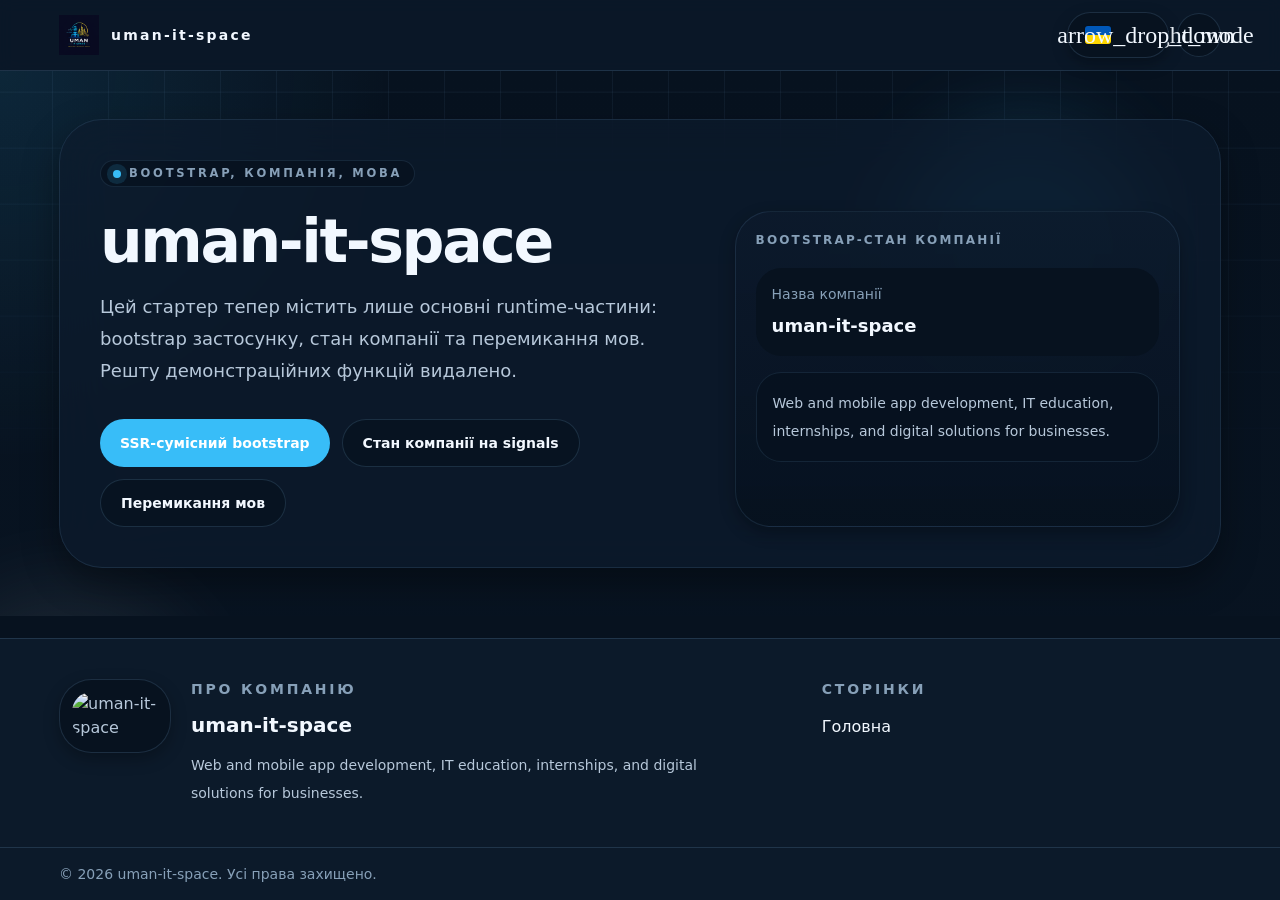
==== index.html @ f69136fc "Deploy to GitHub Pages" ====
<!DOCTYPE html><html lang="uk" data-beasties-container><head>
    <meta charset="utf-8">
    <title>uman-it-space</title>
    <base href="/">
    <meta name="viewport" content="width=device-width, initial-scale=1">
    <script>
      try {
        const storedMode = localStorage.getItem('app-mode');
        const preferredMode =
          storedMode === 'dark' || storedMode === 'light'
            ? storedMode
            : window.matchMedia('(prefers-color-scheme: dark)').matches
              ? 'dark'
              : 'light';
        document.documentElement.setAttribute('data-mode', preferredMode);
      } catch {}
    </script>

    <meta name="description" content="uman-it-space - web and mobile app development, IT education, internships, and digital solutions for businesses in Uman and beyond.">
    <meta name="author" content="uman-it-space Team">
    <meta name="robots" content="index, follow">
    <meta name="theme-color" content="#ffffff" media="(prefers-color-scheme: light)">
    <meta name="theme-color" content="#0f172a" media="(prefers-color-scheme: dark)">

    <meta itemprop="name" content="uman-it-space">
    <meta itemprop="description" content="Web and mobile app development, IT education, internships, and digital products by uman-it-space.">
    <meta itemprop="image" content="https://umanit.space/logo.png">

    <meta property="og:type" content="website">
    <meta property="og:site_name" content="uman-it-space">
    <meta property="og:locale" content="uk_UA">
    <meta property="og:url" content="https://umanit.space/">
    <meta property="og:title" content="uman-it-space">
    <meta property="og:description" content="Web and mobile app development, IT education, internships, and digital solutions for businesses.">
    <meta property="og:image" content="https://umanit.space/logo.png">

    <meta name="twitter:card" content="summary_large_image">
    <meta name="twitter:title" content="uman-it-space">
    <meta name="twitter:description" content="Web and mobile app development, IT education, internships, and digital solutions for businesses.">
    <meta name="twitter:image" content="https://umanit.space/logo.png">
    <meta name="twitter:image:src" content="https://umanit.space/logo.png">

    <link rel="canonical" href="https://umanit.space/">
    <link rel="icon" type="image/x-icon" href="favicon.png">

    <link rel="preconnect" href="https://fonts.googleapis.com">
    <link rel="preconnect" href="https://fonts.gstatic.com" crossorigin>
    <style>@font-face{font-family:'Poppins';font-style:normal;font-weight:400;font-display:swap;src:url(https://fonts.gstatic.com/s/poppins/v24/pxiEyp8kv8JHgFVrJJbecmNE.woff2) format('woff2');unicode-range:U+0900-097F, U+1CD0-1CF9, U+200C-200D, U+20A8, U+20B9, U+20F0, U+25CC, U+A830-A839, U+A8E0-A8FF, U+11B00-11B09;}@font-face{font-family:'Poppins';font-style:normal;font-weight:400;font-display:swap;src:url(https://fonts.gstatic.com/s/poppins/v24/pxiEyp8kv8JHgFVrJJnecmNE.woff2) format('woff2');unicode-range:U+0100-02BA, U+02BD-02C5, U+02C7-02CC, U+02CE-02D7, U+02DD-02FF, U+0304, U+0308, U+0329, U+1D00-1DBF, U+1E00-1E9F, U+1EF2-1EFF, U+2020, U+20A0-20AB, U+20AD-20C0, U+2113, U+2C60-2C7F, U+A720-A7FF;}@font-face{font-family:'Poppins';font-style:normal;font-weight:400;font-display:swap;src:url(https://fonts.gstatic.com/s/poppins/v24/pxiEyp8kv8JHgFVrJJfecg.woff2) format('woff2');unicode-range:U+0000-00FF, U+0131, U+0152-0153, U+02BB-02BC, U+02C6, U+02DA, U+02DC, U+0304, U+0308, U+0329, U+2000-206F, U+20AC, U+2122, U+2191, U+2193, U+2212, U+2215, U+FEFF, U+FFFD;}@font-face{font-family:'Poppins';font-style:normal;font-weight:500;font-display:swap;src:url(https://fonts.gstatic.com/s/poppins/v24/pxiByp8kv8JHgFVrLGT9Z11lFc-K.woff2) format('woff2');unicode-range:U+0900-097F, U+1CD0-1CF9, U+200C-200D, U+20A8, U+20B9, U+20F0, U+25CC, U+A830-A839, U+A8E0-A8FF, U+11B00-11B09;}@font-face{font-family:'Poppins';font-style:normal;font-weight:500;font-display:swap;src:url(https://fonts.gstatic.com/s/poppins/v24/pxiByp8kv8JHgFVrLGT9Z1JlFc-K.woff2) format('woff2');unicode-range:U+0100-02BA, U+02BD-02C5, U+02C7-02CC, U+02CE-02D7, U+02DD-02FF, U+0304, U+0308, U+0329, U+1D00-1DBF, U+1E00-1E9F, U+1EF2-1EFF, U+2020, U+20A0-20AB, U+20AD-20C0, U+2113, U+2C60-2C7F, U+A720-A7FF;}@font-face{font-family:'Poppins';font-style:normal;font-weight:500;font-display:swap;src:url(https://fonts.gstatic.com/s/poppins/v24/pxiByp8kv8JHgFVrLGT9Z1xlFQ.woff2) format('woff2');unicode-range:U+0000-00FF, U+0131, U+0152-0153, U+02BB-02BC, U+02C6, U+02DA, U+02DC, U+0304, U+0308, U+0329, U+2000-206F, U+20AC, U+2122, U+2191, U+2193, U+2212, U+2215, U+FEFF, U+FFFD;}@font-face{font-family:'Poppins';font-style:normal;font-weight:600;font-display:swap;src:url(https://fonts.gstatic.com/s/poppins/v24/pxiByp8kv8JHgFVrLEj6Z11lFc-K.woff2) format('woff2');unicode-range:U+0900-097F, U+1CD0-1CF9, U+200C-200D, U+20A8, U+20B9, U+20F0, U+25CC, U+A830-A839, U+A8E0-A8FF, U+11B00-11B09;}@font-face{font-family:'Poppins';font-style:normal;font-weight:600;font-display:swap;src:url(https://fonts.gstatic.com/s/poppins/v24/pxiByp8kv8JHgFVrLEj6Z1JlFc-K.woff2) format('woff2');unicode-range:U+0100-02BA, U+02BD-02C5, U+02C7-02CC, U+02CE-02D7, U+02DD-02FF, U+0304, U+0308, U+0329, U+1D00-1DBF, U+1E00-1E9F, U+1EF2-1EFF, U+2020, U+20A0-20AB, U+20AD-20C0, U+2113, U+2C60-2C7F, U+A720-A7FF;}@font-face{font-family:'Poppins';font-style:normal;font-weight:600;font-display:swap;src:url(https://fonts.gstatic.com/s/poppins/v24/pxiByp8kv8JHgFVrLEj6Z1xlFQ.woff2) format('woff2');unicode-range:U+0000-00FF, U+0131, U+0152-0153, U+02BB-02BC, U+02C6, U+02DA, U+02DC, U+0304, U+0308, U+0329, U+2000-206F, U+20AC, U+2122, U+2191, U+2193, U+2212, U+2215, U+FEFF, U+FFFD;}@font-face{font-family:'Poppins';font-style:normal;font-weight:700;font-display:swap;src:url(https://fonts.gstatic.com/s/poppins/v24/pxiByp8kv8JHgFVrLCz7Z11lFc-K.woff2) format('woff2');unicode-range:U+0900-097F, U+1CD0-1CF9, U+200C-200D, U+20A8, U+20B9, U+20F0, U+25CC, U+A830-A839, U+A8E0-A8FF, U+11B00-11B09;}@font-face{font-family:'Poppins';font-style:normal;font-weight:700;font-display:swap;src:url(https://fonts.gstatic.com/s/poppins/v24/pxiByp8kv8JHgFVrLCz7Z1JlFc-K.woff2) format('woff2');unicode-range:U+0100-02BA, U+02BD-02C5, U+02C7-02CC, U+02CE-02D7, U+02DD-02FF, U+0304, U+0308, U+0329, U+1D00-1DBF, U+1E00-1E9F, U+1EF2-1EFF, U+2020, U+20A0-20AB, U+20AD-20C0, U+2113, U+2C60-2C7F, U+A720-A7FF;}@font-face{font-family:'Poppins';font-style:normal;font-weight:700;font-display:swap;src:url(https://fonts.gstatic.com/s/poppins/v24/pxiByp8kv8JHgFVrLCz7Z1xlFQ.woff2) format('woff2');unicode-range:U+0000-00FF, U+0131, U+0152-0153, U+02BB-02BC, U+02C6, U+02DA, U+02DC, U+0304, U+0308, U+0329, U+2000-206F, U+20AC, U+2122, U+2191, U+2193, U+2212, U+2215, U+FEFF, U+FFFD;}</style>
    <style>@font-face{font-family:'Material Symbols Outlined';font-style:normal;font-weight:400;src:url(https://fonts.gstatic.com/s/materialsymbolsoutlined/v336/kJF1BvYX7BgnkSrUwT8OhrdQw4oELdPIeeII9v6oDMzByHX9rA6RzaxHMPdY43zj-jCxv3fzvRNU22ZXGJpEpjC_1v-p_4MrImHCIJIZrDCvHOej.woff2) format('woff2');}.material-symbols-outlined{font-family:'Material Symbols Outlined';font-weight:normal;font-style:normal;font-size:24px;line-height:1;letter-spacing:normal;text-transform:none;display:inline-block;white-space:nowrap;word-wrap:normal;direction:ltr;-webkit-font-feature-settings:'liga';-webkit-font-smoothing:antialiased;}</style>
  <style>@layer properties;@layer theme,base,components,utilities;@layer theme{:root{--font-sans: ui-sans-serif, system-ui, sans-serif, "Apple Color Emoji", "Segoe UI Emoji", "Segoe UI Symbol", "Noto Color Emoji";--font-mono: ui-monospace, SFMono-Regular, Menlo, Monaco, Consolas, "Liberation Mono", "Courier New", monospace;--color-black: #000;--color-white: #fff;--spacing: .25rem;--container-2xl: 42rem;--container-3xl: 48rem;--text-xs: .75rem;--text-xs--line-height: calc(1 / .75);--text-sm: .875rem;--text-sm--line-height: calc(1.25 / .875);--text-base: 1rem;--text-base--line-height: 1.5 ;--text-lg: 1.125rem;--text-lg--line-height: calc(1.75 / 1.125);--text-xl: 1.25rem;--text-xl--line-height: calc(1.75 / 1.25);--text-4xl: 2.25rem;--text-4xl--line-height: calc(2.5 / 2.25);--text-5xl: 3rem;--text-5xl--line-height: 1;--text-6xl: 3.75rem;--text-6xl--line-height: 1;--font-weight-medium: 500;--font-weight-semibold: 600;--radius-md: .375rem;--radius-2xl: 1rem;--shadow-sm: 0 1px 3px 0 rgb(0 0 0 / .1), 0 1px 2px -1px rgb(0 0 0 / .1);--shadow-md: 0 4px 6px -1px rgb(0 0 0 / .1), 0 2px 4px -2px rgb(0 0 0 / .1);--blur-xl: 24px;--default-transition-duration: .15s;--default-transition-timing-function: cubic-bezier(.4, 0, .2, 1);--default-font-family: var(--font-sans);--default-mono-font-family: var(--font-mono)}}@layer base{*,:after,:before{box-sizing:border-box;margin:0;padding:0;border:0 solid}html{line-height:1.5;-webkit-text-size-adjust:100%;tab-size:4;font-family:var(--default-font-family, ui-sans-serif, system-ui, sans-serif, "Apple Color Emoji", "Segoe UI Emoji", "Segoe UI Symbol", "Noto Color Emoji");font-feature-settings:var(--default-font-feature-settings, normal);font-variation-settings:var(--default-font-variation-settings, normal);-webkit-tap-highlight-color:transparent}h1{font-size:inherit;font-weight:inherit}a{color:inherit;-webkit-text-decoration:inherit;text-decoration:inherit}ul{list-style:none}img{display:block;vertical-align:middle}img{max-width:100%;height:auto}button{font:inherit;font-feature-settings:inherit;font-variation-settings:inherit;letter-spacing:inherit;color:inherit;border-radius:0;background-color:transparent;opacity:1}button{appearance:button}}@layer utilities{.relative{position:relative}.z-50{z-index:50}.mx-auto{margin-inline:auto}.mt-2{margin-top:calc(var(--spacing) * 2)}.mt-3{margin-top:calc(var(--spacing) * 3)}.mt-5{margin-top:calc(var(--spacing) * 5)}.mt-6{margin-top:calc(var(--spacing) * 6)}.mt-8{margin-top:calc(var(--spacing) * 8)}.flex{display:flex}.grid{display:grid}.hidden{display:none}.inline-flex{display:inline-flex}.h-2{height:calc(var(--spacing) * 2)}.h-5{height:calc(var(--spacing) * 5)}.h-9{height:calc(var(--spacing) * 9)}.h-10{height:calc(var(--spacing) * 10)}.h-11{height:calc(var(--spacing) * 11)}.h-auto{height:auto}.min-h-12{min-height:calc(var(--spacing) * 12)}.min-h-16{min-height:calc(var(--spacing) * 16)}.min-h-screen{min-height:100vh}.w-2{width:calc(var(--spacing) * 2)}.w-7{width:calc(var(--spacing) * 7)}.w-9{width:calc(var(--spacing) * 9)}.w-11{width:calc(var(--spacing) * 11)}.w-auto{width:auto}.w-full{width:100%}.max-w-2xl{max-width:var(--container-2xl)}.max-w-3xl{max-width:var(--container-3xl)}.max-w-\[var\(--container\)\]{max-width:var(--container)}.flex-1{flex:1}.flex-col{flex-direction:column}.flex-wrap{flex-wrap:wrap}.items-center{align-items:center}.justify-between{justify-content:space-between}.justify-center{justify-content:center}.gap-1{gap:calc(var(--spacing) * 1)}.gap-2{gap:calc(var(--spacing) * 2)}.gap-3{gap:calc(var(--spacing) * 3)}.gap-4{gap:calc(var(--spacing) * 4)}.gap-5{gap:calc(var(--spacing) * 5)}.gap-8{gap:calc(var(--spacing) * 8)}.gap-10{gap:calc(var(--spacing) * 10)}.overflow-hidden{overflow:hidden}.overflow-visible{overflow:visible}.rounded-\[4px\]{border-radius:4px}.rounded-\[calc\(var\(--radius-card\)\*1\.1\)\]{border-radius:calc(var(--radius-card) * 1.1)}.rounded-\[calc\(var\(--radius-card\)\*1\.4\)\]{border-radius:calc(var(--radius-card) * 1.4)}.rounded-\[calc\(var\(--radius-card\)\*1\.8\)\]{border-radius:calc(var(--radius-card) * 1.8)}.rounded-\[calc\(var\(--radius-card\)\*2\)\]{border-radius:calc(var(--radius-card) * 2)}.rounded-\[calc\(var\(--radius-card\)\*2\.4\)\]{border-radius:calc(var(--radius-card) * 2.4)}.rounded-full{border-radius:calc(infinity * 1px)}.rounded-md{border-radius:var(--radius-md)}.border{border-style:var(--tw-border-style);border-width:1px}.border-t{border-top-style:var(--tw-border-style);border-top-width:1px}.border-b{border-bottom-style:var(--tw-border-style);border-bottom-width:1px}.border-\[color\:color-mix\(in_srgb\,var\(--c-border\)_70\%\,transparent\)\]{border-color:var(--c-border)}@supports (color: color-mix(in lab,red,red)){.border-\[color\:color-mix\(in_srgb\,var\(--c-border\)_70\%\,transparent\)\]{border-color:color-mix(in srgb,var(--c-border) 70%,transparent)}}.border-\[color\:color-mix\(in_srgb\,var\(--c-border\)_72\%\,transparent\)\]{border-color:var(--c-border)}@supports (color: color-mix(in lab,red,red)){.border-\[color\:color-mix\(in_srgb\,var\(--c-border\)_72\%\,transparent\)\]{border-color:color-mix(in srgb,var(--c-border) 72%,transparent)}}.border-\[var\(--c-border\)\]{border-color:var(--c-border)}.border-black\/10{border-color:color-mix(in srgb,#000 10%,transparent)}@supports (color: color-mix(in lab,red,red)){.border-black\/10{border-color:color-mix(in oklab,var(--color-black) 10%,transparent)}}.bg-\[color\:color-mix\(in_srgb\,var\(--c-bg-primary\)_76\%\,transparent\)\]{background-color:var(--c-bg-primary)}@supports (color: color-mix(in lab,red,red)){.bg-\[color\:color-mix\(in_srgb\,var\(--c-bg-primary\)_76\%\,transparent\)\]{background-color:color-mix(in srgb,var(--c-bg-primary) 76%,transparent)}}.bg-\[color\:color-mix\(in_srgb\,var\(--c-bg-primary\)_78\%\,transparent\)\]{background-color:var(--c-bg-primary)}@supports (color: color-mix(in lab,red,red)){.bg-\[color\:color-mix\(in_srgb\,var\(--c-bg-primary\)_78\%\,transparent\)\]{background-color:color-mix(in srgb,var(--c-bg-primary) 78%,transparent)}}.bg-\[color\:color-mix\(in_srgb\,var\(--c-bg-primary\)_82\%\,transparent\)\]{background-color:var(--c-bg-primary)}@supports (color: color-mix(in lab,red,red)){.bg-\[color\:color-mix\(in_srgb\,var\(--c-bg-primary\)_82\%\,transparent\)\]{background-color:color-mix(in srgb,var(--c-bg-primary) 82%,transparent)}}.bg-\[color\:color-mix\(in_srgb\,var\(--c-bg-secondary\)_84\%\,transparent\)\]{background-color:var(--c-bg-secondary)}@supports (color: color-mix(in lab,red,red)){.bg-\[color\:color-mix\(in_srgb\,var\(--c-bg-secondary\)_84\%\,transparent\)\]{background-color:color-mix(in srgb,var(--c-bg-secondary) 84%,transparent)}}.bg-\[var\(--c-bg-primary\)\]{background-color:var(--c-bg-primary)}.bg-\[var\(--c-bg-secondary\)\]{background-color:var(--c-bg-secondary)}.bg-\[var\(--c-bg-secondary\)\]\/95{background-color:var(--c-bg-secondary)}@supports (color: color-mix(in lab,red,red)){.bg-\[var\(--c-bg-secondary\)\]\/95{background-color:color-mix(in oklab,var(--c-bg-secondary) 95%,transparent)}}.bg-\[var\(--c-primary\)\]{background-color:var(--c-primary)}.bg-\[linear-gradient\(180deg\,color-mix\(in_srgb\,var\(--c-bg-secondary\)_96\%\,transparent\)\,color-mix\(in_srgb\,var\(--c-bg-primary\)_92\%\,transparent\)\)\]{background-image:linear-gradient(180deg,var(--c-bg-secondary),var(--c-bg-primary))}@supports (color: color-mix(in lab,red,red)){.bg-\[linear-gradient\(180deg\,color-mix\(in_srgb\,var\(--c-bg-secondary\)_96\%\,transparent\)\,color-mix\(in_srgb\,var\(--c-bg-primary\)_92\%\,transparent\)\)\]{background-image:linear-gradient(180deg,color-mix(in srgb,var(--c-bg-secondary) 96%,transparent),color-mix(in srgb,var(--c-bg-primary) 92%,transparent))}}.object-cover{object-fit:cover}.p-1{padding:calc(var(--spacing) * 1)}.p-3{padding:calc(var(--spacing) * 3)}.p-4{padding:calc(var(--spacing) * 4)}.p-5{padding:calc(var(--spacing) * 5)}.p-6{padding:calc(var(--spacing) * 6)}.px-3{padding-inline:calc(var(--spacing) * 3)}.px-4{padding-inline:calc(var(--spacing) * 4)}.px-5{padding-inline:calc(var(--spacing) * 5)}.py-1{padding-block:calc(var(--spacing) * 1)}.py-3{padding-block:calc(var(--spacing) * 3)}.py-4{padding-block:calc(var(--spacing) * 4)}.py-8{padding-block:calc(var(--spacing) * 8)}.py-10{padding-block:calc(var(--spacing) * 10)}.text-4xl{font-size:var(--text-4xl);line-height:var(--tw-leading, var(--text-4xl--line-height))}.text-base{font-size:var(--text-base);line-height:var(--tw-leading, var(--text-base--line-height))}.text-lg{font-size:var(--text-lg);line-height:var(--tw-leading, var(--text-lg--line-height))}.text-sm{font-size:var(--text-sm);line-height:var(--tw-leading, var(--text-sm--line-height))}.text-xl{font-size:var(--text-xl);line-height:var(--tw-leading, var(--text-xl--line-height))}.text-xs{font-size:var(--text-xs);line-height:var(--tw-leading, var(--text-xs--line-height))}.text-\[0\.72rem\]{font-size:.72rem}.text-\[20px\]{font-size:20px}.text-\[22px\]{font-size:22px}.leading-7{--tw-leading: calc(var(--spacing) * 7);line-height:calc(var(--spacing) * 7)}.leading-8{--tw-leading: calc(var(--spacing) * 8);line-height:calc(var(--spacing) * 8)}.font-medium{--tw-font-weight: var(--font-weight-medium);font-weight:var(--font-weight-medium)}.font-semibold{--tw-font-weight: var(--font-weight-semibold);font-weight:var(--font-weight-semibold)}.tracking-\[-0\.04em\]{--tw-tracking: -.04em;letter-spacing:-.04em}.tracking-\[0\.2em\]{--tw-tracking: .2em;letter-spacing:.2em}.tracking-\[0\.16em\]{--tw-tracking: .16em;letter-spacing:.16em}.tracking-\[0\.18em\]{--tw-tracking: .18em;letter-spacing:.18em}.tracking-\[0\.24em\]{--tw-tracking: .24em;letter-spacing:.24em}.text-\[var\(--c-text\)\]{color:var(--c-text)}.text-\[var\(--c-text-muted\)\]{color:var(--c-text-muted)}.text-\[var\(--c-text-strong\)\]{color:var(--c-text-strong)}.text-white{color:var(--color-white)}.uppercase{text-transform:uppercase}.shadow-\[0_0_0_6px_color-mix\(in_srgb\,var\(--c-primary\)_14\%\,transparent\)\]{--tw-shadow: 0 0 0 6px var(--tw-shadow-color, var(--c-primary));box-shadow:var(--tw-inset-shadow),var(--tw-inset-ring-shadow),var(--tw-ring-offset-shadow),var(--tw-ring-shadow),var(--tw-shadow)}@supports (color: color-mix(in lab,red,red)){.shadow-\[0_0_0_6px_color-mix\(in_srgb\,var\(--c-primary\)_14\%\,transparent\)\]{--tw-shadow: 0 0 0 6px var(--tw-shadow-color, color-mix(in srgb,var(--c-primary) 14%,transparent))}}.shadow-\[var\(--shadow-md\)\]{--tw-shadow: var(--shadow-md);box-shadow:var(--tw-inset-shadow),var(--tw-inset-ring-shadow),var(--tw-ring-offset-shadow),var(--tw-ring-shadow),var(--tw-shadow)}.shadow-\[var\(--shadow-sm\)\]{--tw-shadow: var(--shadow-sm);box-shadow:var(--tw-inset-shadow),var(--tw-inset-ring-shadow),var(--tw-ring-offset-shadow),var(--tw-ring-shadow),var(--tw-shadow)}.backdrop-blur{--tw-backdrop-blur: blur(8px);-webkit-backdrop-filter:var(--tw-backdrop-blur,) var(--tw-backdrop-brightness,) var(--tw-backdrop-contrast,) var(--tw-backdrop-grayscale,) var(--tw-backdrop-hue-rotate,) var(--tw-backdrop-invert,) var(--tw-backdrop-opacity,) var(--tw-backdrop-saturate,) var(--tw-backdrop-sepia,);backdrop-filter:var(--tw-backdrop-blur,) var(--tw-backdrop-brightness,) var(--tw-backdrop-contrast,) var(--tw-backdrop-grayscale,) var(--tw-backdrop-hue-rotate,) var(--tw-backdrop-invert,) var(--tw-backdrop-opacity,) var(--tw-backdrop-saturate,) var(--tw-backdrop-sepia,)}.backdrop-blur-xl{--tw-backdrop-blur: blur(var(--blur-xl));-webkit-backdrop-filter:var(--tw-backdrop-blur,) var(--tw-backdrop-brightness,) var(--tw-backdrop-contrast,) var(--tw-backdrop-grayscale,) var(--tw-backdrop-hue-rotate,) var(--tw-backdrop-invert,) var(--tw-backdrop-opacity,) var(--tw-backdrop-saturate,) var(--tw-backdrop-sepia,);backdrop-filter:var(--tw-backdrop-blur,) var(--tw-backdrop-brightness,) var(--tw-backdrop-contrast,) var(--tw-backdrop-grayscale,) var(--tw-backdrop-hue-rotate,) var(--tw-backdrop-invert,) var(--tw-backdrop-opacity,) var(--tw-backdrop-saturate,) var(--tw-backdrop-sepia,)}.transition-colors{transition-property:color,background-color,border-color,outline-color,text-decoration-color,fill,stroke,--tw-gradient-from,--tw-gradient-via,--tw-gradient-to;transition-timing-function:var(--tw-ease, var(--default-transition-timing-function));transition-duration:var(--tw-duration, var(--default-transition-duration))}.duration-150{--tw-duration: .15s;transition-duration:.15s}@media(hover:hover){.hover\:bg-\[var\(--c-bg-tertiary\)\]:hover{background-color:var(--c-bg-tertiary)}}@media(hover:hover){.hover\:text-\[var\(--c-primary\)\]:hover{color:var(--c-primary)}}@supports (backdrop-filter: var(--tw)){.supports-\[backdrop-filter\]\:bg-\[var\(--c-bg-secondary\)\]\/80{background-color:var(--c-bg-secondary)}@supports (color: color-mix(in lab,red,red)){.supports-\[backdrop-filter\]\:bg-\[var\(--c-bg-secondary\)\]\/80{background-color:color-mix(in oklab,var(--c-bg-secondary) 80%,transparent)}}}@media(width>=40rem){.sm\:inline{display:inline}}@media(width>=40rem){.sm\:grid-cols-\[7rem_minmax\(0\,1fr\)\]{grid-template-columns:7rem minmax(0,1fr)}}@media(width>=40rem){.sm\:items-start{align-items:flex-start}}@media(width>=40rem){.sm\:p-8{padding:calc(var(--spacing) * 8)}}@media(width>=40rem){.sm\:px-6{padding-inline:calc(var(--spacing) * 6)}}@media(width>=40rem){.sm\:py-12{padding-block:calc(var(--spacing) * 12)}}@media(width>=40rem){.sm\:text-5xl{font-size:var(--text-5xl);line-height:var(--tw-leading, var(--text-5xl--line-height))}}@media(width>=40rem){.sm\:text-lg{font-size:var(--text-lg);line-height:var(--tw-leading, var(--text-lg--line-height))}}@media(width>=64rem){.lg\:grid-cols-\[minmax\(0\,1\.4fr\)_minmax\(14rem\,0\.8fr\)\]{grid-template-columns:minmax(0,1.4fr) minmax(14rem,.8fr)}}@media(width>=64rem){.lg\:grid-cols-\[minmax\(0\,1\.15fr\)_minmax\(18rem\,0\.85fr\)\]{grid-template-columns:minmax(0,1.15fr) minmax(18rem,.85fr)}}@media(width>=64rem){.lg\:gap-16{gap:calc(var(--spacing) * 16)}}@media(width>=64rem){.lg\:p-10{padding:calc(var(--spacing) * 10)}}@media(width>=64rem){.lg\:text-6xl{font-size:var(--text-6xl);line-height:var(--tw-leading, var(--text-6xl--line-height))}}}:root{color-scheme:light;--c-primary: #169dff;--c-primary-hover: #0f8ae3;--c-secondary: #5ad7ff;--c-secondary-hover: #3fc9f5;--c-bg-primary: #edf6ff;--c-bg-secondary: rgba(255, 255, 255, .84);--c-bg-tertiary: #dbeeff;--c-text: #51677f;--c-text-strong: #102238;--c-text-muted: #7d93aa;--c-placeholder: #7d93aab3;--c-border: rgba(30, 88, 148, .16);--shadow-sm: 0 5px 16px rgba(16, 34, 56, .08);--shadow-md: 0 14px 36px rgba(16, 34, 56, .12);--ff-base: "Poppins", system-ui, -apple-system, Segoe UI, Roboto, Arial, sans-serif;--fs: 16px;--letter-spacing: 0;--radius: 14px;--radius-card: 18px;--radius-btn: 999px;--sp-0: 0px;--sp-1: 4px;--sp-2: 8px;--sp-3: 12px;--sp-4: 16px;--sp-5: 20px;--sp-6: 24px;--sp-7: 32px;--sp-8: 40px;--sp-10: 48px;--sp-12: 56px;--sp-16: 72px;--sp-20: 96px;--container: 1210px;--gutter: 12px;--easing: cubic-bezier(.22, 1, .36, 1);--motion-fast: .18s;--motion: .28s;--motion-slow: .45s;--focus-ring: 0 0 0 3px rgba(22, 157, 255, .2)}html,body{background:var(--c-bg-primary);color:var(--c-text);font-family:var(--ff-base);font-size:var(--fs);letter-spacing:var(--letter-spacing)}body{min-height:100vh;margin:0}.theme-interactive{transition-duration:var(--motion-fast);transition-property:background-color,border-color,box-shadow,color,opacity,transform;transition-timing-function:var(--easing)}.theme-focus:focus-visible{outline:none;box-shadow:var(--focus-ring)}@property --tw-space-y-reverse{syntax: "*"; inherits: false; initial-value: 0;}@property --tw-border-style{syntax: "*"; inherits: false; initial-value: solid;}@property --tw-leading{syntax: "*"; inherits: false;}@property --tw-font-weight{syntax: "*"; inherits: false;}@property --tw-tracking{syntax: "*"; inherits: false;}@property --tw-shadow{syntax: "*"; inherits: false; initial-value: 0 0 #0000;}@property --tw-shadow-color{syntax: "*"; inherits: false;}@property --tw-shadow-alpha{syntax: "<percentage>"; inherits: false; initial-value: 100%;}@property --tw-inset-shadow{syntax: "*"; inherits: false; initial-value: 0 0 #0000;}@property --tw-inset-shadow-color{syntax: "*"; inherits: false;}@property --tw-inset-shadow-alpha{syntax: "<percentage>"; inherits: false; initial-value: 100%;}@property --tw-ring-color{syntax: "*"; inherits: false;}@property --tw-ring-shadow{syntax: "*"; inherits: false; initial-value: 0 0 #0000;}@property --tw-inset-ring-color{syntax: "*"; inherits: false;}@property --tw-inset-ring-shadow{syntax: "*"; inherits: false; initial-value: 0 0 #0000;}@property --tw-ring-inset{syntax: "*"; inherits: false;}@property --tw-ring-offset-width{syntax: "<length>"; inherits: false; initial-value: 0px;}@property --tw-ring-offset-color{syntax: "*"; inherits: false; initial-value: #fff;}@property --tw-ring-offset-shadow{syntax: "*"; inherits: false; initial-value: 0 0 #0000;}@property --tw-backdrop-blur{syntax: "*"; inherits: false;}@property --tw-backdrop-brightness{syntax: "*"; inherits: false;}@property --tw-backdrop-contrast{syntax: "*"; inherits: false;}@property --tw-backdrop-grayscale{syntax: "*"; inherits: false;}@property --tw-backdrop-hue-rotate{syntax: "*"; inherits: false;}@property --tw-backdrop-invert{syntax: "*"; inherits: false;}@property --tw-backdrop-opacity{syntax: "*"; inherits: false;}@property --tw-backdrop-saturate{syntax: "*"; inherits: false;}@property --tw-backdrop-sepia{syntax: "*"; inherits: false;}@property --tw-duration{syntax: "*"; inherits: false;}@layer properties{@supports ((-webkit-hyphens: none) and (not (margin-trim: inline))) or ((-moz-orient: inline) and (not (color:rgb(from red r g b)))){*,:before,:after{--tw-space-y-reverse: 0;--tw-border-style: solid;--tw-leading: initial;--tw-font-weight: initial;--tw-tracking: initial;--tw-shadow: 0 0 #0000;--tw-shadow-color: initial;--tw-shadow-alpha: 100%;--tw-inset-shadow: 0 0 #0000;--tw-inset-shadow-color: initial;--tw-inset-shadow-alpha: 100%;--tw-ring-color: initial;--tw-ring-shadow: 0 0 #0000;--tw-inset-ring-color: initial;--tw-inset-ring-shadow: 0 0 #0000;--tw-ring-inset: initial;--tw-ring-offset-width: 0px;--tw-ring-offset-color: #fff;--tw-ring-offset-shadow: 0 0 #0000;--tw-backdrop-blur: initial;--tw-backdrop-brightness: initial;--tw-backdrop-contrast: initial;--tw-backdrop-grayscale: initial;--tw-backdrop-hue-rotate: initial;--tw-backdrop-invert: initial;--tw-backdrop-opacity: initial;--tw-backdrop-saturate: initial;--tw-backdrop-sepia: initial;--tw-duration: initial}}}
</style><link rel="stylesheet" href="styles-76D2BOCG.css" media="print" onload="this.media='all'"><noscript><link rel="stylesheet" href="styles-76D2BOCG.css"></noscript><style ng-app-id="ng">[_nghost-ng-c3428049132]{display:block;position:relative;z-index:50;overflow:visible}</style><link _ngcontent-ng-c3428049132 as="image" href="logo.png" rel="preload" fetchpriority="high"><style ng-app-id="ng">[_nghost-ng-c3547304547]{display:block;min-height:100%;background:radial-gradient(circle at top left,color-mix(in srgb,var(--c-primary) 12%,transparent),transparent 28%),linear-gradient(180deg,var(--c-bg-primary) 0%,color-mix(in srgb,var(--c-bg-primary) 86%,var(--c-bg-secondary)) 100%);color:var(--c-text)}.landing-mesh[_ngcontent-ng-c3547304547]{position:absolute;inset:0;background-image:linear-gradient(color-mix(in srgb,var(--c-border) 58%,transparent) 1px,transparent 1px),linear-gradient(90deg,color-mix(in srgb,var(--c-border) 58%,transparent) 1px,transparent 1px);background-position:center;background-size:56px 56px;-webkit-mask-image:linear-gradient(180deg,rgba(0,0,0,.75),transparent 88%);mask-image:linear-gradient(180deg,rgba(0,0,0,.75),transparent 88%);pointer-events:none}.landing-orb[_ngcontent-ng-c3547304547]{position:absolute;border-radius:999px;filter:blur(40px);opacity:.7;pointer-events:none}.landing-orb--primary[_ngcontent-ng-c3547304547]{top:3rem;right:min(12vw,8rem);height:16rem;width:16rem;background:color-mix(in srgb,var(--c-primary) 24%,transparent)}.landing-orb--secondary[_ngcontent-ng-c3547304547]{left:-5rem;top:32rem;height:18rem;width:18rem;background:color-mix(in srgb,var(--c-text-strong) 10%,transparent)}@media(max-width:640px){.landing-mesh[_ngcontent-ng-c3547304547]{background-size:42px 42px}.landing-orb--primary[_ngcontent-ng-c3547304547]{right:-4rem;top:5rem;height:11rem;width:11rem}.landing-orb--secondary[_ngcontent-ng-c3547304547]{left:-6rem;top:40rem;height:12rem;width:12rem}}</style></head>
  <body><!--nghm--><script type="text/javascript" id="ng-event-dispatch-contract">(()=>{function p(t,n,r,o,e,i,f,m){return{eventType:t,event:n,targetElement:r,eic:o,timeStamp:e,eia:i,eirp:f,eiack:m}}function u(t){let n=[],r=e=>{n.push(e)};return{c:t,q:n,et:[],etc:[],d:r,h:e=>{r(p(e.type,e,e.target,t,Date.now()))}}}function s(t,n,r){for(let o=0;o<n.length;o++){let e=n[o];(r?t.etc:t.et).push(e),t.c.addEventListener(e,t.h,r)}}function c(t,n,r,o,e=window){let i=u(t);e._ejsas||(e._ejsas={}),e._ejsas[n]=i,s(i,r),s(i,o,!0)}window.__jsaction_bootstrap=c;})();
</script><script>window.__jsaction_bootstrap(document.body,"ng",["click"],[]);</script>
    <app-root ng-version="21.2.12" ngh="3" ng-server-context="ssg"><div class="flex min-h-screen flex-col"><app-topbar _nghost-ng-c3428049132 ngh="0"><header _ngcontent-ng-c3428049132 class="relative z-50 border-b border-[var(--c-border)] bg-[var(--c-bg-secondary)]/95 backdrop-blur supports-[backdrop-filter]:bg-[var(--c-bg-secondary)]/80"><div _ngcontent-ng-c3428049132 class="mx-auto flex min-h-16 w-full max-w-[var(--container)] items-center justify-between overflow-visible px-4 py-3 sm:px-6"><a _ngcontent-ng-c3428049132 routerlink="/" class="inline-flex items-center gap-3" href="/" jsaction="click:;"><img _ngcontent-ng-c3428049132 alt="Project logo" ngsrc="logo.png" width="132" height="40" priority class="h-10 w-auto" loading="eager" fetchpriority="high" decoding="sync" ng-img="true" src="logo.png"><span _ngcontent-ng-c3428049132 class="hidden text-sm font-semibold tracking-[0.16em] text-[var(--c-text-strong)] sm:inline"> uman-it-space </span><!----></a><div _ngcontent-ng-c3428049132 class="flex items-center gap-2"><div _ngcontent-ng-c3428049132 class="relative flex items-center gap-1 rounded-full border border-[var(--c-border)] bg-[var(--c-bg-primary)] p-1 shadow-[var(--shadow-sm)]"><button _ngcontent-ng-c3428049132 type="button" class="theme-interactive theme-focus inline-flex h-9 items-center gap-2 rounded-full px-3 text-sm font-medium text-[var(--c-text)] hover:bg-[var(--c-bg-tertiary)]" aria-label="Switch language to English" jsaction="click:;"><img _ngcontent-ng-c3428049132 width="28" height="20" class="h-5 w-7 rounded-[4px] border border-black/10 object-cover" alt="Українська" loading="lazy" fetchpriority="auto" decoding="auto" ng-img="true" src="flags/ukraine.svg"></button><button _ngcontent-ng-c3428049132 type="button" class="theme-interactive theme-focus inline-flex h-9 w-9 items-center justify-center rounded-full text-[var(--c-text-strong)] hover:bg-[var(--c-bg-tertiary)]" aria-expanded="false" aria-label="Open language menu" jsaction="click:;"><span _ngcontent-ng-c3428049132 aria-hidden="true" class="material-symbols-outlined text-[20px]"> arrow_drop_down </span></button><!----></div><button _ngcontent-ng-c3428049132 type="button" class="theme-interactive theme-focus inline-flex h-11 w-11 items-center justify-center rounded-full border border-[var(--c-border)] bg-[var(--c-bg-primary)] text-[var(--c-text-strong)] hover:bg-[var(--c-bg-tertiary)]" aria-label="Switch to light mode" jsaction="click:;"><span _ngcontent-ng-c3428049132 aria-hidden="true" class="material-symbols-outlined text-[22px]"> light_mode </span></button></div></div></header></app-topbar><main class="flex-1"><router-outlet></router-outlet><ng-component _nghost-ng-c3547304547 ngh="1"><section _ngcontent-ng-c3547304547 class="relative overflow-hidden"><div _ngcontent-ng-c3547304547 aria-hidden="true" class="landing-mesh"></div><div _ngcontent-ng-c3547304547 aria-hidden="true" class="landing-orb landing-orb--primary"></div><div _ngcontent-ng-c3547304547 aria-hidden="true" class="landing-orb landing-orb--secondary"></div><div _ngcontent-ng-c3547304547 class="relative mx-auto max-w-[var(--container)] px-4 py-8 sm:px-6 sm:py-12"><section _ngcontent-ng-c3547304547 class="overflow-hidden rounded-[calc(var(--radius-card)*2.4)] border border-[color:color-mix(in_srgb,var(--c-border)_72%,transparent)] bg-[color:color-mix(in_srgb,var(--c-bg-secondary)_84%,transparent)] p-6 shadow-[var(--shadow-md)] backdrop-blur-xl sm:p-8 lg:p-10"><p _ngcontent-ng-c3547304547 class="inline-flex items-center gap-2 rounded-full border border-[color:color-mix(in_srgb,var(--c-border)_72%,transparent)] bg-[color:color-mix(in_srgb,var(--c-bg-primary)_76%,transparent)] px-3 py-1 text-[0.72rem] font-semibold uppercase tracking-[0.24em] text-[var(--c-text-muted)]"><span _ngcontent-ng-c3547304547 aria-hidden="true" class="h-2 w-2 rounded-full bg-[var(--c-primary)] shadow-[0_0_0_6px_color-mix(in_srgb,var(--c-primary)_14%,transparent)]"></span><span _ngcontent-ng-c3547304547 translate>Bootstrap, company, language</span></p><div _ngcontent-ng-c3547304547 class="mt-6 grid gap-8 lg:grid-cols-[minmax(0,1.15fr)_minmax(18rem,0.85fr)]"><div _ngcontent-ng-c3547304547 class="max-w-3xl"><h1 _ngcontent-ng-c3547304547 class="text-4xl font-semibold tracking-[-0.04em] text-[var(--c-text-strong)] sm:text-5xl lg:text-6xl"> uman-it-space <!----><!----></h1><p _ngcontent-ng-c3547304547 translate class="mt-5 max-w-2xl text-base leading-8 text-[var(--c-text)] sm:text-lg"> This starter now keeps only the core runtime pieces: app bootstrap, company state, and multilingual switching. The rest of the demo feature surface has been removed. </p><div _ngcontent-ng-c3547304547 class="mt-8 flex flex-wrap gap-3"><span _ngcontent-ng-c3547304547 class="inline-flex min-h-12 items-center rounded-full bg-[var(--c-primary)] px-5 py-3 text-sm font-semibold text-white"><span _ngcontent-ng-c3547304547 translate>SSR-safe bootstrap</span></span><span _ngcontent-ng-c3547304547 class="inline-flex min-h-12 items-center rounded-full border border-[var(--c-border)] bg-[color:color-mix(in_srgb,var(--c-bg-primary)_78%,transparent)] px-5 py-3 text-sm font-semibold text-[var(--c-text-strong)]"><span _ngcontent-ng-c3547304547 translate>Company signal state</span></span><span _ngcontent-ng-c3547304547 class="inline-flex min-h-12 items-center rounded-full border border-[var(--c-border)] bg-[color:color-mix(in_srgb,var(--c-bg-primary)_78%,transparent)] px-5 py-3 text-sm font-semibold text-[var(--c-text-strong)]"><span _ngcontent-ng-c3547304547 translate>Language switching</span></span></div></div><div _ngcontent-ng-c3547304547 class="rounded-[calc(var(--radius-card)*2)] border border-[color:color-mix(in_srgb,var(--c-border)_72%,transparent)] bg-[linear-gradient(180deg,color-mix(in_srgb,var(--c-bg-secondary)_96%,transparent),color-mix(in_srgb,var(--c-bg-primary)_92%,transparent))] p-5 shadow-[var(--shadow-sm)]"><p _ngcontent-ng-c3547304547 class="text-xs font-semibold uppercase tracking-[0.18em] text-[var(--c-text-muted)]"><span _ngcontent-ng-c3547304547 translate>Company bootstrap state</span></p><div _ngcontent-ng-c3547304547 class="mt-5 space-y-4"><div _ngcontent-ng-c3547304547 class="rounded-[calc(var(--radius-card)*1.4)] bg-[var(--c-bg-primary)] p-4"><p _ngcontent-ng-c3547304547 translate class="text-sm text-[var(--c-text-muted)]">Company name</p><p _ngcontent-ng-c3547304547 class="mt-2 text-lg font-semibold text-[var(--c-text-strong)]"> uman-it-space <!----><!----></p></div><div _ngcontent-ng-c3547304547 class="rounded-[calc(var(--radius-card)*1.4)] border border-[color:color-mix(in_srgb,var(--c-border)_70%,transparent)] bg-[color:color-mix(in_srgb,var(--c-bg-primary)_82%,transparent)] p-4 text-sm leading-7 text-[var(--c-text)]"> Web and mobile app development, IT education, internships, and digital solutions for businesses. <!----><!----></div></div></div></div></section></div></section></ng-component><!----></main><app-footer ngh="2"><footer class="border-t border-[var(--c-border)] bg-[var(--c-bg-secondary)]"><div class="mx-auto grid max-w-[var(--container)] gap-10 px-4 py-10 sm:px-6 lg:grid-cols-[minmax(0,1.4fr)_minmax(14rem,0.8fr)] lg:gap-16"><div class="grid gap-5 sm:grid-cols-[7rem_minmax(0,1fr)] sm:items-start"><div class="overflow-hidden rounded-[calc(var(--radius-card)*1.8)] border border-[var(--c-border)] bg-[var(--c-bg-primary)] p-3 shadow-[var(--shadow-sm)]"><img loading="lazy" decoding="async" class="h-auto w-full rounded-[calc(var(--radius-card)*1.1)] object-cover" src="https://umanit.space/logo.png" alt="uman-it-space"></div><div><p translate class="text-sm font-semibold uppercase tracking-[0.2em] text-[var(--c-text-muted)]"> About company </p><p class="mt-3 text-xl font-semibold text-[var(--c-text-strong)]"> uman-it-space </p><!----><p class="mt-3 max-w-2xl text-sm leading-7 text-[var(--c-text)]"> Web and mobile app development, IT education, internships, and digital solutions for businesses. </p></div></div><div class="flex flex-col gap-4"><p translate class="text-sm font-semibold uppercase tracking-[0.2em] text-[var(--c-text-muted)]"> Pages </p><nav><ul class="space-y-3"><li><a class="theme-focus inline-flex rounded-md text-base font-medium text-[var(--c-text-strong)] transition-colors duration-150 hover:text-[var(--c-primary)]" href="/" jsaction="click:;"></a></li><!----></ul></nav></div></div><div class="border-t border-[var(--c-border)]"><div class="mx-auto flex max-w-[var(--container)] px-4 py-4 text-sm text-[var(--c-text-muted)] sm:px-6"><p> © 2026 uman-it-space. <span translate>All rights reserved.</span></p></div></div></footer></app-footer></div></app-root>
  <link rel="modulepreload" href="chunk-MAQS7L7D.js"><script src="main-2CKILV4C.js" type="module"></script>
<link rel="modulepreload" href="chunk-6UHUHRPU.js">


<script id="ng-state" type="application/json">{"bootstrap-data":{"company":{"_id":"","name":"uman-it-space","title":"uman-it-space","description":"Web and mobile app development, IT education, internships, and digital solutions for businesses.","image":"https:\u002F\u002Fumanit.space\u002Flogo.png"}},"__nghData__":[{"t":{"4":"t0","12":"t1"},"c":{"4":[{"i":"t0","r":1}],"12":[]}},{"t":{"13":"t2","14":"t3","36":"t4","37":"t5","39":"t6","40":"t7"},"c":{"13":[{"i":"t2","r":1}],"14":[],"36":[{"i":"t4","r":1}],"37":[],"39":[{"i":"t6","r":1}],"40":[]}},{"t":{"8":"t8","17":"t9"},"c":{"8":[{"i":"t8","r":1}],"17":[{"i":"t9","r":1}]}},{"c":{"3":[{"i":"c3547304547","r":1}]}}]}</script></body></html>
---- styles-76D2BOCG.css ----
@charset "UTF-8";@layer properties;@layer theme,base,components,utilities;@layer theme{:root,:host{--font-sans: ui-sans-serif, system-ui, sans-serif, "Apple Color Emoji", "Segoe UI Emoji", "Segoe UI Symbol", "Noto Color Emoji";--font-mono: ui-monospace, SFMono-Regular, Menlo, Monaco, Consolas, "Liberation Mono", "Courier New", monospace;--color-black: #000;--color-white: #fff;--spacing: .25rem;--container-2xl: 42rem;--container-3xl: 48rem;--text-xs: .75rem;--text-xs--line-height: calc(1 / .75);--text-sm: .875rem;--text-sm--line-height: calc(1.25 / .875);--text-base: 1rem;--text-base--line-height: 1.5 ;--text-lg: 1.125rem;--text-lg--line-height: calc(1.75 / 1.125);--text-xl: 1.25rem;--text-xl--line-height: calc(1.75 / 1.25);--text-4xl: 2.25rem;--text-4xl--line-height: calc(2.5 / 2.25);--text-5xl: 3rem;--text-5xl--line-height: 1;--text-6xl: 3.75rem;--text-6xl--line-height: 1;--font-weight-medium: 500;--font-weight-semibold: 600;--radius-md: .375rem;--radius-2xl: 1rem;--shadow-sm: 0 1px 3px 0 rgb(0 0 0 / .1), 0 1px 2px -1px rgb(0 0 0 / .1);--shadow-md: 0 4px 6px -1px rgb(0 0 0 / .1), 0 2px 4px -2px rgb(0 0 0 / .1);--blur-xl: 24px;--default-transition-duration: .15s;--default-transition-timing-function: cubic-bezier(.4, 0, .2, 1);--default-font-family: var(--font-sans);--default-mono-font-family: var(--font-mono)}}@layer base{*,:after,:before,::backdrop,::file-selector-button{box-sizing:border-box;margin:0;padding:0;border:0 solid}html,:host{line-height:1.5;-webkit-text-size-adjust:100%;tab-size:4;font-family:var(--default-font-family, ui-sans-serif, system-ui, sans-serif, "Apple Color Emoji", "Segoe UI Emoji", "Segoe UI Symbol", "Noto Color Emoji");font-feature-settings:var(--default-font-feature-settings, normal);font-variation-settings:var(--default-font-variation-settings, normal);-webkit-tap-highlight-color:transparent}hr{height:0;color:inherit;border-top-width:1px}abbr:where([title]){-webkit-text-decoration:underline dotted;text-decoration:underline dotted}h1,h2,h3,h4,h5,h6{font-size:inherit;font-weight:inherit}a{color:inherit;-webkit-text-decoration:inherit;text-decoration:inherit}b,strong{font-weight:bolder}code,kbd,samp,pre{font-family:var(--default-mono-font-family, ui-monospace, SFMono-Regular, Menlo, Monaco, Consolas, "Liberation Mono", "Courier New", monospace);font-feature-settings:var(--default-mono-font-feature-settings, normal);font-variation-settings:var(--default-mono-font-variation-settings, normal);font-size:1em}small{font-size:80%}sub,sup{font-size:75%;line-height:0;position:relative;vertical-align:baseline}sub{bottom:-.25em}sup{top:-.5em}table{text-indent:0;border-color:inherit;border-collapse:collapse}:-moz-focusring{outline:auto}progress{vertical-align:baseline}summary{display:list-item}ol,ul,menu{list-style:none}img,svg,video,canvas,audio,iframe,embed,object{display:block;vertical-align:middle}img,video{max-width:100%;height:auto}button,input,select,optgroup,textarea,::file-selector-button{font:inherit;font-feature-settings:inherit;font-variation-settings:inherit;letter-spacing:inherit;color:inherit;border-radius:0;background-color:transparent;opacity:1}:where(select:is([multiple],[size])) optgroup{font-weight:bolder}:where(select:is([multiple],[size])) optgroup option{padding-inline-start:20px}::file-selector-button{margin-inline-end:4px}::placeholder{opacity:1}@supports (not (-webkit-appearance: -apple-pay-button)) or (contain-intrinsic-size: 1px){::placeholder{color:currentcolor}@supports (color: color-mix(in lab,red,red)){::placeholder{color:color-mix(in oklab,currentcolor 50%,transparent)}}}textarea{resize:vertical}::-webkit-search-decoration{-webkit-appearance:none}::-webkit-date-and-time-value{min-height:1lh;text-align:inherit}::-webkit-datetime-edit{display:inline-flex}::-webkit-datetime-edit-fields-wrapper{padding:0}::-webkit-datetime-edit,::-webkit-datetime-edit-year-field,::-webkit-datetime-edit-month-field,::-webkit-datetime-edit-day-field,::-webkit-datetime-edit-hour-field,::-webkit-datetime-edit-minute-field,::-webkit-datetime-edit-second-field,::-webkit-datetime-edit-millisecond-field,::-webkit-datetime-edit-meridiem-field{padding-block:0}::-webkit-calendar-picker-indicator{line-height:1}:-moz-ui-invalid{box-shadow:none}button,input:where([type=button],[type=reset],[type=submit]),::file-selector-button{appearance:button}::-webkit-inner-spin-button,::-webkit-outer-spin-button{height:auto}[hidden]:where(:not([hidden=until-found])){display:none!important}}@layer utilities{.visible{visibility:visible}.absolute{position:absolute}.fixed{position:fixed}.relative{position:relative}.static{position:static}.sticky{position:sticky}.top-\[calc\(100\%\+0\.5rem\)\]{top:calc(100% + .5rem)}.right-0{right:calc(var(--spacing) * 0)}.z-50{z-index:50}.mx-auto{margin-inline:auto}.mt-2{margin-top:calc(var(--spacing) * 2)}.mt-3{margin-top:calc(var(--spacing) * 3)}.mt-5{margin-top:calc(var(--spacing) * 5)}.mt-6{margin-top:calc(var(--spacing) * 6)}.mt-8{margin-top:calc(var(--spacing) * 8)}.block{display:block}.contents{display:contents}.flex{display:flex}.grid{display:grid}.hidden{display:none}.inline{display:inline}.inline-flex{display:inline-flex}.table{display:table}.h-2{height:calc(var(--spacing) * 2)}.h-5{height:calc(var(--spacing) * 5)}.h-9{height:calc(var(--spacing) * 9)}.h-10{height:calc(var(--spacing) * 10)}.h-11{height:calc(var(--spacing) * 11)}.h-auto{height:auto}.min-h-12{min-height:calc(var(--spacing) * 12)}.min-h-16{min-height:calc(var(--spacing) * 16)}.min-h-screen{min-height:100vh}.w-2{width:calc(var(--spacing) * 2)}.w-7{width:calc(var(--spacing) * 7)}.w-9{width:calc(var(--spacing) * 9)}.w-11{width:calc(var(--spacing) * 11)}.w-auto{width:auto}.w-full{width:100%}.max-w-2xl{max-width:var(--container-2xl)}.max-w-3xl{max-width:var(--container-3xl)}.max-w-\[var\(--container\)\]{max-width:var(--container)}.min-w-48{min-width:calc(var(--spacing) * 48)}.flex-1{flex:1}.flex-col{flex-direction:column}.flex-wrap{flex-wrap:wrap}.items-center{align-items:center}.justify-between{justify-content:space-between}.justify-center{justify-content:center}.gap-1{gap:calc(var(--spacing) * 1)}.gap-2{gap:calc(var(--spacing) * 2)}.gap-3{gap:calc(var(--spacing) * 3)}.gap-4{gap:calc(var(--spacing) * 4)}.gap-5{gap:calc(var(--spacing) * 5)}.gap-8{gap:calc(var(--spacing) * 8)}.gap-10{gap:calc(var(--spacing) * 10)}:where(.space-y-3>:not(:last-child)){--tw-space-y-reverse: 0;margin-block-start:calc(calc(var(--spacing) * 3) * var(--tw-space-y-reverse));margin-block-end:calc(calc(var(--spacing) * 3) * calc(1 - var(--tw-space-y-reverse)))}:where(.space-y-4>:not(:last-child)){--tw-space-y-reverse: 0;margin-block-start:calc(calc(var(--spacing) * 4) * var(--tw-space-y-reverse));margin-block-end:calc(calc(var(--spacing) * 4) * calc(1 - var(--tw-space-y-reverse)))}.overflow-hidden{overflow:hidden}.overflow-visible{overflow:visible}.rounded-2xl{border-radius:var(--radius-2xl)}.rounded-\[4px\]{border-radius:4px}.rounded-\[calc\(var\(--radius-btn\)-0\.25rem\)\]{border-radius:calc(var(--radius-btn) - .25rem)}.rounded-\[calc\(var\(--radius-card\)\*1\.1\)\]{border-radius:calc(var(--radius-card) * 1.1)}.rounded-\[calc\(var\(--radius-card\)\*1\.4\)\]{border-radius:calc(var(--radius-card) * 1.4)}.rounded-\[calc\(var\(--radius-card\)\*1\.8\)\]{border-radius:calc(var(--radius-card) * 1.8)}.rounded-\[calc\(var\(--radius-card\)\*2\)\]{border-radius:calc(var(--radius-card) * 2)}.rounded-\[calc\(var\(--radius-card\)\*2\.4\)\]{border-radius:calc(var(--radius-card) * 2.4)}.rounded-full{border-radius:calc(infinity * 1px)}.rounded-md{border-radius:var(--radius-md)}.border{border-style:var(--tw-border-style);border-width:1px}.border-t{border-top-style:var(--tw-border-style);border-top-width:1px}.border-b{border-bottom-style:var(--tw-border-style);border-bottom-width:1px}.border-\[color\:color-mix\(in_srgb\,var\(--c-border\)_70\%\,transparent\)\]{border-color:var(--c-border)}@supports (color: color-mix(in lab,red,red)){.border-\[color\:color-mix\(in_srgb\,var\(--c-border\)_70\%\,transparent\)\]{border-color:color-mix(in srgb,var(--c-border) 70%,transparent)}}.border-\[color\:color-mix\(in_srgb\,var\(--c-border\)_72\%\,transparent\)\]{border-color:var(--c-border)}@supports (color: color-mix(in lab,red,red)){.border-\[color\:color-mix\(in_srgb\,var\(--c-border\)_72\%\,transparent\)\]{border-color:color-mix(in srgb,var(--c-border) 72%,transparent)}}.border-\[var\(--c-border\)\]{border-color:var(--c-border)}.border-black\/10{border-color:color-mix(in srgb,#000 10%,transparent)}@supports (color: color-mix(in lab,red,red)){.border-black\/10{border-color:color-mix(in oklab,var(--color-black) 10%,transparent)}}.bg-\[color\:color-mix\(in_srgb\,var\(--c-bg-primary\)_76\%\,transparent\)\]{background-color:var(--c-bg-primary)}@supports (color: color-mix(in lab,red,red)){.bg-\[color\:color-mix\(in_srgb\,var\(--c-bg-primary\)_76\%\,transparent\)\]{background-color:color-mix(in srgb,var(--c-bg-primary) 76%,transparent)}}.bg-\[color\:color-mix\(in_srgb\,var\(--c-bg-primary\)_78\%\,transparent\)\]{background-color:var(--c-bg-primary)}@supports (color: color-mix(in lab,red,red)){.bg-\[color\:color-mix\(in_srgb\,var\(--c-bg-primary\)_78\%\,transparent\)\]{background-color:color-mix(in srgb,var(--c-bg-primary) 78%,transparent)}}.bg-\[color\:color-mix\(in_srgb\,var\(--c-bg-primary\)_82\%\,transparent\)\]{background-color:var(--c-bg-primary)}@supports (color: color-mix(in lab,red,red)){.bg-\[color\:color-mix\(in_srgb\,var\(--c-bg-primary\)_82\%\,transparent\)\]{background-color:color-mix(in srgb,var(--c-bg-primary) 82%,transparent)}}.bg-\[color\:color-mix\(in_srgb\,var\(--c-bg-secondary\)_84\%\,transparent\)\]{background-color:var(--c-bg-secondary)}@supports (color: color-mix(in lab,red,red)){.bg-\[color\:color-mix\(in_srgb\,var\(--c-bg-secondary\)_84\%\,transparent\)\]{background-color:color-mix(in srgb,var(--c-bg-secondary) 84%,transparent)}}.bg-\[var\(--c-bg-primary\)\]{background-color:var(--c-bg-primary)}.bg-\[var\(--c-bg-secondary\)\]{background-color:var(--c-bg-secondary)}.bg-\[var\(--c-bg-secondary\)\]\/95{background-color:var(--c-bg-secondary)}@supports (color: color-mix(in lab,red,red)){.bg-\[var\(--c-bg-secondary\)\]\/95{background-color:color-mix(in oklab,var(--c-bg-secondary) 95%,transparent)}}.bg-\[var\(--c-primary\)\]{background-color:var(--c-primary)}.bg-\[linear-gradient\(180deg\,color-mix\(in_srgb\,var\(--c-bg-secondary\)_96\%\,transparent\)\,color-mix\(in_srgb\,var\(--c-bg-primary\)_92\%\,transparent\)\)\]{background-image:linear-gradient(180deg,var(--c-bg-secondary),var(--c-bg-primary))}@supports (color: color-mix(in lab,red,red)){.bg-\[linear-gradient\(180deg\,color-mix\(in_srgb\,var\(--c-bg-secondary\)_96\%\,transparent\)\,color-mix\(in_srgb\,var\(--c-bg-primary\)_92\%\,transparent\)\)\]{background-image:linear-gradient(180deg,color-mix(in srgb,var(--c-bg-secondary) 96%,transparent),color-mix(in srgb,var(--c-bg-primary) 92%,transparent))}}.object-cover{object-fit:cover}.p-1{padding:calc(var(--spacing) * 1)}.p-3{padding:calc(var(--spacing) * 3)}.p-4{padding:calc(var(--spacing) * 4)}.p-5{padding:calc(var(--spacing) * 5)}.p-6{padding:calc(var(--spacing) * 6)}.px-3{padding-inline:calc(var(--spacing) * 3)}.px-4{padding-inline:calc(var(--spacing) * 4)}.px-5{padding-inline:calc(var(--spacing) * 5)}.py-1{padding-block:calc(var(--spacing) * 1)}.py-2{padding-block:calc(var(--spacing) * 2)}.py-3{padding-block:calc(var(--spacing) * 3)}.py-4{padding-block:calc(var(--spacing) * 4)}.py-8{padding-block:calc(var(--spacing) * 8)}.py-10{padding-block:calc(var(--spacing) * 10)}.text-left{text-align:left}.text-4xl{font-size:var(--text-4xl);line-height:var(--tw-leading, var(--text-4xl--line-height))}.text-base{font-size:var(--text-base);line-height:var(--tw-leading, var(--text-base--line-height))}.text-lg{font-size:var(--text-lg);line-height:var(--tw-leading, var(--text-lg--line-height))}.text-sm{font-size:var(--text-sm);line-height:var(--tw-leading, var(--text-sm--line-height))}.text-xl{font-size:var(--text-xl);line-height:var(--tw-leading, var(--text-xl--line-height))}.text-xs{font-size:var(--text-xs);line-height:var(--tw-leading, var(--text-xs--line-height))}.text-\[0\.72rem\]{font-size:.72rem}.text-\[20px\]{font-size:20px}.text-\[22px\]{font-size:22px}.leading-7{--tw-leading: calc(var(--spacing) * 7);line-height:calc(var(--spacing) * 7)}.leading-8{--tw-leading: calc(var(--spacing) * 8);line-height:calc(var(--spacing) * 8)}.font-medium{--tw-font-weight: var(--font-weight-medium);font-weight:var(--font-weight-medium)}.font-semibold{--tw-font-weight: var(--font-weight-semibold);font-weight:var(--font-weight-semibold)}.tracking-\[-0\.04em\]{--tw-tracking: -.04em;letter-spacing:-.04em}.tracking-\[0\.2em\]{--tw-tracking: .2em;letter-spacing:.2em}.tracking-\[0\.16em\]{--tw-tracking: .16em;letter-spacing:.16em}.tracking-\[0\.18em\]{--tw-tracking: .18em;letter-spacing:.18em}.tracking-\[0\.24em\]{--tw-tracking: .24em;letter-spacing:.24em}.text-\[var\(--c-text\)\]{color:var(--c-text)}.text-\[var\(--c-text-muted\)\]{color:var(--c-text-muted)}.text-\[var\(--c-text-strong\)\]{color:var(--c-text-strong)}.text-white{color:var(--color-white)}.uppercase{text-transform:uppercase}.shadow-\[0_0_0_6px_color-mix\(in_srgb\,var\(--c-primary\)_14\%\,transparent\)\]{--tw-shadow: 0 0 0 6px var(--tw-shadow-color, var(--c-primary));box-shadow:var(--tw-inset-shadow),var(--tw-inset-ring-shadow),var(--tw-ring-offset-shadow),var(--tw-ring-shadow),var(--tw-shadow)}@supports (color: color-mix(in lab,red,red)){.shadow-\[0_0_0_6px_color-mix\(in_srgb\,var\(--c-primary\)_14\%\,transparent\)\]{--tw-shadow: 0 0 0 6px var(--tw-shadow-color, color-mix(in srgb,var(--c-primary) 14%,transparent))}}.shadow-\[var\(--shadow-md\)\]{--tw-shadow: var(--shadow-md);box-shadow:var(--tw-inset-shadow),var(--tw-inset-ring-shadow),var(--tw-ring-offset-shadow),var(--tw-ring-shadow),var(--tw-shadow)}.shadow-\[var\(--shadow-sm\)\]{--tw-shadow: var(--shadow-sm);box-shadow:var(--tw-inset-shadow),var(--tw-inset-ring-shadow),var(--tw-ring-offset-shadow),var(--tw-ring-shadow),var(--tw-shadow)}.backdrop-blur{--tw-backdrop-blur: blur(8px);-webkit-backdrop-filter:var(--tw-backdrop-blur,) var(--tw-backdrop-brightness,) var(--tw-backdrop-contrast,) var(--tw-backdrop-grayscale,) var(--tw-backdrop-hue-rotate,) var(--tw-backdrop-invert,) var(--tw-backdrop-opacity,) var(--tw-backdrop-saturate,) var(--tw-backdrop-sepia,);backdrop-filter:var(--tw-backdrop-blur,) var(--tw-backdrop-brightness,) var(--tw-backdrop-contrast,) var(--tw-backdrop-grayscale,) var(--tw-backdrop-hue-rotate,) var(--tw-backdrop-invert,) var(--tw-backdrop-opacity,) var(--tw-backdrop-saturate,) var(--tw-backdrop-sepia,)}.backdrop-blur-xl{--tw-backdrop-blur: blur(var(--blur-xl));-webkit-backdrop-filter:var(--tw-backdrop-blur,) var(--tw-backdrop-brightness,) var(--tw-backdrop-contrast,) var(--tw-backdrop-grayscale,) var(--tw-backdrop-hue-rotate,) var(--tw-backdrop-invert,) var(--tw-backdrop-opacity,) var(--tw-backdrop-saturate,) var(--tw-backdrop-sepia,);backdrop-filter:var(--tw-backdrop-blur,) var(--tw-backdrop-brightness,) var(--tw-backdrop-contrast,) var(--tw-backdrop-grayscale,) var(--tw-backdrop-hue-rotate,) var(--tw-backdrop-invert,) var(--tw-backdrop-opacity,) var(--tw-backdrop-saturate,) var(--tw-backdrop-sepia,)}.transition-colors{transition-property:color,background-color,border-color,outline-color,text-decoration-color,fill,stroke,--tw-gradient-from,--tw-gradient-via,--tw-gradient-to;transition-timing-function:var(--tw-ease, var(--default-transition-timing-function));transition-duration:var(--tw-duration, var(--default-transition-duration))}.duration-150{--tw-duration: .15s;transition-duration:.15s}@media(hover:hover){.hover\:bg-\[var\(--c-bg-tertiary\)\]:hover{background-color:var(--c-bg-tertiary)}}@media(hover:hover){.hover\:text-\[var\(--c-primary\)\]:hover{color:var(--c-primary)}}@supports (backdrop-filter: var(--tw)){.supports-\[backdrop-filter\]\:bg-\[var\(--c-bg-secondary\)\]\/80{background-color:var(--c-bg-secondary)}@supports (color: color-mix(in lab,red,red)){.supports-\[backdrop-filter\]\:bg-\[var\(--c-bg-secondary\)\]\/80{background-color:color-mix(in oklab,var(--c-bg-secondary) 80%,transparent)}}}@media(width>=40rem){.sm\:inline{display:inline}}@media(width>=40rem){.sm\:grid-cols-\[7rem_minmax\(0\,1fr\)\]{grid-template-columns:7rem minmax(0,1fr)}}@media(width>=40rem){.sm\:items-start{align-items:flex-start}}@media(width>=40rem){.sm\:p-8{padding:calc(var(--spacing) * 8)}}@media(width>=40rem){.sm\:px-6{padding-inline:calc(var(--spacing) * 6)}}@media(width>=40rem){.sm\:py-12{padding-block:calc(var(--spacing) * 12)}}@media(width>=40rem){.sm\:text-5xl{font-size:var(--text-5xl);line-height:var(--tw-leading, var(--text-5xl--line-height))}}@media(width>=40rem){.sm\:text-lg{font-size:var(--text-lg);line-height:var(--tw-leading, var(--text-lg--line-height))}}@media(width>=64rem){.lg\:grid-cols-\[minmax\(0\,1\.4fr\)_minmax\(14rem\,0\.8fr\)\]{grid-template-columns:minmax(0,1.4fr) minmax(14rem,.8fr)}}@media(width>=64rem){.lg\:grid-cols-\[minmax\(0\,1\.15fr\)_minmax\(18rem\,0\.85fr\)\]{grid-template-columns:minmax(0,1.15fr) minmax(18rem,.85fr)}}@media(width>=64rem){.lg\:gap-16{gap:calc(var(--spacing) * 16)}}@media(width>=64rem){.lg\:p-10{padding:calc(var(--spacing) * 10)}}@media(width>=64rem){.lg\:text-6xl{font-size:var(--text-6xl);line-height:var(--tw-leading, var(--text-6xl--line-height))}}}:root{color-scheme:light;--c-primary: #169dff;--c-primary-hover: #0f8ae3;--c-secondary: #5ad7ff;--c-secondary-hover: #3fc9f5;--c-bg-primary: #edf6ff;--c-bg-secondary: rgba(255, 255, 255, .84);--c-bg-tertiary: #dbeeff;--c-text: #51677f;--c-text-strong: #102238;--c-text-muted: #7d93aa;--c-placeholder: #7d93aab3;--c-border: rgba(30, 88, 148, .16);--shadow-sm: 0 5px 16px rgba(16, 34, 56, .08);--shadow-md: 0 14px 36px rgba(16, 34, 56, .12);--ff-base: "Poppins", system-ui, -apple-system, Segoe UI, Roboto, Arial, sans-serif;--fs: 16px;--letter-spacing: 0;--radius: 14px;--radius-card: 18px;--radius-btn: 999px;--sp-0: 0px;--sp-1: 4px;--sp-2: 8px;--sp-3: 12px;--sp-4: 16px;--sp-5: 20px;--sp-6: 24px;--sp-7: 32px;--sp-8: 40px;--sp-10: 48px;--sp-12: 56px;--sp-16: 72px;--sp-20: 96px;--container: 1210px;--gutter: 12px;--easing: cubic-bezier(.22, 1, .36, 1);--motion-fast: .18s;--motion: .28s;--motion-slow: .45s;--focus-ring: 0 0 0 3px rgba(22, 157, 255, .2)}html[data-mode=dark]{color-scheme:dark;--c-primary: #38bdf8;--c-primary-hover: #67d0fb;--c-secondary: #67e8f9;--c-secondary-hover: #8ff0fb;--c-bg-primary: #07121f;--c-bg-secondary: rgba(13, 27, 45, .86);--c-bg-tertiary: #122943;--c-border: rgba(135, 190, 240, .16);--shadow-sm: 0 6px 16px rgba(0, 0, 0, .28);--shadow-md: 0 14px 36px rgba(0, 0, 0, .36);--c-text: #b7c8da;--c-text-strong: #f2f8ff;--c-text-muted: #87a0b8;--c-placeholder: #87a0b8cc;--focus-ring: 0 0 0 3px rgba(56, 189, 248, .24)}html[data-density=compact]{--sp-1: 2px;--sp-2: 6px;--sp-3: 10px;--sp-4: 14px;--sp-5: 18px;--sp-6: 22px;--sp-7: 28px;--sp-8: 36px;--sp-10: 42px;--sp-12: 48px;--sp-16: 64px;--sp-20: 84px;--gutter: 10px}html[data-radius=square]{--radius: 0px;--radius-card: 0px;--radius-btn: 0px}html,body{background:var(--c-bg-primary);color:var(--c-text);font-family:var(--ff-base);font-size:var(--fs);letter-spacing:var(--letter-spacing)}body{min-height:100vh;margin:0}.theme-interactive{transition-duration:var(--motion-fast);transition-property:background-color,border-color,box-shadow,color,opacity,transform;transition-timing-function:var(--easing)}.theme-focus:focus-visible{outline:none;box-shadow:var(--focus-ring)}@property --tw-space-y-reverse{syntax: "*"; inherits: false; initial-value: 0;}@property --tw-border-style{syntax: "*"; inherits: false; initial-value: solid;}@property --tw-leading{syntax: "*"; inherits: false;}@property --tw-font-weight{syntax: "*"; inherits: false;}@property --tw-tracking{syntax: "*"; inherits: false;}@property --tw-shadow{syntax: "*"; inherits: false; initial-value: 0 0 #0000;}@property --tw-shadow-color{syntax: "*"; inherits: false;}@property --tw-shadow-alpha{syntax: "<percentage>"; inherits: false; initial-value: 100%;}@property --tw-inset-shadow{syntax: "*"; inherits: false; initial-value: 0 0 #0000;}@property --tw-inset-shadow-color{syntax: "*"; inherits: false;}@property --tw-inset-shadow-alpha{syntax: "<percentage>"; inherits: false; initial-value: 100%;}@property --tw-ring-color{syntax: "*"; inherits: false;}@property --tw-ring-shadow{syntax: "*"; inherits: false; initial-value: 0 0 #0000;}@property --tw-inset-ring-color{syntax: "*"; inherits: false;}@property --tw-inset-ring-shadow{syntax: "*"; inherits: false; initial-value: 0 0 #0000;}@property --tw-ring-inset{syntax: "*"; inherits: false;}@property --tw-ring-offset-width{syntax: "<length>"; inherits: false; initial-value: 0px;}@property --tw-ring-offset-color{syntax: "*"; inherits: false; initial-value: #fff;}@property --tw-ring-offset-shadow{syntax: "*"; inherits: false; initial-value: 0 0 #0000;}@property --tw-backdrop-blur{syntax: "*"; inherits: false;}@property --tw-backdrop-brightness{syntax: "*"; inherits: false;}@property --tw-backdrop-contrast{syntax: "*"; inherits: false;}@property --tw-backdrop-grayscale{syntax: "*"; inherits: false;}@property --tw-backdrop-hue-rotate{syntax: "*"; inherits: false;}@property --tw-backdrop-invert{syntax: "*"; inherits: false;}@property --tw-backdrop-opacity{syntax: "*"; inherits: false;}@property --tw-backdrop-saturate{syntax: "*"; inherits: false;}@property --tw-backdrop-sepia{syntax: "*"; inherits: false;}@property --tw-duration{syntax: "*"; inherits: false;}@layer properties{@supports ((-webkit-hyphens: none) and (not (margin-trim: inline))) or ((-moz-orient: inline) and (not (color:rgb(from red r g b)))){*,:before,:after,::backdrop{--tw-space-y-reverse: 0;--tw-border-style: solid;--tw-leading: initial;--tw-font-weight: initial;--tw-tracking: initial;--tw-shadow: 0 0 #0000;--tw-shadow-color: initial;--tw-shadow-alpha: 100%;--tw-inset-shadow: 0 0 #0000;--tw-inset-shadow-color: initial;--tw-inset-shadow-alpha: 100%;--tw-ring-color: initial;--tw-ring-shadow: 0 0 #0000;--tw-inset-ring-color: initial;--tw-inset-ring-shadow: 0 0 #0000;--tw-ring-inset: initial;--tw-ring-offset-width: 0px;--tw-ring-offset-color: #fff;--tw-ring-offset-shadow: 0 0 #0000;--tw-backdrop-blur: initial;--tw-backdrop-brightness: initial;--tw-backdrop-contrast: initial;--tw-backdrop-grayscale: initial;--tw-backdrop-hue-rotate: initial;--tw-backdrop-invert: initial;--tw-backdrop-opacity: initial;--tw-backdrop-saturate: initial;--tw-backdrop-sepia: initial;--tw-duration: initial}}}
---- styles-76D2BOCG.css ----
@charset "UTF-8";@layer properties;@layer theme,base,components,utilities;@layer theme{:root,:host{--font-sans: ui-sans-serif, system-ui, sans-serif, "Apple Color Emoji", "Segoe UI Emoji", "Segoe UI Symbol", "Noto Color Emoji";--font-mono: ui-monospace, SFMono-Regular, Menlo, Monaco, Consolas, "Liberation Mono", "Courier New", monospace;--color-black: #000;--color-white: #fff;--spacing: .25rem;--container-2xl: 42rem;--container-3xl: 48rem;--text-xs: .75rem;--text-xs--line-height: calc(1 / .75);--text-sm: .875rem;--text-sm--line-height: calc(1.25 / .875);--text-base: 1rem;--text-base--line-height: 1.5 ;--text-lg: 1.125rem;--text-lg--line-height: calc(1.75 / 1.125);--text-xl: 1.25rem;--text-xl--line-height: calc(1.75 / 1.25);--text-4xl: 2.25rem;--text-4xl--line-height: calc(2.5 / 2.25);--text-5xl: 3rem;--text-5xl--line-height: 1;--text-6xl: 3.75rem;--text-6xl--line-height: 1;--font-weight-medium: 500;--font-weight-semibold: 600;--radius-md: .375rem;--radius-2xl: 1rem;--shadow-sm: 0 1px 3px 0 rgb(0 0 0 / .1), 0 1px 2px -1px rgb(0 0 0 / .1);--shadow-md: 0 4px 6px -1px rgb(0 0 0 / .1), 0 2px 4px -2px rgb(0 0 0 / .1);--blur-xl: 24px;--default-transition-duration: .15s;--default-transition-timing-function: cubic-bezier(.4, 0, .2, 1);--default-font-family: var(--font-sans);--default-mono-font-family: var(--font-mono)}}@layer base{*,:after,:before,::backdrop,::file-selector-button{box-sizing:border-box;margin:0;padding:0;border:0 solid}html,:host{line-height:1.5;-webkit-text-size-adjust:100%;tab-size:4;font-family:var(--default-font-family, ui-sans-serif, system-ui, sans-serif, "Apple Color Emoji", "Segoe UI Emoji", "Segoe UI Symbol", "Noto Color Emoji");font-feature-settings:var(--default-font-feature-settings, normal);font-variation-settings:var(--default-font-variation-settings, normal);-webkit-tap-highlight-color:transparent}hr{height:0;color:inherit;border-top-width:1px}abbr:where([title]){-webkit-text-decoration:underline dotted;text-decoration:underline dotted}h1,h2,h3,h4,h5,h6{font-size:inherit;font-weight:inherit}a{color:inherit;-webkit-text-decoration:inherit;text-decoration:inherit}b,strong{font-weight:bolder}code,kbd,samp,pre{font-family:var(--default-mono-font-family, ui-monospace, SFMono-Regular, Menlo, Monaco, Consolas, "Liberation Mono", "Courier New", monospace);font-feature-settings:var(--default-mono-font-feature-settings, normal);font-variation-settings:var(--default-mono-font-variation-settings, normal);font-size:1em}small{font-size:80%}sub,sup{font-size:75%;line-height:0;position:relative;vertical-align:baseline}sub{bottom:-.25em}sup{top:-.5em}table{text-indent:0;border-color:inherit;border-collapse:collapse}:-moz-focusring{outline:auto}progress{vertical-align:baseline}summary{display:list-item}ol,ul,menu{list-style:none}img,svg,video,canvas,audio,iframe,embed,object{display:block;vertical-align:middle}img,video{max-width:100%;height:auto}button,input,select,optgroup,textarea,::file-selector-button{font:inherit;font-feature-settings:inherit;font-variation-settings:inherit;letter-spacing:inherit;color:inherit;border-radius:0;background-color:transparent;opacity:1}:where(select:is([multiple],[size])) optgroup{font-weight:bolder}:where(select:is([multiple],[size])) optgroup option{padding-inline-start:20px}::file-selector-button{margin-inline-end:4px}::placeholder{opacity:1}@supports (not (-webkit-appearance: -apple-pay-button)) or (contain-intrinsic-size: 1px){::placeholder{color:currentcolor}@supports (color: color-mix(in lab,red,red)){::placeholder{color:color-mix(in oklab,currentcolor 50%,transparent)}}}textarea{resize:vertical}::-webkit-search-decoration{-webkit-appearance:none}::-webkit-date-and-time-value{min-height:1lh;text-align:inherit}::-webkit-datetime-edit{display:inline-flex}::-webkit-datetime-edit-fields-wrapper{padding:0}::-webkit-datetime-edit,::-webkit-datetime-edit-year-field,::-webkit-datetime-edit-month-field,::-webkit-datetime-edit-day-field,::-webkit-datetime-edit-hour-field,::-webkit-datetime-edit-minute-field,::-webkit-datetime-edit-second-field,::-webkit-datetime-edit-millisecond-field,::-webkit-datetime-edit-meridiem-field{padding-block:0}::-webkit-calendar-picker-indicator{line-height:1}:-moz-ui-invalid{box-shadow:none}button,input:where([type=button],[type=reset],[type=submit]),::file-selector-button{appearance:button}::-webkit-inner-spin-button,::-webkit-outer-spin-button{height:auto}[hidden]:where(:not([hidden=until-found])){display:none!important}}@layer utilities{.visible{visibility:visible}.absolute{position:absolute}.fixed{position:fixed}.relative{position:relative}.static{position:static}.sticky{position:sticky}.top-\[calc\(100\%\+0\.5rem\)\]{top:calc(100% + .5rem)}.right-0{right:calc(var(--spacing) * 0)}.z-50{z-index:50}.mx-auto{margin-inline:auto}.mt-2{margin-top:calc(var(--spacing) * 2)}.mt-3{margin-top:calc(var(--spacing) * 3)}.mt-5{margin-top:calc(var(--spacing) * 5)}.mt-6{margin-top:calc(var(--spacing) * 6)}.mt-8{margin-top:calc(var(--spacing) * 8)}.block{display:block}.contents{display:contents}.flex{display:flex}.grid{display:grid}.hidden{display:none}.inline{display:inline}.inline-flex{display:inline-flex}.table{display:table}.h-2{height:calc(var(--spacing) * 2)}.h-5{height:calc(var(--spacing) * 5)}.h-9{height:calc(var(--spacing) * 9)}.h-10{height:calc(var(--spacing) * 10)}.h-11{height:calc(var(--spacing) * 11)}.h-auto{height:auto}.min-h-12{min-height:calc(var(--spacing) * 12)}.min-h-16{min-height:calc(var(--spacing) * 16)}.min-h-screen{min-height:100vh}.w-2{width:calc(var(--spacing) * 2)}.w-7{width:calc(var(--spacing) * 7)}.w-9{width:calc(var(--spacing) * 9)}.w-11{width:calc(var(--spacing) * 11)}.w-auto{width:auto}.w-full{width:100%}.max-w-2xl{max-width:var(--container-2xl)}.max-w-3xl{max-width:var(--container-3xl)}.max-w-\[var\(--container\)\]{max-width:var(--container)}.min-w-48{min-width:calc(var(--spacing) * 48)}.flex-1{flex:1}.flex-col{flex-direction:column}.flex-wrap{flex-wrap:wrap}.items-center{align-items:center}.justify-between{justify-content:space-between}.justify-center{justify-content:center}.gap-1{gap:calc(var(--spacing) * 1)}.gap-2{gap:calc(var(--spacing) * 2)}.gap-3{gap:calc(var(--spacing) * 3)}.gap-4{gap:calc(var(--spacing) * 4)}.gap-5{gap:calc(var(--spacing) * 5)}.gap-8{gap:calc(var(--spacing) * 8)}.gap-10{gap:calc(var(--spacing) * 10)}:where(.space-y-3>:not(:last-child)){--tw-space-y-reverse: 0;margin-block-start:calc(calc(var(--spacing) * 3) * var(--tw-space-y-reverse));margin-block-end:calc(calc(var(--spacing) * 3) * calc(1 - var(--tw-space-y-reverse)))}:where(.space-y-4>:not(:last-child)){--tw-space-y-reverse: 0;margin-block-start:calc(calc(var(--spacing) * 4) * var(--tw-space-y-reverse));margin-block-end:calc(calc(var(--spacing) * 4) * calc(1 - var(--tw-space-y-reverse)))}.overflow-hidden{overflow:hidden}.overflow-visible{overflow:visible}.rounded-2xl{border-radius:var(--radius-2xl)}.rounded-\[4px\]{border-radius:4px}.rounded-\[calc\(var\(--radius-btn\)-0\.25rem\)\]{border-radius:calc(var(--radius-btn) - .25rem)}.rounded-\[calc\(var\(--radius-card\)\*1\.1\)\]{border-radius:calc(var(--radius-card) * 1.1)}.rounded-\[calc\(var\(--radius-card\)\*1\.4\)\]{border-radius:calc(var(--radius-card) * 1.4)}.rounded-\[calc\(var\(--radius-card\)\*1\.8\)\]{border-radius:calc(var(--radius-card) * 1.8)}.rounded-\[calc\(var\(--radius-card\)\*2\)\]{border-radius:calc(var(--radius-card) * 2)}.rounded-\[calc\(var\(--radius-card\)\*2\.4\)\]{border-radius:calc(var(--radius-card) * 2.4)}.rounded-full{border-radius:calc(infinity * 1px)}.rounded-md{border-radius:var(--radius-md)}.border{border-style:var(--tw-border-style);border-width:1px}.border-t{border-top-style:var(--tw-border-style);border-top-width:1px}.border-b{border-bottom-style:var(--tw-border-style);border-bottom-width:1px}.border-\[color\:color-mix\(in_srgb\,var\(--c-border\)_70\%\,transparent\)\]{border-color:var(--c-border)}@supports (color: color-mix(in lab,red,red)){.border-\[color\:color-mix\(in_srgb\,var\(--c-border\)_70\%\,transparent\)\]{border-color:color-mix(in srgb,var(--c-border) 70%,transparent)}}.border-\[color\:color-mix\(in_srgb\,var\(--c-border\)_72\%\,transparent\)\]{border-color:var(--c-border)}@supports (color: color-mix(in lab,red,red)){.border-\[color\:color-mix\(in_srgb\,var\(--c-border\)_72\%\,transparent\)\]{border-color:color-mix(in srgb,var(--c-border) 72%,transparent)}}.border-\[var\(--c-border\)\]{border-color:var(--c-border)}.border-black\/10{border-color:color-mix(in srgb,#000 10%,transparent)}@supports (color: color-mix(in lab,red,red)){.border-black\/10{border-color:color-mix(in oklab,var(--color-black) 10%,transparent)}}.bg-\[color\:color-mix\(in_srgb\,var\(--c-bg-primary\)_76\%\,transparent\)\]{background-color:var(--c-bg-primary)}@supports (color: color-mix(in lab,red,red)){.bg-\[color\:color-mix\(in_srgb\,var\(--c-bg-primary\)_76\%\,transparent\)\]{background-color:color-mix(in srgb,var(--c-bg-primary) 76%,transparent)}}.bg-\[color\:color-mix\(in_srgb\,var\(--c-bg-primary\)_78\%\,transparent\)\]{background-color:var(--c-bg-primary)}@supports (color: color-mix(in lab,red,red)){.bg-\[color\:color-mix\(in_srgb\,var\(--c-bg-primary\)_78\%\,transparent\)\]{background-color:color-mix(in srgb,var(--c-bg-primary) 78%,transparent)}}.bg-\[color\:color-mix\(in_srgb\,var\(--c-bg-primary\)_82\%\,transparent\)\]{background-color:var(--c-bg-primary)}@supports (color: color-mix(in lab,red,red)){.bg-\[color\:color-mix\(in_srgb\,var\(--c-bg-primary\)_82\%\,transparent\)\]{background-color:color-mix(in srgb,var(--c-bg-primary) 82%,transparent)}}.bg-\[color\:color-mix\(in_srgb\,var\(--c-bg-secondary\)_84\%\,transparent\)\]{background-color:var(--c-bg-secondary)}@supports (color: color-mix(in lab,red,red)){.bg-\[color\:color-mix\(in_srgb\,var\(--c-bg-secondary\)_84\%\,transparent\)\]{background-color:color-mix(in srgb,var(--c-bg-secondary) 84%,transparent)}}.bg-\[var\(--c-bg-primary\)\]{background-color:var(--c-bg-primary)}.bg-\[var\(--c-bg-secondary\)\]{background-color:var(--c-bg-secondary)}.bg-\[var\(--c-bg-secondary\)\]\/95{background-color:var(--c-bg-secondary)}@supports (color: color-mix(in lab,red,red)){.bg-\[var\(--c-bg-secondary\)\]\/95{background-color:color-mix(in oklab,var(--c-bg-secondary) 95%,transparent)}}.bg-\[var\(--c-primary\)\]{background-color:var(--c-primary)}.bg-\[linear-gradient\(180deg\,color-mix\(in_srgb\,var\(--c-bg-secondary\)_96\%\,transparent\)\,color-mix\(in_srgb\,var\(--c-bg-primary\)_92\%\,transparent\)\)\]{background-image:linear-gradient(180deg,var(--c-bg-secondary),var(--c-bg-primary))}@supports (color: color-mix(in lab,red,red)){.bg-\[linear-gradient\(180deg\,color-mix\(in_srgb\,var\(--c-bg-secondary\)_96\%\,transparent\)\,color-mix\(in_srgb\,var\(--c-bg-primary\)_92\%\,transparent\)\)\]{background-image:linear-gradient(180deg,color-mix(in srgb,var(--c-bg-secondary) 96%,transparent),color-mix(in srgb,var(--c-bg-primary) 92%,transparent))}}.object-cover{object-fit:cover}.p-1{padding:calc(var(--spacing) * 1)}.p-3{padding:calc(var(--spacing) * 3)}.p-4{padding:calc(var(--spacing) * 4)}.p-5{padding:calc(var(--spacing) * 5)}.p-6{padding:calc(var(--spacing) * 6)}.px-3{padding-inline:calc(var(--spacing) * 3)}.px-4{padding-inline:calc(var(--spacing) * 4)}.px-5{padding-inline:calc(var(--spacing) * 5)}.py-1{padding-block:calc(var(--spacing) * 1)}.py-2{padding-block:calc(var(--spacing) * 2)}.py-3{padding-block:calc(var(--spacing) * 3)}.py-4{padding-block:calc(var(--spacing) * 4)}.py-8{padding-block:calc(var(--spacing) * 8)}.py-10{padding-block:calc(var(--spacing) * 10)}.text-left{text-align:left}.text-4xl{font-size:var(--text-4xl);line-height:var(--tw-leading, var(--text-4xl--line-height))}.text-base{font-size:var(--text-base);line-height:var(--tw-leading, var(--text-base--line-height))}.text-lg{font-size:var(--text-lg);line-height:var(--tw-leading, var(--text-lg--line-height))}.text-sm{font-size:var(--text-sm);line-height:var(--tw-leading, var(--text-sm--line-height))}.text-xl{font-size:var(--text-xl);line-height:var(--tw-leading, var(--text-xl--line-height))}.text-xs{font-size:var(--text-xs);line-height:var(--tw-leading, var(--text-xs--line-height))}.text-\[0\.72rem\]{font-size:.72rem}.text-\[20px\]{font-size:20px}.text-\[22px\]{font-size:22px}.leading-7{--tw-leading: calc(var(--spacing) * 7);line-height:calc(var(--spacing) * 7)}.leading-8{--tw-leading: calc(var(--spacing) * 8);line-height:calc(var(--spacing) * 8)}.font-medium{--tw-font-weight: var(--font-weight-medium);font-weight:var(--font-weight-medium)}.font-semibold{--tw-font-weight: var(--font-weight-semibold);font-weight:var(--font-weight-semibold)}.tracking-\[-0\.04em\]{--tw-tracking: -.04em;letter-spacing:-.04em}.tracking-\[0\.2em\]{--tw-tracking: .2em;letter-spacing:.2em}.tracking-\[0\.16em\]{--tw-tracking: .16em;letter-spacing:.16em}.tracking-\[0\.18em\]{--tw-tracking: .18em;letter-spacing:.18em}.tracking-\[0\.24em\]{--tw-tracking: .24em;letter-spacing:.24em}.text-\[var\(--c-text\)\]{color:var(--c-text)}.text-\[var\(--c-text-muted\)\]{color:var(--c-text-muted)}.text-\[var\(--c-text-strong\)\]{color:var(--c-text-strong)}.text-white{color:var(--color-white)}.uppercase{text-transform:uppercase}.shadow-\[0_0_0_6px_color-mix\(in_srgb\,var\(--c-primary\)_14\%\,transparent\)\]{--tw-shadow: 0 0 0 6px var(--tw-shadow-color, var(--c-primary));box-shadow:var(--tw-inset-shadow),var(--tw-inset-ring-shadow),var(--tw-ring-offset-shadow),var(--tw-ring-shadow),var(--tw-shadow)}@supports (color: color-mix(in lab,red,red)){.shadow-\[0_0_0_6px_color-mix\(in_srgb\,var\(--c-primary\)_14\%\,transparent\)\]{--tw-shadow: 0 0 0 6px var(--tw-shadow-color, color-mix(in srgb,var(--c-primary) 14%,transparent))}}.shadow-\[var\(--shadow-md\)\]{--tw-shadow: var(--shadow-md);box-shadow:var(--tw-inset-shadow),var(--tw-inset-ring-shadow),var(--tw-ring-offset-shadow),var(--tw-ring-shadow),var(--tw-shadow)}.shadow-\[var\(--shadow-sm\)\]{--tw-shadow: var(--shadow-sm);box-shadow:var(--tw-inset-shadow),var(--tw-inset-ring-shadow),var(--tw-ring-offset-shadow),var(--tw-ring-shadow),var(--tw-shadow)}.backdrop-blur{--tw-backdrop-blur: blur(8px);-webkit-backdrop-filter:var(--tw-backdrop-blur,) var(--tw-backdrop-brightness,) var(--tw-backdrop-contrast,) var(--tw-backdrop-grayscale,) var(--tw-backdrop-hue-rotate,) var(--tw-backdrop-invert,) var(--tw-backdrop-opacity,) var(--tw-backdrop-saturate,) var(--tw-backdrop-sepia,);backdrop-filter:var(--tw-backdrop-blur,) var(--tw-backdrop-brightness,) var(--tw-backdrop-contrast,) var(--tw-backdrop-grayscale,) var(--tw-backdrop-hue-rotate,) var(--tw-backdrop-invert,) var(--tw-backdrop-opacity,) var(--tw-backdrop-saturate,) var(--tw-backdrop-sepia,)}.backdrop-blur-xl{--tw-backdrop-blur: blur(var(--blur-xl));-webkit-backdrop-filter:var(--tw-backdrop-blur,) var(--tw-backdrop-brightness,) var(--tw-backdrop-contrast,) var(--tw-backdrop-grayscale,) var(--tw-backdrop-hue-rotate,) var(--tw-backdrop-invert,) var(--tw-backdrop-opacity,) var(--tw-backdrop-saturate,) var(--tw-backdrop-sepia,);backdrop-filter:var(--tw-backdrop-blur,) var(--tw-backdrop-brightness,) var(--tw-backdrop-contrast,) var(--tw-backdrop-grayscale,) var(--tw-backdrop-hue-rotate,) var(--tw-backdrop-invert,) var(--tw-backdrop-opacity,) var(--tw-backdrop-saturate,) var(--tw-backdrop-sepia,)}.transition-colors{transition-property:color,background-color,border-color,outline-color,text-decoration-color,fill,stroke,--tw-gradient-from,--tw-gradient-via,--tw-gradient-to;transition-timing-function:var(--tw-ease, var(--default-transition-timing-function));transition-duration:var(--tw-duration, var(--default-transition-duration))}.duration-150{--tw-duration: .15s;transition-duration:.15s}@media(hover:hover){.hover\:bg-\[var\(--c-bg-tertiary\)\]:hover{background-color:var(--c-bg-tertiary)}}@media(hover:hover){.hover\:text-\[var\(--c-primary\)\]:hover{color:var(--c-primary)}}@supports (backdrop-filter: var(--tw)){.supports-\[backdrop-filter\]\:bg-\[var\(--c-bg-secondary\)\]\/80{background-color:var(--c-bg-secondary)}@supports (color: color-mix(in lab,red,red)){.supports-\[backdrop-filter\]\:bg-\[var\(--c-bg-secondary\)\]\/80{background-color:color-mix(in oklab,var(--c-bg-secondary) 80%,transparent)}}}@media(width>=40rem){.sm\:inline{display:inline}}@media(width>=40rem){.sm\:grid-cols-\[7rem_minmax\(0\,1fr\)\]{grid-template-columns:7rem minmax(0,1fr)}}@media(width>=40rem){.sm\:items-start{align-items:flex-start}}@media(width>=40rem){.sm\:p-8{padding:calc(var(--spacing) * 8)}}@media(width>=40rem){.sm\:px-6{padding-inline:calc(var(--spacing) * 6)}}@media(width>=40rem){.sm\:py-12{padding-block:calc(var(--spacing) * 12)}}@media(width>=40rem){.sm\:text-5xl{font-size:var(--text-5xl);line-height:var(--tw-leading, var(--text-5xl--line-height))}}@media(width>=40rem){.sm\:text-lg{font-size:var(--text-lg);line-height:var(--tw-leading, var(--text-lg--line-height))}}@media(width>=64rem){.lg\:grid-cols-\[minmax\(0\,1\.4fr\)_minmax\(14rem\,0\.8fr\)\]{grid-template-columns:minmax(0,1.4fr) minmax(14rem,.8fr)}}@media(width>=64rem){.lg\:grid-cols-\[minmax\(0\,1\.15fr\)_minmax\(18rem\,0\.85fr\)\]{grid-template-columns:minmax(0,1.15fr) minmax(18rem,.85fr)}}@media(width>=64rem){.lg\:gap-16{gap:calc(var(--spacing) * 16)}}@media(width>=64rem){.lg\:p-10{padding:calc(var(--spacing) * 10)}}@media(width>=64rem){.lg\:text-6xl{font-size:var(--text-6xl);line-height:var(--tw-leading, var(--text-6xl--line-height))}}}:root{color-scheme:light;--c-primary: #169dff;--c-primary-hover: #0f8ae3;--c-secondary: #5ad7ff;--c-secondary-hover: #3fc9f5;--c-bg-primary: #edf6ff;--c-bg-secondary: rgba(255, 255, 255, .84);--c-bg-tertiary: #dbeeff;--c-text: #51677f;--c-text-strong: #102238;--c-text-muted: #7d93aa;--c-placeholder: #7d93aab3;--c-border: rgba(30, 88, 148, .16);--shadow-sm: 0 5px 16px rgba(16, 34, 56, .08);--shadow-md: 0 14px 36px rgba(16, 34, 56, .12);--ff-base: "Poppins", system-ui, -apple-system, Segoe UI, Roboto, Arial, sans-serif;--fs: 16px;--letter-spacing: 0;--radius: 14px;--radius-card: 18px;--radius-btn: 999px;--sp-0: 0px;--sp-1: 4px;--sp-2: 8px;--sp-3: 12px;--sp-4: 16px;--sp-5: 20px;--sp-6: 24px;--sp-7: 32px;--sp-8: 40px;--sp-10: 48px;--sp-12: 56px;--sp-16: 72px;--sp-20: 96px;--container: 1210px;--gutter: 12px;--easing: cubic-bezier(.22, 1, .36, 1);--motion-fast: .18s;--motion: .28s;--motion-slow: .45s;--focus-ring: 0 0 0 3px rgba(22, 157, 255, .2)}html[data-mode=dark]{color-scheme:dark;--c-primary: #38bdf8;--c-primary-hover: #67d0fb;--c-secondary: #67e8f9;--c-secondary-hover: #8ff0fb;--c-bg-primary: #07121f;--c-bg-secondary: rgba(13, 27, 45, .86);--c-bg-tertiary: #122943;--c-border: rgba(135, 190, 240, .16);--shadow-sm: 0 6px 16px rgba(0, 0, 0, .28);--shadow-md: 0 14px 36px rgba(0, 0, 0, .36);--c-text: #b7c8da;--c-text-strong: #f2f8ff;--c-text-muted: #87a0b8;--c-placeholder: #87a0b8cc;--focus-ring: 0 0 0 3px rgba(56, 189, 248, .24)}html[data-density=compact]{--sp-1: 2px;--sp-2: 6px;--sp-3: 10px;--sp-4: 14px;--sp-5: 18px;--sp-6: 22px;--sp-7: 28px;--sp-8: 36px;--sp-10: 42px;--sp-12: 48px;--sp-16: 64px;--sp-20: 84px;--gutter: 10px}html[data-radius=square]{--radius: 0px;--radius-card: 0px;--radius-btn: 0px}html,body{background:var(--c-bg-primary);color:var(--c-text);font-family:var(--ff-base);font-size:var(--fs);letter-spacing:var(--letter-spacing)}body{min-height:100vh;margin:0}.theme-interactive{transition-duration:var(--motion-fast);transition-property:background-color,border-color,box-shadow,color,opacity,transform;transition-timing-function:var(--easing)}.theme-focus:focus-visible{outline:none;box-shadow:var(--focus-ring)}@property --tw-space-y-reverse{syntax: "*"; inherits: false; initial-value: 0;}@property --tw-border-style{syntax: "*"; inherits: false; initial-value: solid;}@property --tw-leading{syntax: "*"; inherits: false;}@property --tw-font-weight{syntax: "*"; inherits: false;}@property --tw-tracking{syntax: "*"; inherits: false;}@property --tw-shadow{syntax: "*"; inherits: false; initial-value: 0 0 #0000;}@property --tw-shadow-color{syntax: "*"; inherits: false;}@property --tw-shadow-alpha{syntax: "<percentage>"; inherits: false; initial-value: 100%;}@property --tw-inset-shadow{syntax: "*"; inherits: false; initial-value: 0 0 #0000;}@property --tw-inset-shadow-color{syntax: "*"; inherits: false;}@property --tw-inset-shadow-alpha{syntax: "<percentage>"; inherits: false; initial-value: 100%;}@property --tw-ring-color{syntax: "*"; inherits: false;}@property --tw-ring-shadow{syntax: "*"; inherits: false; initial-value: 0 0 #0000;}@property --tw-inset-ring-color{syntax: "*"; inherits: false;}@property --tw-inset-ring-shadow{syntax: "*"; inherits: false; initial-value: 0 0 #0000;}@property --tw-ring-inset{syntax: "*"; inherits: false;}@property --tw-ring-offset-width{syntax: "<length>"; inherits: false; initial-value: 0px;}@property --tw-ring-offset-color{syntax: "*"; inherits: false; initial-value: #fff;}@property --tw-ring-offset-shadow{syntax: "*"; inherits: false; initial-value: 0 0 #0000;}@property --tw-backdrop-blur{syntax: "*"; inherits: false;}@property --tw-backdrop-brightness{syntax: "*"; inherits: false;}@property --tw-backdrop-contrast{syntax: "*"; inherits: false;}@property --tw-backdrop-grayscale{syntax: "*"; inherits: false;}@property --tw-backdrop-hue-rotate{syntax: "*"; inherits: false;}@property --tw-backdrop-invert{syntax: "*"; inherits: false;}@property --tw-backdrop-opacity{syntax: "*"; inherits: false;}@property --tw-backdrop-saturate{syntax: "*"; inherits: false;}@property --tw-backdrop-sepia{syntax: "*"; inherits: false;}@property --tw-duration{syntax: "*"; inherits: false;}@layer properties{@supports ((-webkit-hyphens: none) and (not (margin-trim: inline))) or ((-moz-orient: inline) and (not (color:rgb(from red r g b)))){*,:before,:after,::backdrop{--tw-space-y-reverse: 0;--tw-border-style: solid;--tw-leading: initial;--tw-font-weight: initial;--tw-tracking: initial;--tw-shadow: 0 0 #0000;--tw-shadow-color: initial;--tw-shadow-alpha: 100%;--tw-inset-shadow: 0 0 #0000;--tw-inset-shadow-color: initial;--tw-inset-shadow-alpha: 100%;--tw-ring-color: initial;--tw-ring-shadow: 0 0 #0000;--tw-inset-ring-color: initial;--tw-inset-ring-shadow: 0 0 #0000;--tw-ring-inset: initial;--tw-ring-offset-width: 0px;--tw-ring-offset-color: #fff;--tw-ring-offset-shadow: 0 0 #0000;--tw-backdrop-blur: initial;--tw-backdrop-brightness: initial;--tw-backdrop-contrast: initial;--tw-backdrop-grayscale: initial;--tw-backdrop-hue-rotate: initial;--tw-backdrop-invert: initial;--tw-backdrop-opacity: initial;--tw-backdrop-saturate: initial;--tw-backdrop-sepia: initial;--tw-duration: initial}}}
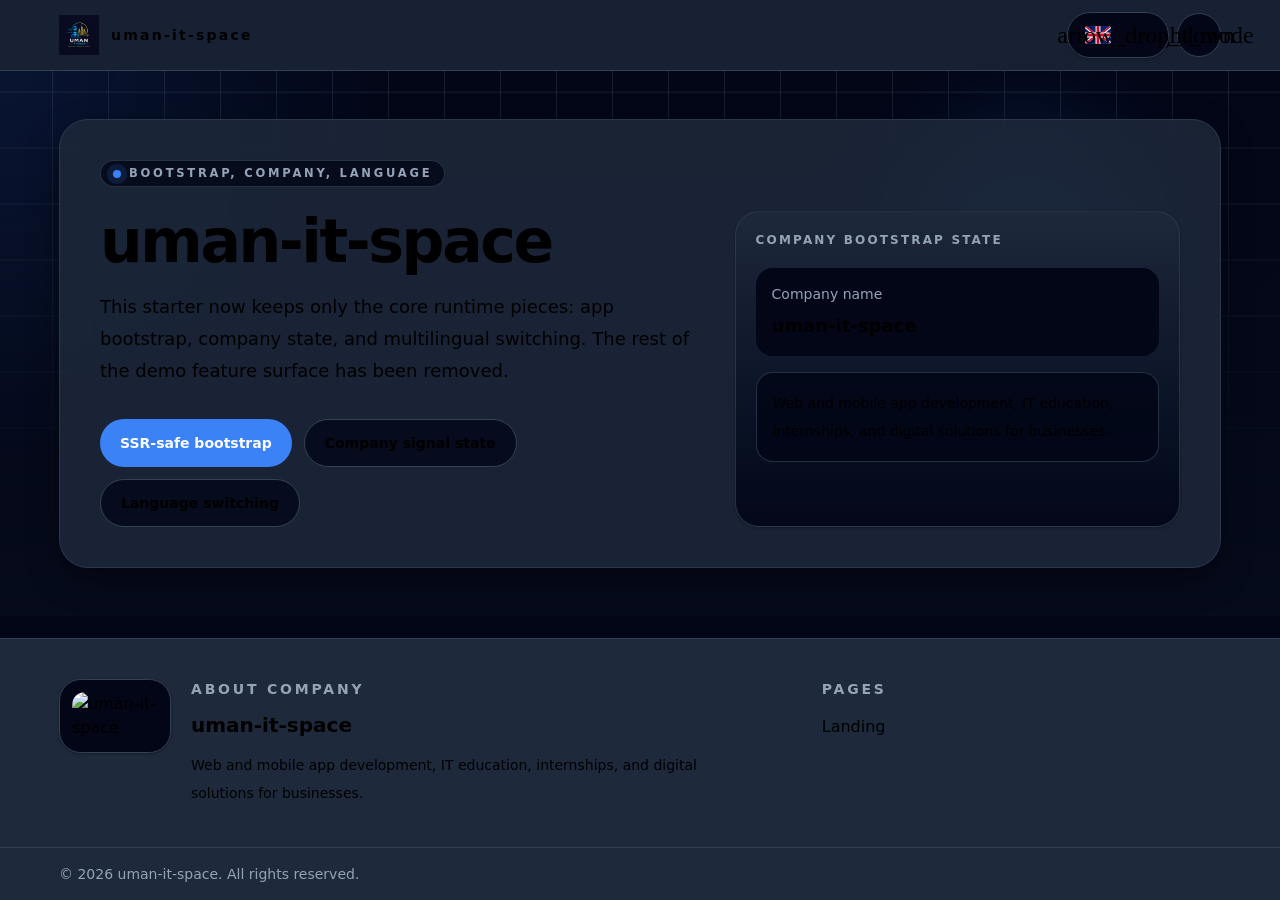
==== commit 15b8b2ea: "Deploy to GitHub Pages" ====
--- a/index.html
+++ b/index.html
@@ -1,4 +1,4 @@
-<!DOCTYPE html><html lang="uk" data-beasties-container><head>
+<!DOCTYPE html><html lang="en" data-beasties-container><head>
     <meta charset="utf-8">
     <title>uman-it-space</title>
     <base href="/">
@@ -16,14 +16,14 @@
       } catch {}
     </script>
 
-    <meta name="description" content="uman-it-space - web and mobile app development, IT education, internships, and digital solutions for businesses in Uman and beyond.">
+    <meta name="description" content="Web and mobile app development, IT education, internships, and digital solutions for businesses.">
     <meta name="author" content="uman-it-space Team">
     <meta name="robots" content="index, follow">
     <meta name="theme-color" content="#ffffff" media="(prefers-color-scheme: light)">
     <meta name="theme-color" content="#0f172a" media="(prefers-color-scheme: dark)">
 
     <meta itemprop="name" content="uman-it-space">
-    <meta itemprop="description" content="Web and mobile app development, IT education, internships, and digital products by uman-it-space.">
+    <meta itemprop="description" content="Web and mobile app development, IT education, internships, and digital solutions for businesses.">
     <meta itemprop="image" content="https://umanit.space/logo.png">
 
     <meta property="og:type" content="website">
@@ -40,20 +40,20 @@
     <meta name="twitter:image" content="https://umanit.space/logo.png">
     <meta name="twitter:image:src" content="https://umanit.space/logo.png">
 
-    <link rel="canonical" href="https://umanit.space/">
+    <link rel="canonical" href="https://ngx.umanit.space">
     <link rel="icon" type="image/x-icon" href="favicon.png">
 
     <link rel="preconnect" href="https://fonts.googleapis.com">
     <link rel="preconnect" href="https://fonts.gstatic.com" crossorigin>
     <style>@font-face{font-family:'Poppins';font-style:normal;font-weight:400;font-display:swap;src:url(https://fonts.gstatic.com/s/poppins/v24/pxiEyp8kv8JHgFVrJJbecmNE.woff2) format('woff2');unicode-range:U+0900-097F, U+1CD0-1CF9, U+200C-200D, U+20A8, U+20B9, U+20F0, U+25CC, U+A830-A839, U+A8E0-A8FF, U+11B00-11B09;}@font-face{font-family:'Poppins';font-style:normal;font-weight:400;font-display:swap;src:url(https://fonts.gstatic.com/s/poppins/v24/pxiEyp8kv8JHgFVrJJnecmNE.woff2) format('woff2');unicode-range:U+0100-02BA, U+02BD-02C5, U+02C7-02CC, U+02CE-02D7, U+02DD-02FF, U+0304, U+0308, U+0329, U+1D00-1DBF, U+1E00-1E9F, U+1EF2-1EFF, U+2020, U+20A0-20AB, U+20AD-20C0, U+2113, U+2C60-2C7F, U+A720-A7FF;}@font-face{font-family:'Poppins';font-style:normal;font-weight:400;font-display:swap;src:url(https://fonts.gstatic.com/s/poppins/v24/pxiEyp8kv8JHgFVrJJfecg.woff2) format('woff2');unicode-range:U+0000-00FF, U+0131, U+0152-0153, U+02BB-02BC, U+02C6, U+02DA, U+02DC, U+0304, U+0308, U+0329, U+2000-206F, U+20AC, U+2122, U+2191, U+2193, U+2212, U+2215, U+FEFF, U+FFFD;}@font-face{font-family:'Poppins';font-style:normal;font-weight:500;font-display:swap;src:url(https://fonts.gstatic.com/s/poppins/v24/pxiByp8kv8JHgFVrLGT9Z11lFc-K.woff2) format('woff2');unicode-range:U+0900-097F, U+1CD0-1CF9, U+200C-200D, U+20A8, U+20B9, U+20F0, U+25CC, U+A830-A839, U+A8E0-A8FF, U+11B00-11B09;}@font-face{font-family:'Poppins';font-style:normal;font-weight:500;font-display:swap;src:url(https://fonts.gstatic.com/s/poppins/v24/pxiByp8kv8JHgFVrLGT9Z1JlFc-K.woff2) format('woff2');unicode-range:U+0100-02BA, U+02BD-02C5, U+02C7-02CC, U+02CE-02D7, U+02DD-02FF, U+0304, U+0308, U+0329, U+1D00-1DBF, U+1E00-1E9F, U+1EF2-1EFF, U+2020, U+20A0-20AB, U+20AD-20C0, U+2113, U+2C60-2C7F, U+A720-A7FF;}@font-face{font-family:'Poppins';font-style:normal;font-weight:500;font-display:swap;src:url(https://fonts.gstatic.com/s/poppins/v24/pxiByp8kv8JHgFVrLGT9Z1xlFQ.woff2) format('woff2');unicode-range:U+0000-00FF, U+0131, U+0152-0153, U+02BB-02BC, U+02C6, U+02DA, U+02DC, U+0304, U+0308, U+0329, U+2000-206F, U+20AC, U+2122, U+2191, U+2193, U+2212, U+2215, U+FEFF, U+FFFD;}@font-face{font-family:'Poppins';font-style:normal;font-weight:600;font-display:swap;src:url(https://fonts.gstatic.com/s/poppins/v24/pxiByp8kv8JHgFVrLEj6Z11lFc-K.woff2) format('woff2');unicode-range:U+0900-097F, U+1CD0-1CF9, U+200C-200D, U+20A8, U+20B9, U+20F0, U+25CC, U+A830-A839, U+A8E0-A8FF, U+11B00-11B09;}@font-face{font-family:'Poppins';font-style:normal;font-weight:600;font-display:swap;src:url(https://fonts.gstatic.com/s/poppins/v24/pxiByp8kv8JHgFVrLEj6Z1JlFc-K.woff2) format('woff2');unicode-range:U+0100-02BA, U+02BD-02C5, U+02C7-02CC, U+02CE-02D7, U+02DD-02FF, U+0304, U+0308, U+0329, U+1D00-1DBF, U+1E00-1E9F, U+1EF2-1EFF, U+2020, U+20A0-20AB, U+20AD-20C0, U+2113, U+2C60-2C7F, U+A720-A7FF;}@font-face{font-family:'Poppins';font-style:normal;font-weight:600;font-display:swap;src:url(https://fonts.gstatic.com/s/poppins/v24/pxiByp8kv8JHgFVrLEj6Z1xlFQ.woff2) format('woff2');unicode-range:U+0000-00FF, U+0131, U+0152-0153, U+02BB-02BC, U+02C6, U+02DA, U+02DC, U+0304, U+0308, U+0329, U+2000-206F, U+20AC, U+2122, U+2191, U+2193, U+2212, U+2215, U+FEFF, U+FFFD;}@font-face{font-family:'Poppins';font-style:normal;font-weight:700;font-display:swap;src:url(https://fonts.gstatic.com/s/poppins/v24/pxiByp8kv8JHgFVrLCz7Z11lFc-K.woff2) format('woff2');unicode-range:U+0900-097F, U+1CD0-1CF9, U+200C-200D, U+20A8, U+20B9, U+20F0, U+25CC, U+A830-A839, U+A8E0-A8FF, U+11B00-11B09;}@font-face{font-family:'Poppins';font-style:normal;font-weight:700;font-display:swap;src:url(https://fonts.gstatic.com/s/poppins/v24/pxiByp8kv8JHgFVrLCz7Z1JlFc-K.woff2) format('woff2');unicode-range:U+0100-02BA, U+02BD-02C5, U+02C7-02CC, U+02CE-02D7, U+02DD-02FF, U+0304, U+0308, U+0329, U+1D00-1DBF, U+1E00-1E9F, U+1EF2-1EFF, U+2020, U+20A0-20AB, U+20AD-20C0, U+2113, U+2C60-2C7F, U+A720-A7FF;}@font-face{font-family:'Poppins';font-style:normal;font-weight:700;font-display:swap;src:url(https://fonts.gstatic.com/s/poppins/v24/pxiByp8kv8JHgFVrLCz7Z1xlFQ.woff2) format('woff2');unicode-range:U+0000-00FF, U+0131, U+0152-0153, U+02BB-02BC, U+02C6, U+02DA, U+02DC, U+0304, U+0308, U+0329, U+2000-206F, U+20AC, U+2122, U+2191, U+2193, U+2212, U+2215, U+FEFF, U+FFFD;}</style>
-    <style>@font-face{font-family:'Material Symbols Outlined';font-style:normal;font-weight:400;src:url(https://fonts.gstatic.com/s/materialsymbolsoutlined/v336/kJF1BvYX7BgnkSrUwT8OhrdQw4oELdPIeeII9v6oDMzByHX9rA6RzaxHMPdY43zj-jCxv3fzvRNU22ZXGJpEpjC_1v-p_4MrImHCIJIZrDCvHOej.woff2) format('woff2');}.material-symbols-outlined{font-family:'Material Symbols Outlined';font-weight:normal;font-style:normal;font-size:24px;line-height:1;letter-spacing:normal;text-transform:none;display:inline-block;white-space:nowrap;word-wrap:normal;direction:ltr;-webkit-font-feature-settings:'liga';-webkit-font-smoothing:antialiased;}</style>
-  <style>@layer properties;@layer theme,base,components,utilities;@layer theme{:root{--font-sans: ui-sans-serif, system-ui, sans-serif, "Apple Color Emoji", "Segoe UI Emoji", "Segoe UI Symbol", "Noto Color Emoji";--font-mono: ui-monospace, SFMono-Regular, Menlo, Monaco, Consolas, "Liberation Mono", "Courier New", monospace;--color-black: #000;--color-white: #fff;--spacing: .25rem;--container-2xl: 42rem;--container-3xl: 48rem;--text-xs: .75rem;--text-xs--line-height: calc(1 / .75);--text-sm: .875rem;--text-sm--line-height: calc(1.25 / .875);--text-base: 1rem;--text-base--line-height: 1.5 ;--text-lg: 1.125rem;--text-lg--line-height: calc(1.75 / 1.125);--text-xl: 1.25rem;--text-xl--line-height: calc(1.75 / 1.25);--text-4xl: 2.25rem;--text-4xl--line-height: calc(2.5 / 2.25);--text-5xl: 3rem;--text-5xl--line-height: 1;--text-6xl: 3.75rem;--text-6xl--line-height: 1;--font-weight-medium: 500;--font-weight-semibold: 600;--radius-md: .375rem;--radius-2xl: 1rem;--shadow-sm: 0 1px 3px 0 rgb(0 0 0 / .1), 0 1px 2px -1px rgb(0 0 0 / .1);--shadow-md: 0 4px 6px -1px rgb(0 0 0 / .1), 0 2px 4px -2px rgb(0 0 0 / .1);--blur-xl: 24px;--default-transition-duration: .15s;--default-transition-timing-function: cubic-bezier(.4, 0, .2, 1);--default-font-family: var(--font-sans);--default-mono-font-family: var(--font-mono)}}@layer base{*,:after,:before{box-sizing:border-box;margin:0;padding:0;border:0 solid}html{line-height:1.5;-webkit-text-size-adjust:100%;tab-size:4;font-family:var(--default-font-family, ui-sans-serif, system-ui, sans-serif, "Apple Color Emoji", "Segoe UI Emoji", "Segoe UI Symbol", "Noto Color Emoji");font-feature-settings:var(--default-font-feature-settings, normal);font-variation-settings:var(--default-font-variation-settings, normal);-webkit-tap-highlight-color:transparent}h1{font-size:inherit;font-weight:inherit}a{color:inherit;-webkit-text-decoration:inherit;text-decoration:inherit}ul{list-style:none}img{display:block;vertical-align:middle}img{max-width:100%;height:auto}button{font:inherit;font-feature-settings:inherit;font-variation-settings:inherit;letter-spacing:inherit;color:inherit;border-radius:0;background-color:transparent;opacity:1}button{appearance:button}}@layer utilities{.relative{position:relative}.z-50{z-index:50}.mx-auto{margin-inline:auto}.mt-2{margin-top:calc(var(--spacing) * 2)}.mt-3{margin-top:calc(var(--spacing) * 3)}.mt-5{margin-top:calc(var(--spacing) * 5)}.mt-6{margin-top:calc(var(--spacing) * 6)}.mt-8{margin-top:calc(var(--spacing) * 8)}.flex{display:flex}.grid{display:grid}.hidden{display:none}.inline-flex{display:inline-flex}.h-2{height:calc(var(--spacing) * 2)}.h-5{height:calc(var(--spacing) * 5)}.h-9{height:calc(var(--spacing) * 9)}.h-10{height:calc(var(--spacing) * 10)}.h-11{height:calc(var(--spacing) * 11)}.h-auto{height:auto}.min-h-12{min-height:calc(var(--spacing) * 12)}.min-h-16{min-height:calc(var(--spacing) * 16)}.min-h-screen{min-height:100vh}.w-2{width:calc(var(--spacing) * 2)}.w-7{width:calc(var(--spacing) * 7)}.w-9{width:calc(var(--spacing) * 9)}.w-11{width:calc(var(--spacing) * 11)}.w-auto{width:auto}.w-full{width:100%}.max-w-2xl{max-width:var(--container-2xl)}.max-w-3xl{max-width:var(--container-3xl)}.max-w-\[var\(--container\)\]{max-width:var(--container)}.flex-1{flex:1}.flex-col{flex-direction:column}.flex-wrap{flex-wrap:wrap}.items-center{align-items:center}.justify-between{justify-content:space-between}.justify-center{justify-content:center}.gap-1{gap:calc(var(--spacing) * 1)}.gap-2{gap:calc(var(--spacing) * 2)}.gap-3{gap:calc(var(--spacing) * 3)}.gap-4{gap:calc(var(--spacing) * 4)}.gap-5{gap:calc(var(--spacing) * 5)}.gap-8{gap:calc(var(--spacing) * 8)}.gap-10{gap:calc(var(--spacing) * 10)}.overflow-hidden{overflow:hidden}.overflow-visible{overflow:visible}.rounded-\[4px\]{border-radius:4px}.rounded-\[calc\(var\(--radius-card\)\*1\.1\)\]{border-radius:calc(var(--radius-card) * 1.1)}.rounded-\[calc\(var\(--radius-card\)\*1\.4\)\]{border-radius:calc(var(--radius-card) * 1.4)}.rounded-\[calc\(var\(--radius-card\)\*1\.8\)\]{border-radius:calc(var(--radius-card) * 1.8)}.rounded-\[calc\(var\(--radius-card\)\*2\)\]{border-radius:calc(var(--radius-card) * 2)}.rounded-\[calc\(var\(--radius-card\)\*2\.4\)\]{border-radius:calc(var(--radius-card) * 2.4)}.rounded-full{border-radius:calc(infinity * 1px)}.rounded-md{border-radius:var(--radius-md)}.border{border-style:var(--tw-border-style);border-width:1px}.border-t{border-top-style:var(--tw-border-style);border-top-width:1px}.border-b{border-bottom-style:var(--tw-border-style);border-bottom-width:1px}.border-\[color\:color-mix\(in_srgb\,var\(--c-border\)_70\%\,transparent\)\]{border-color:var(--c-border)}@supports (color: color-mix(in lab,red,red)){.border-\[color\:color-mix\(in_srgb\,var\(--c-border\)_70\%\,transparent\)\]{border-color:color-mix(in srgb,var(--c-border) 70%,transparent)}}.border-\[color\:color-mix\(in_srgb\,var\(--c-border\)_72\%\,transparent\)\]{border-color:var(--c-border)}@supports (color: color-mix(in lab,red,red)){.border-\[color\:color-mix\(in_srgb\,var\(--c-border\)_72\%\,transparent\)\]{border-color:color-mix(in srgb,var(--c-border) 72%,transparent)}}.border-\[var\(--c-border\)\]{border-color:var(--c-border)}.border-black\/10{border-color:color-mix(in srgb,#000 10%,transparent)}@supports (color: color-mix(in lab,red,red)){.border-black\/10{border-color:color-mix(in oklab,var(--color-black) 10%,transparent)}}.bg-\[color\:color-mix\(in_srgb\,var\(--c-bg-primary\)_76\%\,transparent\)\]{background-color:var(--c-bg-primary)}@supports (color: color-mix(in lab,red,red)){.bg-\[color\:color-mix\(in_srgb\,var\(--c-bg-primary\)_76\%\,transparent\)\]{background-color:color-mix(in srgb,var(--c-bg-primary) 76%,transparent)}}.bg-\[color\:color-mix\(in_srgb\,var\(--c-bg-primary\)_78\%\,transparent\)\]{background-color:var(--c-bg-primary)}@supports (color: color-mix(in lab,red,red)){.bg-\[color\:color-mix\(in_srgb\,var\(--c-bg-primary\)_78\%\,transparent\)\]{background-color:color-mix(in srgb,var(--c-bg-primary) 78%,transparent)}}.bg-\[color\:color-mix\(in_srgb\,var\(--c-bg-primary\)_82\%\,transparent\)\]{background-color:var(--c-bg-primary)}@supports (color: color-mix(in lab,red,red)){.bg-\[color\:color-mix\(in_srgb\,var\(--c-bg-primary\)_82\%\,transparent\)\]{background-color:color-mix(in srgb,var(--c-bg-primary) 82%,transparent)}}.bg-\[color\:color-mix\(in_srgb\,var\(--c-bg-secondary\)_84\%\,transparent\)\]{background-color:var(--c-bg-secondary)}@supports (color: color-mix(in lab,red,red)){.bg-\[color\:color-mix\(in_srgb\,var\(--c-bg-secondary\)_84\%\,transparent\)\]{background-color:color-mix(in srgb,var(--c-bg-secondary) 84%,transparent)}}.bg-\[var\(--c-bg-primary\)\]{background-color:var(--c-bg-primary)}.bg-\[var\(--c-bg-secondary\)\]{background-color:var(--c-bg-secondary)}.bg-\[var\(--c-bg-secondary\)\]\/95{background-color:var(--c-bg-secondary)}@supports (color: color-mix(in lab,red,red)){.bg-\[var\(--c-bg-secondary\)\]\/95{background-color:color-mix(in oklab,var(--c-bg-secondary) 95%,transparent)}}.bg-\[var\(--c-primary\)\]{background-color:var(--c-primary)}.bg-\[linear-gradient\(180deg\,color-mix\(in_srgb\,var\(--c-bg-secondary\)_96\%\,transparent\)\,color-mix\(in_srgb\,var\(--c-bg-primary\)_92\%\,transparent\)\)\]{background-image:linear-gradient(180deg,var(--c-bg-secondary),var(--c-bg-primary))}@supports (color: color-mix(in lab,red,red)){.bg-\[linear-gradient\(180deg\,color-mix\(in_srgb\,var\(--c-bg-secondary\)_96\%\,transparent\)\,color-mix\(in_srgb\,var\(--c-bg-primary\)_92\%\,transparent\)\)\]{background-image:linear-gradient(180deg,color-mix(in srgb,var(--c-bg-secondary) 96%,transparent),color-mix(in srgb,var(--c-bg-primary) 92%,transparent))}}.object-cover{object-fit:cover}.p-1{padding:calc(var(--spacing) * 1)}.p-3{padding:calc(var(--spacing) * 3)}.p-4{padding:calc(var(--spacing) * 4)}.p-5{padding:calc(var(--spacing) * 5)}.p-6{padding:calc(var(--spacing) * 6)}.px-3{padding-inline:calc(var(--spacing) * 3)}.px-4{padding-inline:calc(var(--spacing) * 4)}.px-5{padding-inline:calc(var(--spacing) * 5)}.py-1{padding-block:calc(var(--spacing) * 1)}.py-3{padding-block:calc(var(--spacing) * 3)}.py-4{padding-block:calc(var(--spacing) * 4)}.py-8{padding-block:calc(var(--spacing) * 8)}.py-10{padding-block:calc(var(--spacing) * 10)}.text-4xl{font-size:var(--text-4xl);line-height:var(--tw-leading, var(--text-4xl--line-height))}.text-base{font-size:var(--text-base);line-height:var(--tw-leading, var(--text-base--line-height))}.text-lg{font-size:var(--text-lg);line-height:var(--tw-leading, var(--text-lg--line-height))}.text-sm{font-size:var(--text-sm);line-height:var(--tw-leading, var(--text-sm--line-height))}.text-xl{font-size:var(--text-xl);line-height:var(--tw-leading, var(--text-xl--line-height))}.text-xs{font-size:var(--text-xs);line-height:var(--tw-leading, var(--text-xs--line-height))}.text-\[0\.72rem\]{font-size:.72rem}.text-\[20px\]{font-size:20px}.text-\[22px\]{font-size:22px}.leading-7{--tw-leading: calc(var(--spacing) * 7);line-height:calc(var(--spacing) * 7)}.leading-8{--tw-leading: calc(var(--spacing) * 8);line-height:calc(var(--spacing) * 8)}.font-medium{--tw-font-weight: var(--font-weight-medium);font-weight:var(--font-weight-medium)}.font-semibold{--tw-font-weight: var(--font-weight-semibold);font-weight:var(--font-weight-semibold)}.tracking-\[-0\.04em\]{--tw-tracking: -.04em;letter-spacing:-.04em}.tracking-\[0\.2em\]{--tw-tracking: .2em;letter-spacing:.2em}.tracking-\[0\.16em\]{--tw-tracking: .16em;letter-spacing:.16em}.tracking-\[0\.18em\]{--tw-tracking: .18em;letter-spacing:.18em}.tracking-\[0\.24em\]{--tw-tracking: .24em;letter-spacing:.24em}.text-\[var\(--c-text\)\]{color:var(--c-text)}.text-\[var\(--c-text-muted\)\]{color:var(--c-text-muted)}.text-\[var\(--c-text-strong\)\]{color:var(--c-text-strong)}.text-white{color:var(--color-white)}.uppercase{text-transform:uppercase}.shadow-\[0_0_0_6px_color-mix\(in_srgb\,var\(--c-primary\)_14\%\,transparent\)\]{--tw-shadow: 0 0 0 6px var(--tw-shadow-color, var(--c-primary));box-shadow:var(--tw-inset-shadow),var(--tw-inset-ring-shadow),var(--tw-ring-offset-shadow),var(--tw-ring-shadow),var(--tw-shadow)}@supports (color: color-mix(in lab,red,red)){.shadow-\[0_0_0_6px_color-mix\(in_srgb\,var\(--c-primary\)_14\%\,transparent\)\]{--tw-shadow: 0 0 0 6px var(--tw-shadow-color, color-mix(in srgb,var(--c-primary) 14%,transparent))}}.shadow-\[var\(--shadow-md\)\]{--tw-shadow: var(--shadow-md);box-shadow:var(--tw-inset-shadow),var(--tw-inset-ring-shadow),var(--tw-ring-offset-shadow),var(--tw-ring-shadow),var(--tw-shadow)}.shadow-\[var\(--shadow-sm\)\]{--tw-shadow: var(--shadow-sm);box-shadow:var(--tw-inset-shadow),var(--tw-inset-ring-shadow),var(--tw-ring-offset-shadow),var(--tw-ring-shadow),var(--tw-shadow)}.backdrop-blur{--tw-backdrop-blur: blur(8px);-webkit-backdrop-filter:var(--tw-backdrop-blur,) var(--tw-backdrop-brightness,) var(--tw-backdrop-contrast,) var(--tw-backdrop-grayscale,) var(--tw-backdrop-hue-rotate,) var(--tw-backdrop-invert,) var(--tw-backdrop-opacity,) var(--tw-backdrop-saturate,) var(--tw-backdrop-sepia,);backdrop-filter:var(--tw-backdrop-blur,) var(--tw-backdrop-brightness,) var(--tw-backdrop-contrast,) var(--tw-backdrop-grayscale,) var(--tw-backdrop-hue-rotate,) var(--tw-backdrop-invert,) var(--tw-backdrop-opacity,) var(--tw-backdrop-saturate,) var(--tw-backdrop-sepia,)}.backdrop-blur-xl{--tw-backdrop-blur: blur(var(--blur-xl));-webkit-backdrop-filter:var(--tw-backdrop-blur,) var(--tw-backdrop-brightness,) var(--tw-backdrop-contrast,) var(--tw-backdrop-grayscale,) var(--tw-backdrop-hue-rotate,) var(--tw-backdrop-invert,) var(--tw-backdrop-opacity,) var(--tw-backdrop-saturate,) var(--tw-backdrop-sepia,);backdrop-filter:var(--tw-backdrop-blur,) var(--tw-backdrop-brightness,) var(--tw-backdrop-contrast,) var(--tw-backdrop-grayscale,) var(--tw-backdrop-hue-rotate,) var(--tw-backdrop-invert,) var(--tw-backdrop-opacity,) var(--tw-backdrop-saturate,) var(--tw-backdrop-sepia,)}.transition-colors{transition-property:color,background-color,border-color,outline-color,text-decoration-color,fill,stroke,--tw-gradient-from,--tw-gradient-via,--tw-gradient-to;transition-timing-function:var(--tw-ease, var(--default-transition-timing-function));transition-duration:var(--tw-duration, var(--default-transition-duration))}.duration-150{--tw-duration: .15s;transition-duration:.15s}@media(hover:hover){.hover\:bg-\[var\(--c-bg-tertiary\)\]:hover{background-color:var(--c-bg-tertiary)}}@media(hover:hover){.hover\:text-\[var\(--c-primary\)\]:hover{color:var(--c-primary)}}@supports (backdrop-filter: var(--tw)){.supports-\[backdrop-filter\]\:bg-\[var\(--c-bg-secondary\)\]\/80{background-color:var(--c-bg-secondary)}@supports (color: color-mix(in lab,red,red)){.supports-\[backdrop-filter\]\:bg-\[var\(--c-bg-secondary\)\]\/80{background-color:color-mix(in oklab,var(--c-bg-secondary) 80%,transparent)}}}@media(width>=40rem){.sm\:inline{display:inline}}@media(width>=40rem){.sm\:grid-cols-\[7rem_minmax\(0\,1fr\)\]{grid-template-columns:7rem minmax(0,1fr)}}@media(width>=40rem){.sm\:items-start{align-items:flex-start}}@media(width>=40rem){.sm\:p-8{padding:calc(var(--spacing) * 8)}}@media(width>=40rem){.sm\:px-6{padding-inline:calc(var(--spacing) * 6)}}@media(width>=40rem){.sm\:py-12{padding-block:calc(var(--spacing) * 12)}}@media(width>=40rem){.sm\:text-5xl{font-size:var(--text-5xl);line-height:var(--tw-leading, var(--text-5xl--line-height))}}@media(width>=40rem){.sm\:text-lg{font-size:var(--text-lg);line-height:var(--tw-leading, var(--text-lg--line-height))}}@media(width>=64rem){.lg\:grid-cols-\[minmax\(0\,1\.4fr\)_minmax\(14rem\,0\.8fr\)\]{grid-template-columns:minmax(0,1.4fr) minmax(14rem,.8fr)}}@media(width>=64rem){.lg\:grid-cols-\[minmax\(0\,1\.15fr\)_minmax\(18rem\,0\.85fr\)\]{grid-template-columns:minmax(0,1.15fr) minmax(18rem,.85fr)}}@media(width>=64rem){.lg\:gap-16{gap:calc(var(--spacing) * 16)}}@media(width>=64rem){.lg\:p-10{padding:calc(var(--spacing) * 10)}}@media(width>=64rem){.lg\:text-6xl{font-size:var(--text-6xl);line-height:var(--tw-leading, var(--text-6xl--line-height))}}}:root{color-scheme:light;--c-primary: #169dff;--c-primary-hover: #0f8ae3;--c-secondary: #5ad7ff;--c-secondary-hover: #3fc9f5;--c-bg-primary: #edf6ff;--c-bg-secondary: rgba(255, 255, 255, .84);--c-bg-tertiary: #dbeeff;--c-text: #51677f;--c-text-strong: #102238;--c-text-muted: #7d93aa;--c-placeholder: #7d93aab3;--c-border: rgba(30, 88, 148, .16);--shadow-sm: 0 5px 16px rgba(16, 34, 56, .08);--shadow-md: 0 14px 36px rgba(16, 34, 56, .12);--ff-base: "Poppins", system-ui, -apple-system, Segoe UI, Roboto, Arial, sans-serif;--fs: 16px;--letter-spacing: 0;--radius: 14px;--radius-card: 18px;--radius-btn: 999px;--sp-0: 0px;--sp-1: 4px;--sp-2: 8px;--sp-3: 12px;--sp-4: 16px;--sp-5: 20px;--sp-6: 24px;--sp-7: 32px;--sp-8: 40px;--sp-10: 48px;--sp-12: 56px;--sp-16: 72px;--sp-20: 96px;--container: 1210px;--gutter: 12px;--easing: cubic-bezier(.22, 1, .36, 1);--motion-fast: .18s;--motion: .28s;--motion-slow: .45s;--focus-ring: 0 0 0 3px rgba(22, 157, 255, .2)}html,body{background:var(--c-bg-primary);color:var(--c-text);font-family:var(--ff-base);font-size:var(--fs);letter-spacing:var(--letter-spacing)}body{min-height:100vh;margin:0}.theme-interactive{transition-duration:var(--motion-fast);transition-property:background-color,border-color,box-shadow,color,opacity,transform;transition-timing-function:var(--easing)}.theme-focus:focus-visible{outline:none;box-shadow:var(--focus-ring)}@property --tw-space-y-reverse{syntax: "*"; inherits: false; initial-value: 0;}@property --tw-border-style{syntax: "*"; inherits: false; initial-value: solid;}@property --tw-leading{syntax: "*"; inherits: false;}@property --tw-font-weight{syntax: "*"; inherits: false;}@property --tw-tracking{syntax: "*"; inherits: false;}@property --tw-shadow{syntax: "*"; inherits: false; initial-value: 0 0 #0000;}@property --tw-shadow-color{syntax: "*"; inherits: false;}@property --tw-shadow-alpha{syntax: "<percentage>"; inherits: false; initial-value: 100%;}@property --tw-inset-shadow{syntax: "*"; inherits: false; initial-value: 0 0 #0000;}@property --tw-inset-shadow-color{syntax: "*"; inherits: false;}@property --tw-inset-shadow-alpha{syntax: "<percentage>"; inherits: false; initial-value: 100%;}@property --tw-ring-color{syntax: "*"; inherits: false;}@property --tw-ring-shadow{syntax: "*"; inherits: false; initial-value: 0 0 #0000;}@property --tw-inset-ring-color{syntax: "*"; inherits: false;}@property --tw-inset-ring-shadow{syntax: "*"; inherits: false; initial-value: 0 0 #0000;}@property --tw-ring-inset{syntax: "*"; inherits: false;}@property --tw-ring-offset-width{syntax: "<length>"; inherits: false; initial-value: 0px;}@property --tw-ring-offset-color{syntax: "*"; inherits: false; initial-value: #fff;}@property --tw-ring-offset-shadow{syntax: "*"; inherits: false; initial-value: 0 0 #0000;}@property --tw-backdrop-blur{syntax: "*"; inherits: false;}@property --tw-backdrop-brightness{syntax: "*"; inherits: false;}@property --tw-backdrop-contrast{syntax: "*"; inherits: false;}@property --tw-backdrop-grayscale{syntax: "*"; inherits: false;}@property --tw-backdrop-hue-rotate{syntax: "*"; inherits: false;}@property --tw-backdrop-invert{syntax: "*"; inherits: false;}@property --tw-backdrop-opacity{syntax: "*"; inherits: false;}@property --tw-backdrop-saturate{syntax: "*"; inherits: false;}@property --tw-backdrop-sepia{syntax: "*"; inherits: false;}@property --tw-duration{syntax: "*"; inherits: false;}@layer properties{@supports ((-webkit-hyphens: none) and (not (margin-trim: inline))) or ((-moz-orient: inline) and (not (color:rgb(from red r g b)))){*,:before,:after{--tw-space-y-reverse: 0;--tw-border-style: solid;--tw-leading: initial;--tw-font-weight: initial;--tw-tracking: initial;--tw-shadow: 0 0 #0000;--tw-shadow-color: initial;--tw-shadow-alpha: 100%;--tw-inset-shadow: 0 0 #0000;--tw-inset-shadow-color: initial;--tw-inset-shadow-alpha: 100%;--tw-ring-color: initial;--tw-ring-shadow: 0 0 #0000;--tw-inset-ring-color: initial;--tw-inset-ring-shadow: 0 0 #0000;--tw-ring-inset: initial;--tw-ring-offset-width: 0px;--tw-ring-offset-color: #fff;--tw-ring-offset-shadow: 0 0 #0000;--tw-backdrop-blur: initial;--tw-backdrop-brightness: initial;--tw-backdrop-contrast: initial;--tw-backdrop-grayscale: initial;--tw-backdrop-hue-rotate: initial;--tw-backdrop-invert: initial;--tw-backdrop-opacity: initial;--tw-backdrop-saturate: initial;--tw-backdrop-sepia: initial;--tw-duration: initial}}}
-</style><link rel="stylesheet" href="styles-76D2BOCG.css" media="print" onload="this.media='all'"><noscript><link rel="stylesheet" href="styles-76D2BOCG.css"></noscript><style ng-app-id="ng">[_nghost-ng-c3428049132]{display:block;position:relative;z-index:50;overflow:visible}</style><link _ngcontent-ng-c3428049132 as="image" href="logo.png" rel="preload" fetchpriority="high"><style ng-app-id="ng">[_nghost-ng-c3547304547]{display:block;min-height:100%;background:radial-gradient(circle at top left,color-mix(in srgb,var(--c-primary) 12%,transparent),transparent 28%),linear-gradient(180deg,var(--c-bg-primary) 0%,color-mix(in srgb,var(--c-bg-primary) 86%,var(--c-bg-secondary)) 100%);color:var(--c-text)}.landing-mesh[_ngcontent-ng-c3547304547]{position:absolute;inset:0;background-image:linear-gradient(color-mix(in srgb,var(--c-border) 58%,transparent) 1px,transparent 1px),linear-gradient(90deg,color-mix(in srgb,var(--c-border) 58%,transparent) 1px,transparent 1px);background-position:center;background-size:56px 56px;-webkit-mask-image:linear-gradient(180deg,rgba(0,0,0,.75),transparent 88%);mask-image:linear-gradient(180deg,rgba(0,0,0,.75),transparent 88%);pointer-events:none}.landing-orb[_ngcontent-ng-c3547304547]{position:absolute;border-radius:999px;filter:blur(40px);opacity:.7;pointer-events:none}.landing-orb--primary[_ngcontent-ng-c3547304547]{top:3rem;right:min(12vw,8rem);height:16rem;width:16rem;background:color-mix(in srgb,var(--c-primary) 24%,transparent)}.landing-orb--secondary[_ngcontent-ng-c3547304547]{left:-5rem;top:32rem;height:18rem;width:18rem;background:color-mix(in srgb,var(--c-text-strong) 10%,transparent)}@media(max-width:640px){.landing-mesh[_ngcontent-ng-c3547304547]{background-size:42px 42px}.landing-orb--primary[_ngcontent-ng-c3547304547]{right:-4rem;top:5rem;height:11rem;width:11rem}.landing-orb--secondary[_ngcontent-ng-c3547304547]{left:-6rem;top:40rem;height:12rem;width:12rem}}</style></head>
+    <style>@font-face{font-family:'Material Symbols Outlined';font-style:normal;font-weight:400;src:url(https://fonts.gstatic.com/s/materialsymbolsoutlined/v354/kJF1BvYX7BgnkSrUwT8OhrdQw4oELdPIeeII9v6oDMzByHX9rA6RzaxHMPdY43zj-jCxv3fzvRNU22ZXGJpEpjC_1v-p_4MrImHCIJIZrDCvHOej.woff2) format('woff2');}.material-symbols-outlined{font-family:'Material Symbols Outlined';font-weight:normal;font-style:normal;font-size:24px;line-height:1;letter-spacing:normal;text-transform:none;display:inline-block;white-space:nowrap;word-wrap:normal;direction:ltr;-webkit-font-feature-settings:'liga';-webkit-font-smoothing:antialiased;}</style>
+  <style>:root{--ff-base: system-ui, -apple-system, "Segoe UI", sans-serif;--letter-spacing: 0;--motion: .2s;--motion-fast: .12s;--easing: cubic-bezier(.4, 0, .2, 1);--burger-size: 44px;--bar-w: 24px;--bar-h: 2px;--bar-gap: 8px}:root{--sp-1: 4px;--sp-2: 8px;--sp-3: 12px;--sp-4: 16px;--sp-5: 20px;--sp-6: 24px}:root{--radius: 6px;--radius-card: 12px;--radius-btn: 8px;--radius-pill: 9999px;--b-radius: 6px;--b-radius-card: 12px}:root{--c-primary: #2563eb;--c-primary-hover: #1d4ed8;--c-secondary: #dc2626;--c-secondary-hover: #b91c1c;--c-text-primary: #0f172a;--c-text-secondary: #ffffff;--c-text-muted: #64748b;--c-placeholder: #94a3b8;--c-bg-primary: #f8fafc;--c-bg-secondary: #ffffff;--c-bg-tertiary: #f1f5f9;--c-border: #e2e8f0;--c-danger: #ef4444;--c-on-danger: #ffffff;--c-on-primary: #ffffff;--focus-ring: 0 0 0 3px rgba(37, 99, 235, .3);--shadow-sm: 0 1px 3px rgba(0, 0, 0, .1);--shadow-md: 0 8px 24px rgba(15, 23, 42, .12);--c-alert-info-bg: rgba(186, 230, 253, .9);--c-alert-success-bg: rgba(167, 243, 208, .9);--c-alert-warning-bg: rgba(253, 230, 138, .9);--c-alert-error-bg: rgba(254, 205, 211, .9);--c-alert-question-bg: rgba(254, 240, 138, .9);--c-alert-info-bar: #7dd3fc;--c-alert-success-bar: #6ee7b7;--c-alert-warning-bar: #fcd34d;--c-alert-error-bar: #fda4af;--c-alert-question-bar: #fde047}@layer properties;@layer theme,base,components,utilities;@layer theme{:root{--font-sans: ui-sans-serif, system-ui, sans-serif, "Apple Color Emoji", "Segoe UI Emoji", "Segoe UI Symbol", "Noto Color Emoji";--font-mono: ui-monospace, SFMono-Regular, Menlo, Monaco, Consolas, "Liberation Mono", "Courier New", monospace;--color-black: #000;--color-white: #fff;--spacing: .25rem;--container-2xl: 42rem;--container-3xl: 48rem;--text-xs: .75rem;--text-xs--line-height: calc(1 / .75);--text-sm: .875rem;--text-sm--line-height: calc(1.25 / .875);--text-base: 1rem;--text-base--line-height: 1.5 ;--text-lg: 1.125rem;--text-lg--line-height: calc(1.75 / 1.125);--text-xl: 1.25rem;--text-xl--line-height: calc(1.75 / 1.25);--text-4xl: 2.25rem;--text-4xl--line-height: calc(2.5 / 2.25);--text-5xl: 3rem;--text-5xl--line-height: 1;--text-6xl: 3.75rem;--text-6xl--line-height: 1;--font-weight-medium: 500;--font-weight-semibold: 600;--radius-md: .375rem;--radius-2xl: 1rem;--shadow-sm: 0 1px 3px 0 rgb(0 0 0 / .1), 0 1px 2px -1px rgb(0 0 0 / .1);--shadow-md: 0 4px 6px -1px rgb(0 0 0 / .1), 0 2px 4px -2px rgb(0 0 0 / .1);--blur-xl: 24px;--default-transition-duration: .15s;--default-transition-timing-function: cubic-bezier(.4, 0, .2, 1);--default-font-family: var(--font-sans);--default-mono-font-family: var(--font-mono)}}@layer base{*,:after,:before{box-sizing:border-box;margin:0;padding:0;border:0 solid}html{line-height:1.5;-webkit-text-size-adjust:100%;tab-size:4;font-family:var(--default-font-family, ui-sans-serif, system-ui, sans-serif, "Apple Color Emoji", "Segoe UI Emoji", "Segoe UI Symbol", "Noto Color Emoji");font-feature-settings:var(--default-font-feature-settings, normal);font-variation-settings:var(--default-font-variation-settings, normal);-webkit-tap-highlight-color:transparent}h1{font-size:inherit;font-weight:inherit}a{color:inherit;-webkit-text-decoration:inherit;text-decoration:inherit}ul{list-style:none}img{display:block;vertical-align:middle}img{max-width:100%;height:auto}button{font:inherit;font-feature-settings:inherit;font-variation-settings:inherit;letter-spacing:inherit;color:inherit;border-radius:0;background-color:transparent;opacity:1}button{appearance:button}}@layer utilities{.relative{position:relative}.z-50{z-index:50}.mx-auto{margin-inline:auto}.mt-2{margin-top:calc(var(--spacing) * 2)}.mt-3{margin-top:calc(var(--spacing) * 3)}.mt-5{margin-top:calc(var(--spacing) * 5)}.mt-6{margin-top:calc(var(--spacing) * 6)}.mt-8{margin-top:calc(var(--spacing) * 8)}.flex{display:flex}.grid{display:grid}.hidden{display:none}.inline-flex{display:inline-flex}.h-2{height:calc(var(--spacing) * 2)}.h-5{height:calc(var(--spacing) * 5)}.h-9{height:calc(var(--spacing) * 9)}.h-10{height:calc(var(--spacing) * 10)}.h-11{height:calc(var(--spacing) * 11)}.h-auto{height:auto}.min-h-12{min-height:calc(var(--spacing) * 12)}.min-h-16{min-height:calc(var(--spacing) * 16)}.min-h-screen{min-height:100vh}.w-2{width:calc(var(--spacing) * 2)}.w-7{width:calc(var(--spacing) * 7)}.w-9{width:calc(var(--spacing) * 9)}.w-11{width:calc(var(--spacing) * 11)}.w-auto{width:auto}.w-full{width:100%}.max-w-2xl{max-width:var(--container-2xl)}.max-w-3xl{max-width:var(--container-3xl)}.max-w-\[var\(--container\)\]{max-width:var(--container)}.flex-1{flex:1}.flex-col{flex-direction:column}.flex-wrap{flex-wrap:wrap}.items-center{align-items:center}.justify-between{justify-content:space-between}.justify-center{justify-content:center}.gap-1{gap:calc(var(--spacing) * 1)}.gap-2{gap:calc(var(--spacing) * 2)}.gap-3{gap:calc(var(--spacing) * 3)}.gap-4{gap:calc(var(--spacing) * 4)}.gap-5{gap:calc(var(--spacing) * 5)}.gap-8{gap:calc(var(--spacing) * 8)}.gap-10{gap:calc(var(--spacing) * 10)}.overflow-hidden{overflow:hidden}.overflow-visible{overflow:visible}.rounded-\[4px\]{border-radius:4px}.rounded-\[calc\(var\(--radius-card\)\*1\.1\)\]{border-radius:calc(var(--radius-card) * 1.1)}.rounded-\[calc\(var\(--radius-card\)\*1\.4\)\]{border-radius:calc(var(--radius-card) * 1.4)}.rounded-\[calc\(var\(--radius-card\)\*1\.8\)\]{border-radius:calc(var(--radius-card) * 1.8)}.rounded-\[calc\(var\(--radius-card\)\*2\)\]{border-radius:calc(var(--radius-card) * 2)}.rounded-\[calc\(var\(--radius-card\)\*2\.4\)\]{border-radius:calc(var(--radius-card) * 2.4)}.rounded-full{border-radius:calc(infinity * 1px)}.rounded-md{border-radius:var(--radius-md)}.border{border-style:var(--tw-border-style);border-width:1px}.border-t{border-top-style:var(--tw-border-style);border-top-width:1px}.border-b{border-bottom-style:var(--tw-border-style);border-bottom-width:1px}.border-\[color\:color-mix\(in_srgb\,var\(--c-border\)_70\%\,transparent\)\]{border-color:var(--c-border)}@supports (color: color-mix(in lab,red,red)){.border-\[color\:color-mix\(in_srgb\,var\(--c-border\)_70\%\,transparent\)\]{border-color:color-mix(in srgb,var(--c-border) 70%,transparent)}}.border-\[color\:color-mix\(in_srgb\,var\(--c-border\)_72\%\,transparent\)\]{border-color:var(--c-border)}@supports (color: color-mix(in lab,red,red)){.border-\[color\:color-mix\(in_srgb\,var\(--c-border\)_72\%\,transparent\)\]{border-color:color-mix(in srgb,var(--c-border) 72%,transparent)}}.border-\[var\(--c-border\)\]{border-color:var(--c-border)}.border-black\/10{border-color:color-mix(in srgb,#000 10%,transparent)}@supports (color: color-mix(in lab,red,red)){.border-black\/10{border-color:color-mix(in oklab,var(--color-black) 10%,transparent)}}.bg-\[color\:color-mix\(in_srgb\,var\(--c-bg-primary\)_76\%\,transparent\)\]{background-color:var(--c-bg-primary)}@supports (color: color-mix(in lab,red,red)){.bg-\[color\:color-mix\(in_srgb\,var\(--c-bg-primary\)_76\%\,transparent\)\]{background-color:color-mix(in srgb,var(--c-bg-primary) 76%,transparent)}}.bg-\[color\:color-mix\(in_srgb\,var\(--c-bg-primary\)_78\%\,transparent\)\]{background-color:var(--c-bg-primary)}@supports (color: color-mix(in lab,red,red)){.bg-\[color\:color-mix\(in_srgb\,var\(--c-bg-primary\)_78\%\,transparent\)\]{background-color:color-mix(in srgb,var(--c-bg-primary) 78%,transparent)}}.bg-\[color\:color-mix\(in_srgb\,var\(--c-bg-primary\)_82\%\,transparent\)\]{background-color:var(--c-bg-primary)}@supports (color: color-mix(in lab,red,red)){.bg-\[color\:color-mix\(in_srgb\,var\(--c-bg-primary\)_82\%\,transparent\)\]{background-color:color-mix(in srgb,var(--c-bg-primary) 82%,transparent)}}.bg-\[color\:color-mix\(in_srgb\,var\(--c-bg-secondary\)_84\%\,transparent\)\]{background-color:var(--c-bg-secondary)}@supports (color: color-mix(in lab,red,red)){.bg-\[color\:color-mix\(in_srgb\,var\(--c-bg-secondary\)_84\%\,transparent\)\]{background-color:color-mix(in srgb,var(--c-bg-secondary) 84%,transparent)}}.bg-\[var\(--c-bg-primary\)\]{background-color:var(--c-bg-primary)}.bg-\[var\(--c-bg-secondary\)\]{background-color:var(--c-bg-secondary)}.bg-\[var\(--c-bg-secondary\)\]\/95{background-color:var(--c-bg-secondary)}@supports (color: color-mix(in lab,red,red)){.bg-\[var\(--c-bg-secondary\)\]\/95{background-color:color-mix(in oklab,var(--c-bg-secondary) 95%,transparent)}}.bg-\[var\(--c-primary\)\]{background-color:var(--c-primary)}.bg-\[linear-gradient\(180deg\,color-mix\(in_srgb\,var\(--c-bg-secondary\)_96\%\,transparent\)\,color-mix\(in_srgb\,var\(--c-bg-primary\)_92\%\,transparent\)\)\]{background-image:linear-gradient(180deg,var(--c-bg-secondary),var(--c-bg-primary))}@supports (color: color-mix(in lab,red,red)){.bg-\[linear-gradient\(180deg\,color-mix\(in_srgb\,var\(--c-bg-secondary\)_96\%\,transparent\)\,color-mix\(in_srgb\,var\(--c-bg-primary\)_92\%\,transparent\)\)\]{background-image:linear-gradient(180deg,color-mix(in srgb,var(--c-bg-secondary) 96%,transparent),color-mix(in srgb,var(--c-bg-primary) 92%,transparent))}}.object-cover{object-fit:cover}.p-1{padding:calc(var(--spacing) * 1)}.p-3{padding:calc(var(--spacing) * 3)}.p-4{padding:calc(var(--spacing) * 4)}.p-5{padding:calc(var(--spacing) * 5)}.p-6{padding:calc(var(--spacing) * 6)}.px-3{padding-inline:calc(var(--spacing) * 3)}.px-4{padding-inline:calc(var(--spacing) * 4)}.px-5{padding-inline:calc(var(--spacing) * 5)}.py-1{padding-block:calc(var(--spacing) * 1)}.py-3{padding-block:calc(var(--spacing) * 3)}.py-4{padding-block:calc(var(--spacing) * 4)}.py-8{padding-block:calc(var(--spacing) * 8)}.py-10{padding-block:calc(var(--spacing) * 10)}.text-4xl{font-size:var(--text-4xl);line-height:var(--tw-leading, var(--text-4xl--line-height))}.text-base{font-size:var(--text-base);line-height:var(--tw-leading, var(--text-base--line-height))}.text-lg{font-size:var(--text-lg);line-height:var(--tw-leading, var(--text-lg--line-height))}.text-sm{font-size:var(--text-sm);line-height:var(--tw-leading, var(--text-sm--line-height))}.text-xl{font-size:var(--text-xl);line-height:var(--tw-leading, var(--text-xl--line-height))}.text-xs{font-size:var(--text-xs);line-height:var(--tw-leading, var(--text-xs--line-height))}.text-\[0\.72rem\]{font-size:.72rem}.text-\[20px\]{font-size:20px}.text-\[22px\]{font-size:22px}.leading-7{--tw-leading: calc(var(--spacing) * 7);line-height:calc(var(--spacing) * 7)}.leading-8{--tw-leading: calc(var(--spacing) * 8);line-height:calc(var(--spacing) * 8)}.font-medium{--tw-font-weight: var(--font-weight-medium);font-weight:var(--font-weight-medium)}.font-semibold{--tw-font-weight: var(--font-weight-semibold);font-weight:var(--font-weight-semibold)}.tracking-\[-0\.04em\]{--tw-tracking: -.04em;letter-spacing:-.04em}.tracking-\[0\.2em\]{--tw-tracking: .2em;letter-spacing:.2em}.tracking-\[0\.16em\]{--tw-tracking: .16em;letter-spacing:.16em}.tracking-\[0\.18em\]{--tw-tracking: .18em;letter-spacing:.18em}.tracking-\[0\.24em\]{--tw-tracking: .24em;letter-spacing:.24em}.text-\[var\(--c-text\)\]{color:var(--c-text)}.text-\[var\(--c-text-muted\)\]{color:var(--c-text-muted)}.text-\[var\(--c-text-strong\)\]{color:var(--c-text-strong)}.text-white{color:var(--color-white)}.uppercase{text-transform:uppercase}.shadow-\[0_0_0_6px_color-mix\(in_srgb\,var\(--c-primary\)_14\%\,transparent\)\]{--tw-shadow: 0 0 0 6px var(--tw-shadow-color, var(--c-primary));box-shadow:var(--tw-inset-shadow),var(--tw-inset-ring-shadow),var(--tw-ring-offset-shadow),var(--tw-ring-shadow),var(--tw-shadow)}@supports (color: color-mix(in lab,red,red)){.shadow-\[0_0_0_6px_color-mix\(in_srgb\,var\(--c-primary\)_14\%\,transparent\)\]{--tw-shadow: 0 0 0 6px var(--tw-shadow-color, color-mix(in srgb,var(--c-primary) 14%,transparent))}}.shadow-\[var\(--shadow-md\)\]{--tw-shadow: var(--shadow-md);box-shadow:var(--tw-inset-shadow),var(--tw-inset-ring-shadow),var(--tw-ring-offset-shadow),var(--tw-ring-shadow),var(--tw-shadow)}.shadow-\[var\(--shadow-sm\)\]{--tw-shadow: var(--shadow-sm);box-shadow:var(--tw-inset-shadow),var(--tw-inset-ring-shadow),var(--tw-ring-offset-shadow),var(--tw-ring-shadow),var(--tw-shadow)}.backdrop-blur{--tw-backdrop-blur: blur(8px);-webkit-backdrop-filter:var(--tw-backdrop-blur,) var(--tw-backdrop-brightness,) var(--tw-backdrop-contrast,) var(--tw-backdrop-grayscale,) var(--tw-backdrop-hue-rotate,) var(--tw-backdrop-invert,) var(--tw-backdrop-opacity,) var(--tw-backdrop-saturate,) var(--tw-backdrop-sepia,);backdrop-filter:var(--tw-backdrop-blur,) var(--tw-backdrop-brightness,) var(--tw-backdrop-contrast,) var(--tw-backdrop-grayscale,) var(--tw-backdrop-hue-rotate,) var(--tw-backdrop-invert,) var(--tw-backdrop-opacity,) var(--tw-backdrop-saturate,) var(--tw-backdrop-sepia,)}.backdrop-blur-xl{--tw-backdrop-blur: blur(var(--blur-xl));-webkit-backdrop-filter:var(--tw-backdrop-blur,) var(--tw-backdrop-brightness,) var(--tw-backdrop-contrast,) var(--tw-backdrop-grayscale,) var(--tw-backdrop-hue-rotate,) var(--tw-backdrop-invert,) var(--tw-backdrop-opacity,) var(--tw-backdrop-saturate,) var(--tw-backdrop-sepia,);backdrop-filter:var(--tw-backdrop-blur,) var(--tw-backdrop-brightness,) var(--tw-backdrop-contrast,) var(--tw-backdrop-grayscale,) var(--tw-backdrop-hue-rotate,) var(--tw-backdrop-invert,) var(--tw-backdrop-opacity,) var(--tw-backdrop-saturate,) var(--tw-backdrop-sepia,)}.transition-colors{transition-property:color,background-color,border-color,outline-color,text-decoration-color,fill,stroke,--tw-gradient-from,--tw-gradient-via,--tw-gradient-to;transition-timing-function:var(--tw-ease, var(--default-transition-timing-function));transition-duration:var(--tw-duration, var(--default-transition-duration))}.duration-150{--tw-duration: .15s;transition-duration:.15s}@media(hover:hover){.hover\:bg-\[var\(--c-bg-tertiary\)\]:hover{background-color:var(--c-bg-tertiary)}}@media(hover:hover){.hover\:text-\[var\(--c-primary\)\]:hover{color:var(--c-primary)}}@supports (backdrop-filter: var(--tw)){.supports-\[backdrop-filter\]\:bg-\[var\(--c-bg-secondary\)\]\/80{background-color:var(--c-bg-secondary)}@supports (color: color-mix(in lab,red,red)){.supports-\[backdrop-filter\]\:bg-\[var\(--c-bg-secondary\)\]\/80{background-color:color-mix(in oklab,var(--c-bg-secondary) 80%,transparent)}}}@media(width>=40rem){.sm\:inline{display:inline}}@media(width>=40rem){.sm\:grid-cols-\[7rem_minmax\(0\,1fr\)\]{grid-template-columns:7rem minmax(0,1fr)}}@media(width>=40rem){.sm\:items-start{align-items:flex-start}}@media(width>=40rem){.sm\:p-8{padding:calc(var(--spacing) * 8)}}@media(width>=40rem){.sm\:px-6{padding-inline:calc(var(--spacing) * 6)}}@media(width>=40rem){.sm\:py-12{padding-block:calc(var(--spacing) * 12)}}@media(width>=40rem){.sm\:text-5xl{font-size:var(--text-5xl);line-height:var(--tw-leading, var(--text-5xl--line-height))}}@media(width>=40rem){.sm\:text-lg{font-size:var(--text-lg);line-height:var(--tw-leading, var(--text-lg--line-height))}}@media(width>=64rem){.lg\:grid-cols-\[minmax\(0\,1\.4fr\)_minmax\(14rem\,0\.8fr\)\]{grid-template-columns:minmax(0,1.4fr) minmax(14rem,.8fr)}}@media(width>=64rem){.lg\:grid-cols-\[minmax\(0\,1\.15fr\)_minmax\(18rem\,0\.85fr\)\]{grid-template-columns:minmax(0,1.15fr) minmax(18rem,.85fr)}}@media(width>=64rem){.lg\:gap-16{gap:calc(var(--spacing) * 16)}}@media(width>=64rem){.lg\:p-10{padding:calc(var(--spacing) * 10)}}@media(width>=64rem){.lg\:text-6xl{font-size:var(--text-6xl);line-height:var(--tw-leading, var(--text-6xl--line-height))}}}:root{color-scheme:light;--c-primary: #169dff;--c-primary-hover: #0f8ae3;--c-primary-active: #0b74c4;--c-secondary: #5ad7ff;--c-secondary-hover: #3fc9f5;--c-secondary-active: #28b7e6;--c-accent: #7b7dff;--c-accent-hover: #6a6cf0;--c-success: #18b779;--c-warning: #ffb547;--c-danger: #f25f7a;--c-info: #38c7ff;--c-bg-primary: #edf6ff;--c-bg-secondary: rgba(255, 255, 255, .84);--c-bg-tertiary: #dbeeff;--c-bg-elevated: rgba(255, 255, 255, .94);--c-bg-glass: rgba(255, 255, 255, .64);--c-bg-soft: rgba(22, 157, 255, .075);--c-bg-accent-soft: rgba(123, 125, 255, .095);--c-overlay: rgba(7, 18, 34, .08);--c-text-primary: #51677f;--c-text-secondary: #102238;--c-text-muted: #7d93aa;--c-text-soft: #98aabd;--c-placeholder: #7d93aab3;--c-text-on-primary: #ffffff;--c-border: rgba(30, 88, 148, .16);--c-border-strong: rgba(30, 88, 148, .26);--c-border-soft: rgba(255, 255, 255, .55);--c-divider: rgba(16, 34, 56, .08);--shadow-xs: 0 1px 2px rgba(16, 34, 56, .05);--shadow-sm: 0 5px 16px rgba(16, 34, 56, .08);--shadow-md: 0 14px 36px rgba(16, 34, 56, .12);--shadow-lg: 0 28px 70px rgba(16, 34, 56, .16);--glow-primary: 0 0 0 1px rgba(22, 157, 255, .08), 0 8px 30px rgba(22, 157, 255, .18);--glow-secondary: 0 0 0 1px rgba(90, 215, 255, .1), 0 8px 28px rgba(90, 215, 255, .16);--glow-accent: 0 0 0 1px rgba(123, 125, 255, .08), 0 10px 30px rgba(123, 125, 255, .16);--ff-base: "Poppins", system-ui, -apple-system, Segoe UI, Roboto, Arial, sans-serif;--fs: 16px;--letter-spacing: 0;--radius-xs: 6px;--radius-sm: 10px;--radius: 14px;--radius-card: 18px;--radius-btn: 999px;--radius-panel: 24px;--sp-0: 0px;--sp-1: 4px;--sp-2: 8px;--sp-3: 12px;--sp-4: 16px;--sp-5: 20px;--sp-6: 24px;--sp-7: 32px;--sp-8: 40px;--sp-10: 48px;--sp-12: 56px;--sp-16: 72px;--sp-20: 96px;--container: 1210px;--gutter: 12px;--section-space: 96px;--section-space-sm: 72px;--easing: cubic-bezier(.22, 1, .36, 1);--motion-fast: .18s;--motion: .28s;--motion-slow: .45s;--blur-sm: 8px;--blur-md: 16px;--blur-lg: 28px;--focus-ring: 0 0 0 3px rgba(22, 157, 255, .2);--gradient-primary: linear-gradient(135deg, #169dff 0%, #5ad7ff 100%);--gradient-accent: linear-gradient(135deg, #169dff 0%, #7b7dff 100%);--gradient-surface: linear-gradient( 180deg, rgba(255, 255, 255, .82) 0%, rgba(255, 255, 255, .96) 100% );--gradient-page: radial-gradient(circle at top left, rgba(90, 215, 255, .2), transparent 34%), radial-gradient(circle at top right, rgba(123, 125, 255, .15), transparent 30%), linear-gradient(180deg, #f7fbff 0%, #eaf4ff 58%, #f4f9ff 100%)}html,body{background:var(--c-bg-primary);color:var(--c-text);font-family:var(--ff-base);font-size:var(--fs);letter-spacing:var(--letter-spacing)}body{min-height:100vh;margin:0}.theme-interactive{transition-duration:var(--motion-fast);transition-property:background-color,border-color,box-shadow,color,opacity,transform;transition-timing-function:var(--easing)}.theme-focus:focus-visible{outline:none;box-shadow:var(--focus-ring)}@property --tw-space-y-reverse{syntax: "*"; inherits: false; initial-value: 0;}@property --tw-border-style{syntax: "*"; inherits: false; initial-value: solid;}@property --tw-leading{syntax: "*"; inherits: false;}@property --tw-font-weight{syntax: "*"; inherits: false;}@property --tw-tracking{syntax: "*"; inherits: false;}@property --tw-shadow{syntax: "*"; inherits: false; initial-value: 0 0 #0000;}@property --tw-shadow-color{syntax: "*"; inherits: false;}@property --tw-shadow-alpha{syntax: "<percentage>"; inherits: false; initial-value: 100%;}@property --tw-inset-shadow{syntax: "*"; inherits: false; initial-value: 0 0 #0000;}@property --tw-inset-shadow-color{syntax: "*"; inherits: false;}@property --tw-inset-shadow-alpha{syntax: "<percentage>"; inherits: false; initial-value: 100%;}@property --tw-ring-color{syntax: "*"; inherits: false;}@property --tw-ring-shadow{syntax: "*"; inherits: false; initial-value: 0 0 #0000;}@property --tw-inset-ring-color{syntax: "*"; inherits: false;}@property --tw-inset-ring-shadow{syntax: "*"; inherits: false; initial-value: 0 0 #0000;}@property --tw-ring-inset{syntax: "*"; inherits: false;}@property --tw-ring-offset-width{syntax: "<length>"; inherits: false; initial-value: 0px;}@property --tw-ring-offset-color{syntax: "*"; inherits: false; initial-value: #fff;}@property --tw-ring-offset-shadow{syntax: "*"; inherits: false; initial-value: 0 0 #0000;}@property --tw-backdrop-blur{syntax: "*"; inherits: false;}@property --tw-backdrop-brightness{syntax: "*"; inherits: false;}@property --tw-backdrop-contrast{syntax: "*"; inherits: false;}@property --tw-backdrop-grayscale{syntax: "*"; inherits: false;}@property --tw-backdrop-hue-rotate{syntax: "*"; inherits: false;}@property --tw-backdrop-invert{syntax: "*"; inherits: false;}@property --tw-backdrop-opacity{syntax: "*"; inherits: false;}@property --tw-backdrop-saturate{syntax: "*"; inherits: false;}@property --tw-backdrop-sepia{syntax: "*"; inherits: false;}@property --tw-duration{syntax: "*"; inherits: false;}@layer properties{@supports ((-webkit-hyphens: none) and (not (margin-trim: inline))) or ((-moz-orient: inline) and (not (color:rgb(from red r g b)))){*,:before,:after{--tw-space-y-reverse: 0;--tw-border-style: solid;--tw-leading: initial;--tw-font-weight: initial;--tw-tracking: initial;--tw-shadow: 0 0 #0000;--tw-shadow-color: initial;--tw-shadow-alpha: 100%;--tw-inset-shadow: 0 0 #0000;--tw-inset-shadow-color: initial;--tw-inset-shadow-alpha: 100%;--tw-ring-color: initial;--tw-ring-shadow: 0 0 #0000;--tw-inset-ring-color: initial;--tw-inset-ring-shadow: 0 0 #0000;--tw-ring-inset: initial;--tw-ring-offset-width: 0px;--tw-ring-offset-color: #fff;--tw-ring-offset-shadow: 0 0 #0000;--tw-backdrop-blur: initial;--tw-backdrop-brightness: initial;--tw-backdrop-contrast: initial;--tw-backdrop-grayscale: initial;--tw-backdrop-hue-rotate: initial;--tw-backdrop-invert: initial;--tw-backdrop-opacity: initial;--tw-backdrop-saturate: initial;--tw-backdrop-sepia: initial;--tw-duration: initial}}}
+</style><link rel="stylesheet" href="styles-6DNYWTQJ.css" media="print" onload="this.media='all'"><noscript><link rel="stylesheet" href="styles-6DNYWTQJ.css"></noscript><style ng-app-id="ng">[_nghost-ng-c113106072]{display:block;position:relative;z-index:50;overflow:visible}</style><link _ngcontent-ng-c113106072 as="image" href="logo.png" rel="preload" fetchpriority="high"><style ng-app-id="ng">[_nghost-ng-c3547304547]{display:block;min-height:100%;background:radial-gradient(circle at top left,color-mix(in srgb,var(--c-primary) 12%,transparent),transparent 28%),linear-gradient(180deg,var(--c-bg-primary) 0%,color-mix(in srgb,var(--c-bg-primary) 86%,var(--c-bg-secondary)) 100%);color:var(--c-text)}.landing-mesh[_ngcontent-ng-c3547304547]{position:absolute;inset:0;background-image:linear-gradient(color-mix(in srgb,var(--c-border) 58%,transparent) 1px,transparent 1px),linear-gradient(90deg,color-mix(in srgb,var(--c-border) 58%,transparent) 1px,transparent 1px);background-position:center;background-size:56px 56px;-webkit-mask-image:linear-gradient(180deg,rgba(0,0,0,.75),transparent 88%);mask-image:linear-gradient(180deg,rgba(0,0,0,.75),transparent 88%);pointer-events:none}.landing-orb[_ngcontent-ng-c3547304547]{position:absolute;border-radius:999px;filter:blur(40px);opacity:.7;pointer-events:none}.landing-orb--primary[_ngcontent-ng-c3547304547]{top:3rem;right:min(12vw,8rem);height:16rem;width:16rem;background:color-mix(in srgb,var(--c-primary) 24%,transparent)}.landing-orb--secondary[_ngcontent-ng-c3547304547]{left:-5rem;top:32rem;height:18rem;width:18rem;background:color-mix(in srgb,var(--c-text-strong) 10%,transparent)}@media(max-width:640px){.landing-mesh[_ngcontent-ng-c3547304547]{background-size:42px 42px}.landing-orb--primary[_ngcontent-ng-c3547304547]{right:-4rem;top:5rem;height:11rem;width:11rem}.landing-orb--secondary[_ngcontent-ng-c3547304547]{left:-6rem;top:40rem;height:12rem;width:12rem}}</style></head>
   <body><!--nghm--><script type="text/javascript" id="ng-event-dispatch-contract">(()=>{function p(t,n,r,o,e,i,f,m){return{eventType:t,event:n,targetElement:r,eic:o,timeStamp:e,eia:i,eirp:f,eiack:m}}function u(t){let n=[],r=e=>{n.push(e)};return{c:t,q:n,et:[],etc:[],d:r,h:e=>{r(p(e.type,e,e.target,t,Date.now()))}}}function s(t,n,r){for(let o=0;o<n.length;o++){let e=n[o];(r?t.etc:t.et).push(e),t.c.addEventListener(e,t.h,r)}}function c(t,n,r,o,e=window){let i=u(t);e._ejsas||(e._ejsas={}),e._ejsas[n]=i,s(i,r),s(i,o,!0)}window.__jsaction_bootstrap=c;})();
 </script><script>window.__jsaction_bootstrap(document.body,"ng",["click"],[]);</script>
-    <app-root ng-version="21.2.12" ngh="3" ng-server-context="ssg"><div class="flex min-h-screen flex-col"><app-topbar _nghost-ng-c3428049132 ngh="0"><header _ngcontent-ng-c3428049132 class="relative z-50 border-b border-[var(--c-border)] bg-[var(--c-bg-secondary)]/95 backdrop-blur supports-[backdrop-filter]:bg-[var(--c-bg-secondary)]/80"><div _ngcontent-ng-c3428049132 class="mx-auto flex min-h-16 w-full max-w-[var(--container)] items-center justify-between overflow-visible px-4 py-3 sm:px-6"><a _ngcontent-ng-c3428049132 routerlink="/" class="inline-flex items-center gap-3" href="/" jsaction="click:;"><img _ngcontent-ng-c3428049132 alt="Project logo" ngsrc="logo.png" width="132" height="40" priority class="h-10 w-auto" loading="eager" fetchpriority="high" decoding="sync" ng-img="true" src="logo.png"><span _ngcontent-ng-c3428049132 class="hidden text-sm font-semibold tracking-[0.16em] text-[var(--c-text-strong)] sm:inline"> uman-it-space </span><!----></a><div _ngcontent-ng-c3428049132 class="flex items-center gap-2"><div _ngcontent-ng-c3428049132 class="relative flex items-center gap-1 rounded-full border border-[var(--c-border)] bg-[var(--c-bg-primary)] p-1 shadow-[var(--shadow-sm)]"><button _ngcontent-ng-c3428049132 type="button" class="theme-interactive theme-focus inline-flex h-9 items-center gap-2 rounded-full px-3 text-sm font-medium text-[var(--c-text)] hover:bg-[var(--c-bg-tertiary)]" aria-label="Switch language to English" jsaction="click:;"><img _ngcontent-ng-c3428049132 width="28" height="20" class="h-5 w-7 rounded-[4px] border border-black/10 object-cover" alt="Українська" loading="lazy" fetchpriority="auto" decoding="auto" ng-img="true" src="flags/ukraine.svg"></button><button _ngcontent-ng-c3428049132 type="button" class="theme-interactive theme-focus inline-flex h-9 w-9 items-center justify-center rounded-full text-[var(--c-text-strong)] hover:bg-[var(--c-bg-tertiary)]" aria-expanded="false" aria-label="Open language menu" jsaction="click:;"><span _ngcontent-ng-c3428049132 aria-hidden="true" class="material-symbols-outlined text-[20px]"> arrow_drop_down </span></button><!----></div><button _ngcontent-ng-c3428049132 type="button" class="theme-interactive theme-focus inline-flex h-11 w-11 items-center justify-center rounded-full border border-[var(--c-border)] bg-[var(--c-bg-primary)] text-[var(--c-text-strong)] hover:bg-[var(--c-bg-tertiary)]" aria-label="Switch to light mode" jsaction="click:;"><span _ngcontent-ng-c3428049132 aria-hidden="true" class="material-symbols-outlined text-[22px]"> light_mode </span></button></div></div></header></app-topbar><main class="flex-1"><router-outlet></router-outlet><ng-component _nghost-ng-c3547304547 ngh="1"><section _ngcontent-ng-c3547304547 class="relative overflow-hidden"><div _ngcontent-ng-c3547304547 aria-hidden="true" class="landing-mesh"></div><div _ngcontent-ng-c3547304547 aria-hidden="true" class="landing-orb landing-orb--primary"></div><div _ngcontent-ng-c3547304547 aria-hidden="true" class="landing-orb landing-orb--secondary"></div><div _ngcontent-ng-c3547304547 class="relative mx-auto max-w-[var(--container)] px-4 py-8 sm:px-6 sm:py-12"><section _ngcontent-ng-c3547304547 class="overflow-hidden rounded-[calc(var(--radius-card)*2.4)] border border-[color:color-mix(in_srgb,var(--c-border)_72%,transparent)] bg-[color:color-mix(in_srgb,var(--c-bg-secondary)_84%,transparent)] p-6 shadow-[var(--shadow-md)] backdrop-blur-xl sm:p-8 lg:p-10"><p _ngcontent-ng-c3547304547 class="inline-flex items-center gap-2 rounded-full border border-[color:color-mix(in_srgb,var(--c-border)_72%,transparent)] bg-[color:color-mix(in_srgb,var(--c-bg-primary)_76%,transparent)] px-3 py-1 text-[0.72rem] font-semibold uppercase tracking-[0.24em] text-[var(--c-text-muted)]"><span _ngcontent-ng-c3547304547 aria-hidden="true" class="h-2 w-2 rounded-full bg-[var(--c-primary)] shadow-[0_0_0_6px_color-mix(in_srgb,var(--c-primary)_14%,transparent)]"></span><span _ngcontent-ng-c3547304547 translate>Bootstrap, company, language</span></p><div _ngcontent-ng-c3547304547 class="mt-6 grid gap-8 lg:grid-cols-[minmax(0,1.15fr)_minmax(18rem,0.85fr)]"><div _ngcontent-ng-c3547304547 class="max-w-3xl"><h1 _ngcontent-ng-c3547304547 class="text-4xl font-semibold tracking-[-0.04em] text-[var(--c-text-strong)] sm:text-5xl lg:text-6xl"> uman-it-space <!----><!----></h1><p _ngcontent-ng-c3547304547 translate class="mt-5 max-w-2xl text-base leading-8 text-[var(--c-text)] sm:text-lg"> This starter now keeps only the core runtime pieces: app bootstrap, company state, and multilingual switching. The rest of the demo feature surface has been removed. </p><div _ngcontent-ng-c3547304547 class="mt-8 flex flex-wrap gap-3"><span _ngcontent-ng-c3547304547 class="inline-flex min-h-12 items-center rounded-full bg-[var(--c-primary)] px-5 py-3 text-sm font-semibold text-white"><span _ngcontent-ng-c3547304547 translate>SSR-safe bootstrap</span></span><span _ngcontent-ng-c3547304547 class="inline-flex min-h-12 items-center rounded-full border border-[var(--c-border)] bg-[color:color-mix(in_srgb,var(--c-bg-primary)_78%,transparent)] px-5 py-3 text-sm font-semibold text-[var(--c-text-strong)]"><span _ngcontent-ng-c3547304547 translate>Company signal state</span></span><span _ngcontent-ng-c3547304547 class="inline-flex min-h-12 items-center rounded-full border border-[var(--c-border)] bg-[color:color-mix(in_srgb,var(--c-bg-primary)_78%,transparent)] px-5 py-3 text-sm font-semibold text-[var(--c-text-strong)]"><span _ngcontent-ng-c3547304547 translate>Language switching</span></span></div></div><div _ngcontent-ng-c3547304547 class="rounded-[calc(var(--radius-card)*2)] border border-[color:color-mix(in_srgb,var(--c-border)_72%,transparent)] bg-[linear-gradient(180deg,color-mix(in_srgb,var(--c-bg-secondary)_96%,transparent),color-mix(in_srgb,var(--c-bg-primary)_92%,transparent))] p-5 shadow-[var(--shadow-sm)]"><p _ngcontent-ng-c3547304547 class="text-xs font-semibold uppercase tracking-[0.18em] text-[var(--c-text-muted)]"><span _ngcontent-ng-c3547304547 translate>Company bootstrap state</span></p><div _ngcontent-ng-c3547304547 class="mt-5 space-y-4"><div _ngcontent-ng-c3547304547 class="rounded-[calc(var(--radius-card)*1.4)] bg-[var(--c-bg-primary)] p-4"><p _ngcontent-ng-c3547304547 translate class="text-sm text-[var(--c-text-muted)]">Company name</p><p _ngcontent-ng-c3547304547 class="mt-2 text-lg font-semibold text-[var(--c-text-strong)]"> uman-it-space <!----><!----></p></div><div _ngcontent-ng-c3547304547 class="rounded-[calc(var(--radius-card)*1.4)] border border-[color:color-mix(in_srgb,var(--c-border)_70%,transparent)] bg-[color:color-mix(in_srgb,var(--c-bg-primary)_82%,transparent)] p-4 text-sm leading-7 text-[var(--c-text)]"> Web and mobile app development, IT education, internships, and digital solutions for businesses. <!----><!----></div></div></div></div></section></div></section></ng-component><!----></main><app-footer ngh="2"><footer class="border-t border-[var(--c-border)] bg-[var(--c-bg-secondary)]"><div class="mx-auto grid max-w-[var(--container)] gap-10 px-4 py-10 sm:px-6 lg:grid-cols-[minmax(0,1.4fr)_minmax(14rem,0.8fr)] lg:gap-16"><div class="grid gap-5 sm:grid-cols-[7rem_minmax(0,1fr)] sm:items-start"><div class="overflow-hidden rounded-[calc(var(--radius-card)*1.8)] border border-[var(--c-border)] bg-[var(--c-bg-primary)] p-3 shadow-[var(--shadow-sm)]"><img loading="lazy" decoding="async" class="h-auto w-full rounded-[calc(var(--radius-card)*1.1)] object-cover" src="https://umanit.space/logo.png" alt="uman-it-space"></div><div><p translate class="text-sm font-semibold uppercase tracking-[0.2em] text-[var(--c-text-muted)]"> About company </p><p class="mt-3 text-xl font-semibold text-[var(--c-text-strong)]"> uman-it-space </p><!----><p class="mt-3 max-w-2xl text-sm leading-7 text-[var(--c-text)]"> Web and mobile app development, IT education, internships, and digital solutions for businesses. </p></div></div><div class="flex flex-col gap-4"><p translate class="text-sm font-semibold uppercase tracking-[0.2em] text-[var(--c-text-muted)]"> Pages </p><nav><ul class="space-y-3"><li><a class="theme-focus inline-flex rounded-md text-base font-medium text-[var(--c-text-strong)] transition-colors duration-150 hover:text-[var(--c-primary)]" href="/" jsaction="click:;"></a></li><!----></ul></nav></div></div><div class="border-t border-[var(--c-border)]"><div class="mx-auto flex max-w-[var(--container)] px-4 py-4 text-sm text-[var(--c-text-muted)] sm:px-6"><p> © 2026 uman-it-space. <span translate>All rights reserved.</span></p></div></div></footer></app-footer></div></app-root>
-  <link rel="modulepreload" href="chunk-MAQS7L7D.js"><script src="main-2CKILV4C.js" type="module"></script>
-<link rel="modulepreload" href="chunk-6UHUHRPU.js">
+    <app-root ng-version="22.0.4" ngh="3" ng-server-context="ssg"><div class="flex min-h-screen flex-col"><app-topbar _nghost-ng-c113106072 ngh="0"><header _ngcontent-ng-c113106072 class="relative z-50 border-b border-[var(--c-border)] bg-[var(--c-bg-secondary)]/95 backdrop-blur supports-[backdrop-filter]:bg-[var(--c-bg-secondary)]/80"><div _ngcontent-ng-c113106072 class="mx-auto flex min-h-16 w-full max-w-[var(--container)] items-center justify-between overflow-visible px-4 py-3 sm:px-6"><a _ngcontent-ng-c113106072 routerlink="/" class="inline-flex items-center gap-3" href="/" jsaction="click:;"><img _ngcontent-ng-c113106072 ngsrc="logo.png" width="132" height="40" priority class="h-10 w-auto" loading="eager" fetchpriority="high" decoding="sync" ng-img="true" src="logo.png"><span _ngcontent-ng-c113106072 class="hidden text-sm font-semibold tracking-[0.16em] text-[var(--c-text-strong)] sm:inline"> uman-it-space </span><!----></a><div _ngcontent-ng-c113106072 class="flex items-center gap-2"><div _ngcontent-ng-c113106072 class="relative flex items-center gap-1 rounded-full border border-[var(--c-border)] bg-[var(--c-bg-primary)] p-1 shadow-[var(--shadow-sm)]"><button _ngcontent-ng-c113106072 type="button" class="theme-interactive theme-focus inline-flex h-9 items-center gap-2 rounded-full px-3 text-sm font-medium text-[var(--c-text)] hover:bg-[var(--c-bg-tertiary)]" aria-label="Switch language to Deutsch" jsaction="click:;"><img _ngcontent-ng-c113106072 width="28" height="20" class="h-5 w-7 rounded-[4px] border border-black/10 object-cover" alt="English" loading="lazy" fetchpriority="auto" decoding="auto" ng-img="true" src="flags/united-kingdom.svg"></button><button _ngcontent-ng-c113106072 type="button" class="theme-interactive theme-focus inline-flex h-9 w-9 items-center justify-center rounded-full text-[var(--c-text-strong)] hover:bg-[var(--c-bg-tertiary)]" aria-expanded="false" aria-label="Open language menu" jsaction="click:;"><span _ngcontent-ng-c113106072 aria-hidden="true" class="material-symbols-outlined text-[20px]"> arrow_drop_down </span></button><!----></div><button _ngcontent-ng-c113106072 type="button" class="theme-interactive theme-focus inline-flex h-11 w-11 items-center justify-center rounded-full border border-[var(--c-border)] bg-[var(--c-bg-primary)] text-[var(--c-text-strong)] hover:bg-[var(--c-bg-tertiary)]" aria-label="Switch to light mode" jsaction="click:;"><span _ngcontent-ng-c113106072 aria-hidden="true" class="material-symbols-outlined text-[22px]"> light_mode </span></button></div></div></header></app-topbar><main class="flex-1"><router-outlet></router-outlet><ng-component _nghost-ng-c3547304547 ngh="1"><section _ngcontent-ng-c3547304547 class="relative overflow-hidden"><div _ngcontent-ng-c3547304547 aria-hidden="true" class="landing-mesh"></div><div _ngcontent-ng-c3547304547 aria-hidden="true" class="landing-orb landing-orb--primary"></div><div _ngcontent-ng-c3547304547 aria-hidden="true" class="landing-orb landing-orb--secondary"></div><div _ngcontent-ng-c3547304547 class="relative mx-auto max-w-[var(--container)] px-4 py-8 sm:px-6 sm:py-12"><section _ngcontent-ng-c3547304547 class="overflow-hidden rounded-[calc(var(--radius-card)*2.4)] border border-[color:color-mix(in_srgb,var(--c-border)_72%,transparent)] bg-[color:color-mix(in_srgb,var(--c-bg-secondary)_84%,transparent)] p-6 shadow-[var(--shadow-md)] backdrop-blur-xl sm:p-8 lg:p-10"><p _ngcontent-ng-c3547304547 class="inline-flex items-center gap-2 rounded-full border border-[color:color-mix(in_srgb,var(--c-border)_72%,transparent)] bg-[color:color-mix(in_srgb,var(--c-bg-primary)_76%,transparent)] px-3 py-1 text-[0.72rem] font-semibold uppercase tracking-[0.24em] text-[var(--c-text-muted)]"><span _ngcontent-ng-c3547304547 aria-hidden="true" class="h-2 w-2 rounded-full bg-[var(--c-primary)] shadow-[0_0_0_6px_color-mix(in_srgb,var(--c-primary)_14%,transparent)]"></span><span _ngcontent-ng-c3547304547 translate>Bootstrap, company, language</span></p><div _ngcontent-ng-c3547304547 class="mt-6 grid gap-8 lg:grid-cols-[minmax(0,1.15fr)_minmax(18rem,0.85fr)]"><div _ngcontent-ng-c3547304547 class="max-w-3xl"><h1 _ngcontent-ng-c3547304547 class="text-4xl font-semibold tracking-[-0.04em] text-[var(--c-text-strong)] sm:text-5xl lg:text-6xl"> uman-it-space <!----><!----></h1><p _ngcontent-ng-c3547304547 translate class="mt-5 max-w-2xl text-base leading-8 text-[var(--c-text)] sm:text-lg"> This starter now keeps only the core runtime pieces: app bootstrap, company state, and multilingual switching. The rest of the demo feature surface has been removed. </p><div _ngcontent-ng-c3547304547 class="mt-8 flex flex-wrap gap-3"><span _ngcontent-ng-c3547304547 class="inline-flex min-h-12 items-center rounded-full bg-[var(--c-primary)] px-5 py-3 text-sm font-semibold text-white"><span _ngcontent-ng-c3547304547 translate>SSR-safe bootstrap</span></span><span _ngcontent-ng-c3547304547 class="inline-flex min-h-12 items-center rounded-full border border-[var(--c-border)] bg-[color:color-mix(in_srgb,var(--c-bg-primary)_78%,transparent)] px-5 py-3 text-sm font-semibold text-[var(--c-text-strong)]"><span _ngcontent-ng-c3547304547 translate>Company signal state</span></span><span _ngcontent-ng-c3547304547 class="inline-flex min-h-12 items-center rounded-full border border-[var(--c-border)] bg-[color:color-mix(in_srgb,var(--c-bg-primary)_78%,transparent)] px-5 py-3 text-sm font-semibold text-[var(--c-text-strong)]"><span _ngcontent-ng-c3547304547 translate>Language switching</span></span></div></div><div _ngcontent-ng-c3547304547 class="rounded-[calc(var(--radius-card)*2)] border border-[color:color-mix(in_srgb,var(--c-border)_72%,transparent)] bg-[linear-gradient(180deg,color-mix(in_srgb,var(--c-bg-secondary)_96%,transparent),color-mix(in_srgb,var(--c-bg-primary)_92%,transparent))] p-5 shadow-[var(--shadow-sm)]"><p _ngcontent-ng-c3547304547 class="text-xs font-semibold uppercase tracking-[0.18em] text-[var(--c-text-muted)]"><span _ngcontent-ng-c3547304547 translate>Company bootstrap state</span></p><div _ngcontent-ng-c3547304547 class="mt-5 space-y-4"><div _ngcontent-ng-c3547304547 class="rounded-[calc(var(--radius-card)*1.4)] bg-[var(--c-bg-primary)] p-4"><p _ngcontent-ng-c3547304547 translate class="text-sm text-[var(--c-text-muted)]">Company name</p><p _ngcontent-ng-c3547304547 class="mt-2 text-lg font-semibold text-[var(--c-text-strong)]"> uman-it-space <!----><!----></p></div><div _ngcontent-ng-c3547304547 class="rounded-[calc(var(--radius-card)*1.4)] border border-[color:color-mix(in_srgb,var(--c-border)_70%,transparent)] bg-[color:color-mix(in_srgb,var(--c-bg-primary)_82%,transparent)] p-4 text-sm leading-7 text-[var(--c-text)]"> Web and mobile app development, IT education, internships, and digital solutions for businesses. <!----><!----></div></div></div></div></section></div></section></ng-component><!----></main><app-footer ngh="2"><footer class="border-t border-[var(--c-border)] bg-[var(--c-bg-secondary)]"><div class="mx-auto grid max-w-[var(--container)] gap-10 px-4 py-10 sm:px-6 lg:grid-cols-[minmax(0,1.4fr)_minmax(14rem,0.8fr)] lg:gap-16"><div class="grid gap-5 sm:grid-cols-[7rem_minmax(0,1fr)] sm:items-start"><div class="overflow-hidden rounded-[calc(var(--radius-card)*1.8)] border border-[var(--c-border)] bg-[var(--c-bg-primary)] p-3 shadow-[var(--shadow-sm)]"><img loading="lazy" decoding="async" class="h-auto w-full rounded-[calc(var(--radius-card)*1.1)] object-cover" src="https://umanit.space/logo.png"></div><div><p translate class="text-sm font-semibold uppercase tracking-[0.2em] text-[var(--c-text-muted)]"> About company </p><p class="mt-3 text-xl font-semibold text-[var(--c-text-strong)]"> uman-it-space </p><!----><p class="mt-3 max-w-2xl text-sm leading-7 text-[var(--c-text)]"> Web and mobile app development, IT education, internships, and digital solutions for businesses. </p></div></div><div class="flex flex-col gap-4"><p translate class="text-sm font-semibold uppercase tracking-[0.2em] text-[var(--c-text-muted)]"> Pages </p><nav><ul class="space-y-3"><li><a class="theme-focus inline-flex rounded-md text-base font-medium text-[var(--c-text-strong)] transition-colors duration-150 hover:text-[var(--c-primary)]" href="/" jsaction="click:;"> Landing </a></li><!----></ul></nav></div></div><div class="border-t border-[var(--c-border)]"><div class="mx-auto flex max-w-[var(--container)] px-4 py-4 text-sm text-[var(--c-text-muted)] sm:px-6"><p> © 2026 uman-it-space. <span translate>All rights reserved.</span></p></div></div></footer></app-footer></div></app-root>
+  <link rel="modulepreload" href="chunk-5UNSPB7Q.js"><script src="main-JAGTJUA5.js" type="module"></script>
+<link rel="modulepreload" href="chunk-D4YPE63C.js">
 
 
-<script id="ng-state" type="application/json">{"bootstrap-data":{"company":{"_id":"","name":"uman-it-space","title":"uman-it-space","description":"Web and mobile app development, IT education, internships, and digital solutions for businesses.","image":"https:\u002F\u002Fumanit.space\u002Flogo.png"}},"__nghData__":[{"t":{"4":"t0","12":"t1"},"c":{"4":[{"i":"t0","r":1}],"12":[]}},{"t":{"13":"t2","14":"t3","36":"t4","37":"t5","39":"t6","40":"t7"},"c":{"13":[{"i":"t2","r":1}],"14":[],"36":[{"i":"t4","r":1}],"37":[],"39":[{"i":"t6","r":1}],"40":[]}},{"t":{"8":"t8","17":"t9"},"c":{"8":[{"i":"t8","r":1}],"17":[{"i":"t9","r":1}]}},{"c":{"3":[{"i":"c3547304547","r":1}]}}]}</script></body></html>+<script id="ng-state" type="application/json">{"bootstrap-data":{"company":null},"__nghData__":[{"t":{"4":"t0","12":"t1"},"c":{"4":[{"i":"t0","r":1}],"12":[]}},{"t":{"13":"t2","14":"t3","36":"t4","37":"t5","39":"t6","40":"t7"},"c":{"13":[{"i":"t2","r":1}],"14":[],"36":[{"i":"t4","r":1}],"37":[],"39":[{"i":"t6","r":1}],"40":[]}},{"t":{"8":"t8","17":"t9"},"c":{"8":[{"i":"t8","r":1}],"17":[{"i":"t9","r":1}]}},{"c":{"3":[{"i":"c3547304547","r":1}]}}]}</script></body></html>
--- a/styles-6DNYWTQJ.css
+++ b/styles-6DNYWTQJ.css
@@ -0,0 +1 @@
+@charset "UTF-8";:root{--ff-base: system-ui, -apple-system, "Segoe UI", sans-serif;--letter-spacing: 0;--motion: .2s;--motion-fast: .12s;--easing: cubic-bezier(.4, 0, .2, 1);--burger-size: 44px;--bar-w: 24px;--bar-h: 2px;--bar-gap: 8px}:root,[data-density=comfortable]{--sp-1: 4px;--sp-2: 8px;--sp-3: 12px;--sp-4: 16px;--sp-5: 20px;--sp-6: 24px}[data-density=compact]{--sp-1: 2px;--sp-2: 6px;--sp-3: 8px;--sp-4: 12px;--sp-5: 14px;--sp-6: 18px}:root,[data-radius=rounded]{--radius: 6px;--radius-card: 12px;--radius-btn: 8px;--radius-pill: 9999px;--b-radius: 6px;--b-radius-card: 12px}[data-radius=square]{--radius: 2px;--radius-card: 4px;--radius-btn: 4px;--radius-pill: 4px;--b-radius: 2px;--b-radius-card: 4px}:root,[data-mode=light]{--c-primary: #2563eb;--c-primary-hover: #1d4ed8;--c-secondary: #dc2626;--c-secondary-hover: #b91c1c;--c-text-primary: #0f172a;--c-text-secondary: #ffffff;--c-text-muted: #64748b;--c-placeholder: #94a3b8;--c-bg-primary: #f8fafc;--c-bg-secondary: #ffffff;--c-bg-tertiary: #f1f5f9;--c-border: #e2e8f0;--c-danger: #ef4444;--c-on-danger: #ffffff;--c-on-primary: #ffffff;--focus-ring: 0 0 0 3px rgba(37, 99, 235, .3);--shadow-sm: 0 1px 3px rgba(0, 0, 0, .1);--shadow-md: 0 8px 24px rgba(15, 23, 42, .12);--c-alert-info-bg: rgba(186, 230, 253, .9);--c-alert-success-bg: rgba(167, 243, 208, .9);--c-alert-warning-bg: rgba(253, 230, 138, .9);--c-alert-error-bg: rgba(254, 205, 211, .9);--c-alert-question-bg: rgba(254, 240, 138, .9);--c-alert-info-bar: #7dd3fc;--c-alert-success-bar: #6ee7b7;--c-alert-warning-bar: #fcd34d;--c-alert-error-bar: #fda4af;--c-alert-question-bar: #fde047}[data-mode=dark]{--c-primary: #3b82f6;--c-primary-hover: #2563eb;--c-secondary: #ef4444;--c-secondary-hover: #dc2626;--c-text-primary: #f1f5f9;--c-text-secondary: #ffffff;--c-text-muted: #94a3b8;--c-placeholder: #64748b;--c-bg-primary: #020617;--c-bg-secondary: #1e293b;--c-bg-tertiary: #0f172a;--c-border: #334155;--c-danger: #f87171;--c-on-danger: #1f0a0a;--c-on-primary: #ffffff;--focus-ring: 0 0 0 3px rgba(59, 130, 246, .4);--shadow-sm: 0 1px 3px rgba(0, 0, 0, .3);--shadow-md: 0 12px 32px rgba(0, 0, 0, .45);--c-alert-info-bg: rgba(12, 74, 110, .9);--c-alert-success-bg: rgba(6, 95, 70, .9);--c-alert-warning-bg: rgba(113, 63, 18, .9);--c-alert-error-bg: rgba(127, 29, 29, .9);--c-alert-question-bg: rgba(113, 63, 18, .9);--c-alert-info-bar: #38bdf8;--c-alert-success-bar: #34d399;--c-alert-warning-bar: #fbbf24;--c-alert-error-bar: #fb7185;--c-alert-question-bar: #facc15}@layer properties;@layer theme,base,components,utilities;@layer theme{:root,:host{--font-sans: ui-sans-serif, system-ui, sans-serif, "Apple Color Emoji", "Segoe UI Emoji", "Segoe UI Symbol", "Noto Color Emoji";--font-mono: ui-monospace, SFMono-Regular, Menlo, Monaco, Consolas, "Liberation Mono", "Courier New", monospace;--color-black: #000;--color-white: #fff;--spacing: .25rem;--container-2xl: 42rem;--container-3xl: 48rem;--text-xs: .75rem;--text-xs--line-height: calc(1 / .75);--text-sm: .875rem;--text-sm--line-height: calc(1.25 / .875);--text-base: 1rem;--text-base--line-height: 1.5 ;--text-lg: 1.125rem;--text-lg--line-height: calc(1.75 / 1.125);--text-xl: 1.25rem;--text-xl--line-height: calc(1.75 / 1.25);--text-4xl: 2.25rem;--text-4xl--line-height: calc(2.5 / 2.25);--text-5xl: 3rem;--text-5xl--line-height: 1;--text-6xl: 3.75rem;--text-6xl--line-height: 1;--font-weight-medium: 500;--font-weight-semibold: 600;--radius-md: .375rem;--radius-2xl: 1rem;--shadow-sm: 0 1px 3px 0 rgb(0 0 0 / .1), 0 1px 2px -1px rgb(0 0 0 / .1);--shadow-md: 0 4px 6px -1px rgb(0 0 0 / .1), 0 2px 4px -2px rgb(0 0 0 / .1);--blur-xl: 24px;--default-transition-duration: .15s;--default-transition-timing-function: cubic-bezier(.4, 0, .2, 1);--default-font-family: var(--font-sans);--default-mono-font-family: var(--font-mono)}}@layer base{*,:after,:before,::backdrop,::file-selector-button{box-sizing:border-box;margin:0;padding:0;border:0 solid}html,:host{line-height:1.5;-webkit-text-size-adjust:100%;tab-size:4;font-family:var(--default-font-family, ui-sans-serif, system-ui, sans-serif, "Apple Color Emoji", "Segoe UI Emoji", "Segoe UI Symbol", "Noto Color Emoji");font-feature-settings:var(--default-font-feature-settings, normal);font-variation-settings:var(--default-font-variation-settings, normal);-webkit-tap-highlight-color:transparent}hr{height:0;color:inherit;border-top-width:1px}abbr:where([title]){-webkit-text-decoration:underline dotted;text-decoration:underline dotted}h1,h2,h3,h4,h5,h6{font-size:inherit;font-weight:inherit}a{color:inherit;-webkit-text-decoration:inherit;text-decoration:inherit}b,strong{font-weight:bolder}code,kbd,samp,pre{font-family:var(--default-mono-font-family, ui-monospace, SFMono-Regular, Menlo, Monaco, Consolas, "Liberation Mono", "Courier New", monospace);font-feature-settings:var(--default-mono-font-feature-settings, normal);font-variation-settings:var(--default-mono-font-variation-settings, normal);font-size:1em}small{font-size:80%}sub,sup{font-size:75%;line-height:0;position:relative;vertical-align:baseline}sub{bottom:-.25em}sup{top:-.5em}table{text-indent:0;border-color:inherit;border-collapse:collapse}:-moz-focusring{outline:auto}progress{vertical-align:baseline}summary{display:list-item}ol,ul,menu{list-style:none}img,svg,video,canvas,audio,iframe,embed,object{display:block;vertical-align:middle}img,video{max-width:100%;height:auto}button,input,select,optgroup,textarea,::file-selector-button{font:inherit;font-feature-settings:inherit;font-variation-settings:inherit;letter-spacing:inherit;color:inherit;border-radius:0;background-color:transparent;opacity:1}:where(select:is([multiple],[size])) optgroup{font-weight:bolder}:where(select:is([multiple],[size])) optgroup option{padding-inline-start:20px}::file-selector-button{margin-inline-end:4px}::placeholder{opacity:1}@supports (not (-webkit-appearance: -apple-pay-button)) or (contain-intrinsic-size: 1px){::placeholder{color:currentcolor}@supports (color: color-mix(in lab,red,red)){::placeholder{color:color-mix(in oklab,currentcolor 50%,transparent)}}}textarea{resize:vertical}::-webkit-search-decoration{-webkit-appearance:none}::-webkit-date-and-time-value{min-height:1lh;text-align:inherit}::-webkit-datetime-edit{display:inline-flex}::-webkit-datetime-edit-fields-wrapper{padding:0}::-webkit-datetime-edit,::-webkit-datetime-edit-year-field,::-webkit-datetime-edit-month-field,::-webkit-datetime-edit-day-field,::-webkit-datetime-edit-hour-field,::-webkit-datetime-edit-minute-field,::-webkit-datetime-edit-second-field,::-webkit-datetime-edit-millisecond-field,::-webkit-datetime-edit-meridiem-field{padding-block:0}::-webkit-calendar-picker-indicator{line-height:1}:-moz-ui-invalid{box-shadow:none}button,input:where([type=button],[type=reset],[type=submit]),::file-selector-button{appearance:button}::-webkit-inner-spin-button,::-webkit-outer-spin-button{height:auto}[hidden]:where(:not([hidden=until-found])){display:none!important}}@layer utilities{.visible{visibility:visible}.absolute{position:absolute}.relative{position:relative}.static{position:static}.top-\[calc\(100\%\+0\.5rem\)\]{top:calc(100% + .5rem)}.right-0{right:calc(var(--spacing) * 0)}.z-50{z-index:50}.mx-auto{margin-inline:auto}.mt-2{margin-top:calc(var(--spacing) * 2)}.mt-3{margin-top:calc(var(--spacing) * 3)}.mt-5{margin-top:calc(var(--spacing) * 5)}.mt-6{margin-top:calc(var(--spacing) * 6)}.mt-8{margin-top:calc(var(--spacing) * 8)}.block{display:block}.contents{display:contents}.flex{display:flex}.grid{display:grid}.hidden{display:none}.inline{display:inline}.inline-flex{display:inline-flex}.h-2{height:calc(var(--spacing) * 2)}.h-5{height:calc(var(--spacing) * 5)}.h-9{height:calc(var(--spacing) * 9)}.h-10{height:calc(var(--spacing) * 10)}.h-11{height:calc(var(--spacing) * 11)}.h-auto{height:auto}.min-h-12{min-height:calc(var(--spacing) * 12)}.min-h-16{min-height:calc(var(--spacing) * 16)}.min-h-screen{min-height:100vh}.w-2{width:calc(var(--spacing) * 2)}.w-7{width:calc(var(--spacing) * 7)}.w-9{width:calc(var(--spacing) * 9)}.w-11{width:calc(var(--spacing) * 11)}.w-auto{width:auto}.w-full{width:100%}.max-w-2xl{max-width:var(--container-2xl)}.max-w-3xl{max-width:var(--container-3xl)}.max-w-\[var\(--container\)\]{max-width:var(--container)}.min-w-48{min-width:calc(var(--spacing) * 48)}.flex-1{flex:1}.flex-col{flex-direction:column}.flex-wrap{flex-wrap:wrap}.items-center{align-items:center}.justify-between{justify-content:space-between}.justify-center{justify-content:center}.gap-1{gap:calc(var(--spacing) * 1)}.gap-2{gap:calc(var(--spacing) * 2)}.gap-3{gap:calc(var(--spacing) * 3)}.gap-4{gap:calc(var(--spacing) * 4)}.gap-5{gap:calc(var(--spacing) * 5)}.gap-8{gap:calc(var(--spacing) * 8)}.gap-10{gap:calc(var(--spacing) * 10)}:where(.space-y-3>:not(:last-child)){--tw-space-y-reverse: 0;margin-block-start:calc(calc(var(--spacing) * 3) * var(--tw-space-y-reverse));margin-block-end:calc(calc(var(--spacing) * 3) * calc(1 - var(--tw-space-y-reverse)))}:where(.space-y-4>:not(:last-child)){--tw-space-y-reverse: 0;margin-block-start:calc(calc(var(--spacing) * 4) * var(--tw-space-y-reverse));margin-block-end:calc(calc(var(--spacing) * 4) * calc(1 - var(--tw-space-y-reverse)))}.overflow-hidden{overflow:hidden}.overflow-visible{overflow:visible}.rounded-2xl{border-radius:var(--radius-2xl)}.rounded-\[4px\]{border-radius:4px}.rounded-\[calc\(var\(--radius-btn\)-0\.25rem\)\]{border-radius:calc(var(--radius-btn) - .25rem)}.rounded-\[calc\(var\(--radius-card\)\*1\.1\)\]{border-radius:calc(var(--radius-card) * 1.1)}.rounded-\[calc\(var\(--radius-card\)\*1\.4\)\]{border-radius:calc(var(--radius-card) * 1.4)}.rounded-\[calc\(var\(--radius-card\)\*1\.8\)\]{border-radius:calc(var(--radius-card) * 1.8)}.rounded-\[calc\(var\(--radius-card\)\*2\)\]{border-radius:calc(var(--radius-card) * 2)}.rounded-\[calc\(var\(--radius-card\)\*2\.4\)\]{border-radius:calc(var(--radius-card) * 2.4)}.rounded-full{border-radius:calc(infinity * 1px)}.rounded-md{border-radius:var(--radius-md)}.border{border-style:var(--tw-border-style);border-width:1px}.border-t{border-top-style:var(--tw-border-style);border-top-width:1px}.border-b{border-bottom-style:var(--tw-border-style);border-bottom-width:1px}.border-\[color\:color-mix\(in_srgb\,var\(--c-border\)_70\%\,transparent\)\]{border-color:var(--c-border)}@supports (color: color-mix(in lab,red,red)){.border-\[color\:color-mix\(in_srgb\,var\(--c-border\)_70\%\,transparent\)\]{border-color:color-mix(in srgb,var(--c-border) 70%,transparent)}}.border-\[color\:color-mix\(in_srgb\,var\(--c-border\)_72\%\,transparent\)\]{border-color:var(--c-border)}@supports (color: color-mix(in lab,red,red)){.border-\[color\:color-mix\(in_srgb\,var\(--c-border\)_72\%\,transparent\)\]{border-color:color-mix(in srgb,var(--c-border) 72%,transparent)}}.border-\[var\(--c-border\)\]{border-color:var(--c-border)}.border-black\/10{border-color:color-mix(in srgb,#000 10%,transparent)}@supports (color: color-mix(in lab,red,red)){.border-black\/10{border-color:color-mix(in oklab,var(--color-black) 10%,transparent)}}.bg-\[color\:color-mix\(in_srgb\,var\(--c-bg-primary\)_76\%\,transparent\)\]{background-color:var(--c-bg-primary)}@supports (color: color-mix(in lab,red,red)){.bg-\[color\:color-mix\(in_srgb\,var\(--c-bg-primary\)_76\%\,transparent\)\]{background-color:color-mix(in srgb,var(--c-bg-primary) 76%,transparent)}}.bg-\[color\:color-mix\(in_srgb\,var\(--c-bg-primary\)_78\%\,transparent\)\]{background-color:var(--c-bg-primary)}@supports (color: color-mix(in lab,red,red)){.bg-\[color\:color-mix\(in_srgb\,var\(--c-bg-primary\)_78\%\,transparent\)\]{background-color:color-mix(in srgb,var(--c-bg-primary) 78%,transparent)}}.bg-\[color\:color-mix\(in_srgb\,var\(--c-bg-primary\)_82\%\,transparent\)\]{background-color:var(--c-bg-primary)}@supports (color: color-mix(in lab,red,red)){.bg-\[color\:color-mix\(in_srgb\,var\(--c-bg-primary\)_82\%\,transparent\)\]{background-color:color-mix(in srgb,var(--c-bg-primary) 82%,transparent)}}.bg-\[color\:color-mix\(in_srgb\,var\(--c-bg-secondary\)_84\%\,transparent\)\]{background-color:var(--c-bg-secondary)}@supports (color: color-mix(in lab,red,red)){.bg-\[color\:color-mix\(in_srgb\,var\(--c-bg-secondary\)_84\%\,transparent\)\]{background-color:color-mix(in srgb,var(--c-bg-secondary) 84%,transparent)}}.bg-\[var\(--c-bg-primary\)\]{background-color:var(--c-bg-primary)}.bg-\[var\(--c-bg-secondary\)\]{background-color:var(--c-bg-secondary)}.bg-\[var\(--c-bg-secondary\)\]\/95{background-color:var(--c-bg-secondary)}@supports (color: color-mix(in lab,red,red)){.bg-\[var\(--c-bg-secondary\)\]\/95{background-color:color-mix(in oklab,var(--c-bg-secondary) 95%,transparent)}}.bg-\[var\(--c-primary\)\]{background-color:var(--c-primary)}.bg-\[linear-gradient\(180deg\,color-mix\(in_srgb\,var\(--c-bg-secondary\)_96\%\,transparent\)\,color-mix\(in_srgb\,var\(--c-bg-primary\)_92\%\,transparent\)\)\]{background-image:linear-gradient(180deg,var(--c-bg-secondary),var(--c-bg-primary))}@supports (color: color-mix(in lab,red,red)){.bg-\[linear-gradient\(180deg\,color-mix\(in_srgb\,var\(--c-bg-secondary\)_96\%\,transparent\)\,color-mix\(in_srgb\,var\(--c-bg-primary\)_92\%\,transparent\)\)\]{background-image:linear-gradient(180deg,color-mix(in srgb,var(--c-bg-secondary) 96%,transparent),color-mix(in srgb,var(--c-bg-primary) 92%,transparent))}}.object-cover{object-fit:cover}.p-1{padding:calc(var(--spacing) * 1)}.p-3{padding:calc(var(--spacing) * 3)}.p-4{padding:calc(var(--spacing) * 4)}.p-5{padding:calc(var(--spacing) * 5)}.p-6{padding:calc(var(--spacing) * 6)}.px-3{padding-inline:calc(var(--spacing) * 3)}.px-4{padding-inline:calc(var(--spacing) * 4)}.px-5{padding-inline:calc(var(--spacing) * 5)}.py-1{padding-block:calc(var(--spacing) * 1)}.py-2{padding-block:calc(var(--spacing) * 2)}.py-3{padding-block:calc(var(--spacing) * 3)}.py-4{padding-block:calc(var(--spacing) * 4)}.py-8{padding-block:calc(var(--spacing) * 8)}.py-10{padding-block:calc(var(--spacing) * 10)}.text-left{text-align:left}.text-4xl{font-size:var(--text-4xl);line-height:var(--tw-leading, var(--text-4xl--line-height))}.text-base{font-size:var(--text-base);line-height:var(--tw-leading, var(--text-base--line-height))}.text-lg{font-size:var(--text-lg);line-height:var(--tw-leading, var(--text-lg--line-height))}.text-sm{font-size:var(--text-sm);line-height:var(--tw-leading, var(--text-sm--line-height))}.text-xl{font-size:var(--text-xl);line-height:var(--tw-leading, var(--text-xl--line-height))}.text-xs{font-size:var(--text-xs);line-height:var(--tw-leading, var(--text-xs--line-height))}.text-\[0\.72rem\]{font-size:.72rem}.text-\[20px\]{font-size:20px}.text-\[22px\]{font-size:22px}.leading-7{--tw-leading: calc(var(--spacing) * 7);line-height:calc(var(--spacing) * 7)}.leading-8{--tw-leading: calc(var(--spacing) * 8);line-height:calc(var(--spacing) * 8)}.font-medium{--tw-font-weight: var(--font-weight-medium);font-weight:var(--font-weight-medium)}.font-semibold{--tw-font-weight: var(--font-weight-semibold);font-weight:var(--font-weight-semibold)}.tracking-\[-0\.04em\]{--tw-tracking: -.04em;letter-spacing:-.04em}.tracking-\[0\.2em\]{--tw-tracking: .2em;letter-spacing:.2em}.tracking-\[0\.16em\]{--tw-tracking: .16em;letter-spacing:.16em}.tracking-\[0\.18em\]{--tw-tracking: .18em;letter-spacing:.18em}.tracking-\[0\.24em\]{--tw-tracking: .24em;letter-spacing:.24em}.text-\[var\(--c-text\)\]{color:var(--c-text)}.text-\[var\(--c-text-muted\)\]{color:var(--c-text-muted)}.text-\[var\(--c-text-strong\)\]{color:var(--c-text-strong)}.text-white{color:var(--color-white)}.uppercase{text-transform:uppercase}.shadow-\[0_0_0_6px_color-mix\(in_srgb\,var\(--c-primary\)_14\%\,transparent\)\]{--tw-shadow: 0 0 0 6px var(--tw-shadow-color, var(--c-primary));box-shadow:var(--tw-inset-shadow),var(--tw-inset-ring-shadow),var(--tw-ring-offset-shadow),var(--tw-ring-shadow),var(--tw-shadow)}@supports (color: color-mix(in lab,red,red)){.shadow-\[0_0_0_6px_color-mix\(in_srgb\,var\(--c-primary\)_14\%\,transparent\)\]{--tw-shadow: 0 0 0 6px var(--tw-shadow-color, color-mix(in srgb,var(--c-primary) 14%,transparent))}}.shadow-\[var\(--shadow-md\)\]{--tw-shadow: var(--shadow-md);box-shadow:var(--tw-inset-shadow),var(--tw-inset-ring-shadow),var(--tw-ring-offset-shadow),var(--tw-ring-shadow),var(--tw-shadow)}.shadow-\[var\(--shadow-sm\)\]{--tw-shadow: var(--shadow-sm);box-shadow:var(--tw-inset-shadow),var(--tw-inset-ring-shadow),var(--tw-ring-offset-shadow),var(--tw-ring-shadow),var(--tw-shadow)}.backdrop-blur{--tw-backdrop-blur: blur(8px);-webkit-backdrop-filter:var(--tw-backdrop-blur,) var(--tw-backdrop-brightness,) var(--tw-backdrop-contrast,) var(--tw-backdrop-grayscale,) var(--tw-backdrop-hue-rotate,) var(--tw-backdrop-invert,) var(--tw-backdrop-opacity,) var(--tw-backdrop-saturate,) var(--tw-backdrop-sepia,);backdrop-filter:var(--tw-backdrop-blur,) var(--tw-backdrop-brightness,) var(--tw-backdrop-contrast,) var(--tw-backdrop-grayscale,) var(--tw-backdrop-hue-rotate,) var(--tw-backdrop-invert,) var(--tw-backdrop-opacity,) var(--tw-backdrop-saturate,) var(--tw-backdrop-sepia,)}.backdrop-blur-xl{--tw-backdrop-blur: blur(var(--blur-xl));-webkit-backdrop-filter:var(--tw-backdrop-blur,) var(--tw-backdrop-brightness,) var(--tw-backdrop-contrast,) var(--tw-backdrop-grayscale,) var(--tw-backdrop-hue-rotate,) var(--tw-backdrop-invert,) var(--tw-backdrop-opacity,) var(--tw-backdrop-saturate,) var(--tw-backdrop-sepia,);backdrop-filter:var(--tw-backdrop-blur,) var(--tw-backdrop-brightness,) var(--tw-backdrop-contrast,) var(--tw-backdrop-grayscale,) var(--tw-backdrop-hue-rotate,) var(--tw-backdrop-invert,) var(--tw-backdrop-opacity,) var(--tw-backdrop-saturate,) var(--tw-backdrop-sepia,)}.transition-colors{transition-property:color,background-color,border-color,outline-color,text-decoration-color,fill,stroke,--tw-gradient-from,--tw-gradient-via,--tw-gradient-to;transition-timing-function:var(--tw-ease, var(--default-transition-timing-function));transition-duration:var(--tw-duration, var(--default-transition-duration))}.duration-150{--tw-duration: .15s;transition-duration:.15s}@media(hover:hover){.hover\:bg-\[var\(--c-bg-tertiary\)\]:hover{background-color:var(--c-bg-tertiary)}}@media(hover:hover){.hover\:text-\[var\(--c-primary\)\]:hover{color:var(--c-primary)}}@supports (backdrop-filter: var(--tw)){.supports-\[backdrop-filter\]\:bg-\[var\(--c-bg-secondary\)\]\/80{background-color:var(--c-bg-secondary)}@supports (color: color-mix(in lab,red,red)){.supports-\[backdrop-filter\]\:bg-\[var\(--c-bg-secondary\)\]\/80{background-color:color-mix(in oklab,var(--c-bg-secondary) 80%,transparent)}}}@media(width>=40rem){.sm\:inline{display:inline}}@media(width>=40rem){.sm\:grid-cols-\[7rem_minmax\(0\,1fr\)\]{grid-template-columns:7rem minmax(0,1fr)}}@media(width>=40rem){.sm\:items-start{align-items:flex-start}}@media(width>=40rem){.sm\:p-8{padding:calc(var(--spacing) * 8)}}@media(width>=40rem){.sm\:px-6{padding-inline:calc(var(--spacing) * 6)}}@media(width>=40rem){.sm\:py-12{padding-block:calc(var(--spacing) * 12)}}@media(width>=40rem){.sm\:text-5xl{font-size:var(--text-5xl);line-height:var(--tw-leading, var(--text-5xl--line-height))}}@media(width>=40rem){.sm\:text-lg{font-size:var(--text-lg);line-height:var(--tw-leading, var(--text-lg--line-height))}}@media(width>=64rem){.lg\:grid-cols-\[minmax\(0\,1\.4fr\)_minmax\(14rem\,0\.8fr\)\]{grid-template-columns:minmax(0,1.4fr) minmax(14rem,.8fr)}}@media(width>=64rem){.lg\:grid-cols-\[minmax\(0\,1\.15fr\)_minmax\(18rem\,0\.85fr\)\]{grid-template-columns:minmax(0,1.15fr) minmax(18rem,.85fr)}}@media(width>=64rem){.lg\:gap-16{gap:calc(var(--spacing) * 16)}}@media(width>=64rem){.lg\:p-10{padding:calc(var(--spacing) * 10)}}@media(width>=64rem){.lg\:text-6xl{font-size:var(--text-6xl);line-height:var(--tw-leading, var(--text-6xl--line-height))}}}:root{color-scheme:light;--c-primary: #169dff;--c-primary-hover: #0f8ae3;--c-primary-active: #0b74c4;--c-secondary: #5ad7ff;--c-secondary-hover: #3fc9f5;--c-secondary-active: #28b7e6;--c-accent: #7b7dff;--c-accent-hover: #6a6cf0;--c-success: #18b779;--c-warning: #ffb547;--c-danger: #f25f7a;--c-info: #38c7ff;--c-bg-primary: #edf6ff;--c-bg-secondary: rgba(255, 255, 255, .84);--c-bg-tertiary: #dbeeff;--c-bg-elevated: rgba(255, 255, 255, .94);--c-bg-glass: rgba(255, 255, 255, .64);--c-bg-soft: rgba(22, 157, 255, .075);--c-bg-accent-soft: rgba(123, 125, 255, .095);--c-overlay: rgba(7, 18, 34, .08);--c-text-primary: #51677f;--c-text-secondary: #102238;--c-text-muted: #7d93aa;--c-text-soft: #98aabd;--c-placeholder: #7d93aab3;--c-text-on-primary: #ffffff;--c-border: rgba(30, 88, 148, .16);--c-border-strong: rgba(30, 88, 148, .26);--c-border-soft: rgba(255, 255, 255, .55);--c-divider: rgba(16, 34, 56, .08);--shadow-xs: 0 1px 2px rgba(16, 34, 56, .05);--shadow-sm: 0 5px 16px rgba(16, 34, 56, .08);--shadow-md: 0 14px 36px rgba(16, 34, 56, .12);--shadow-lg: 0 28px 70px rgba(16, 34, 56, .16);--glow-primary: 0 0 0 1px rgba(22, 157, 255, .08), 0 8px 30px rgba(22, 157, 255, .18);--glow-secondary: 0 0 0 1px rgba(90, 215, 255, .1), 0 8px 28px rgba(90, 215, 255, .16);--glow-accent: 0 0 0 1px rgba(123, 125, 255, .08), 0 10px 30px rgba(123, 125, 255, .16);--ff-base: "Poppins", system-ui, -apple-system, Segoe UI, Roboto, Arial, sans-serif;--fs: 16px;--letter-spacing: 0;--radius-xs: 6px;--radius-sm: 10px;--radius: 14px;--radius-card: 18px;--radius-btn: 999px;--radius-panel: 24px;--sp-0: 0px;--sp-1: 4px;--sp-2: 8px;--sp-3: 12px;--sp-4: 16px;--sp-5: 20px;--sp-6: 24px;--sp-7: 32px;--sp-8: 40px;--sp-10: 48px;--sp-12: 56px;--sp-16: 72px;--sp-20: 96px;--container: 1210px;--gutter: 12px;--section-space: 96px;--section-space-sm: 72px;--easing: cubic-bezier(.22, 1, .36, 1);--motion-fast: .18s;--motion: .28s;--motion-slow: .45s;--blur-sm: 8px;--blur-md: 16px;--blur-lg: 28px;--focus-ring: 0 0 0 3px rgba(22, 157, 255, .2);--gradient-primary: linear-gradient(135deg, #169dff 0%, #5ad7ff 100%);--gradient-accent: linear-gradient(135deg, #169dff 0%, #7b7dff 100%);--gradient-surface: linear-gradient( 180deg, rgba(255, 255, 255, .82) 0%, rgba(255, 255, 255, .96) 100% );--gradient-page: radial-gradient(circle at top left, rgba(90, 215, 255, .2), transparent 34%), radial-gradient(circle at top right, rgba(123, 125, 255, .15), transparent 30%), linear-gradient(180deg, #f7fbff 0%, #eaf4ff 58%, #f4f9ff 100%)}html[data-mode=dark]{color-scheme:dark;--c-primary: #38bdf8;--c-primary-hover: #67d0fb;--c-primary-active: #1daee8;--c-secondary: #67e8f9;--c-secondary-hover: #8ff0fb;--c-secondary-active: #49d7ec;--c-accent: #8b8dff;--c-accent-hover: #a1a3ff;--c-success: #2ad39b;--c-warning: #ffc661;--c-danger: #ff7a93;--c-info: #59d6ff;--c-bg-primary: #07121f;--c-bg-secondary: rgba(13, 27, 45, .86);--c-bg-tertiary: #122943;--c-bg-elevated: rgba(18, 36, 60, .94);--c-bg-glass: rgba(17, 35, 57, .68);--c-bg-soft: rgba(56, 189, 248, .095);--c-bg-accent-soft: rgba(139, 141, 255, .115);--c-overlay: rgba(2, 7, 15, .42);--c-text-primary: #b7c8da;--c-text-secondary: #f2f8ff;--c-text-muted: #87a0b8;--c-text-soft: #69839c;--c-placeholder: #87a0b8cc;--c-text-on-primary: #03111d;--c-border: rgba(135, 190, 240, .16);--c-border-strong: rgba(135, 190, 240, .28);--c-border-soft: rgba(255, 255, 255, .08);--c-divider: rgba(255, 255, 255, .08);--shadow-xs: 0 1px 2px rgba(0, 0, 0, .24);--shadow-sm: 0 6px 16px rgba(0, 0, 0, .28);--shadow-md: 0 14px 36px rgba(0, 0, 0, .36);--shadow-lg: 0 28px 72px rgba(0, 0, 0, .46);--glow-primary: 0 0 0 1px rgba(56, 189, 248, .16), 0 0 28px rgba(56, 189, 248, .22);--glow-secondary: 0 0 0 1px rgba(103, 232, 249, .14), 0 0 26px rgba(103, 232, 249, .18);--glow-accent: 0 0 0 1px rgba(139, 141, 255, .14), 0 0 30px rgba(139, 141, 255, .2);--focus-ring: 0 0 0 3px rgba(56, 189, 248, .24);--gradient-primary: linear-gradient(135deg, #38bdf8 0%, #67e8f9 100%);--gradient-accent: linear-gradient(135deg, #38bdf8 0%, #8b8dff 100%);--gradient-surface: linear-gradient( 180deg, rgba(17, 35, 57, .78) 0%, rgba(18, 36, 60, .96) 100% );--gradient-page: radial-gradient(circle at top left, rgba(56, 189, 248, .18), transparent 30%), radial-gradient(circle at top right, rgba(139, 141, 255, .15), transparent 26%), linear-gradient(180deg, #06111d 0%, #091827 58%, #071320 100%)}html[data-density=compact]{--sp-1: 2px;--sp-2: 6px;--sp-3: 10px;--sp-4: 14px;--sp-5: 18px;--sp-6: 22px;--sp-7: 28px;--sp-8: 36px;--sp-10: 42px;--sp-12: 48px;--sp-16: 64px;--sp-20: 84px;--gutter: 10px;--section-space: 80px;--section-space-sm: 56px}html[data-radius=square]{--radius-xs: 0px;--radius-sm: 0px;--radius: 0px;--radius-card: 0px;--radius-btn: 0px;--radius-panel: 0px}html,body{background:var(--c-bg-primary);color:var(--c-text);font-family:var(--ff-base);font-size:var(--fs);letter-spacing:var(--letter-spacing)}body{min-height:100vh;margin:0}.theme-interactive{transition-duration:var(--motion-fast);transition-property:background-color,border-color,box-shadow,color,opacity,transform;transition-timing-function:var(--easing)}.theme-focus:focus-visible{outline:none;box-shadow:var(--focus-ring)}@property --tw-space-y-reverse{syntax: "*"; inherits: false; initial-value: 0;}@property --tw-border-style{syntax: "*"; inherits: false; initial-value: solid;}@property --tw-leading{syntax: "*"; inherits: false;}@property --tw-font-weight{syntax: "*"; inherits: false;}@property --tw-tracking{syntax: "*"; inherits: false;}@property --tw-shadow{syntax: "*"; inherits: false; initial-value: 0 0 #0000;}@property --tw-shadow-color{syntax: "*"; inherits: false;}@property --tw-shadow-alpha{syntax: "<percentage>"; inherits: false; initial-value: 100%;}@property --tw-inset-shadow{syntax: "*"; inherits: false; initial-value: 0 0 #0000;}@property --tw-inset-shadow-color{syntax: "*"; inherits: false;}@property --tw-inset-shadow-alpha{syntax: "<percentage>"; inherits: false; initial-value: 100%;}@property --tw-ring-color{syntax: "*"; inherits: false;}@property --tw-ring-shadow{syntax: "*"; inherits: false; initial-value: 0 0 #0000;}@property --tw-inset-ring-color{syntax: "*"; inherits: false;}@property --tw-inset-ring-shadow{syntax: "*"; inherits: false; initial-value: 0 0 #0000;}@property --tw-ring-inset{syntax: "*"; inherits: false;}@property --tw-ring-offset-width{syntax: "<length>"; inherits: false; initial-value: 0px;}@property --tw-ring-offset-color{syntax: "*"; inherits: false; initial-value: #fff;}@property --tw-ring-offset-shadow{syntax: "*"; inherits: false; initial-value: 0 0 #0000;}@property --tw-backdrop-blur{syntax: "*"; inherits: false;}@property --tw-backdrop-brightness{syntax: "*"; inherits: false;}@property --tw-backdrop-contrast{syntax: "*"; inherits: false;}@property --tw-backdrop-grayscale{syntax: "*"; inherits: false;}@property --tw-backdrop-hue-rotate{syntax: "*"; inherits: false;}@property --tw-backdrop-invert{syntax: "*"; inherits: false;}@property --tw-backdrop-opacity{syntax: "*"; inherits: false;}@property --tw-backdrop-saturate{syntax: "*"; inherits: false;}@property --tw-backdrop-sepia{syntax: "*"; inherits: false;}@property --tw-duration{syntax: "*"; inherits: false;}@layer properties{@supports ((-webkit-hyphens: none) and (not (margin-trim: inline))) or ((-moz-orient: inline) and (not (color:rgb(from red r g b)))){*,:before,:after,::backdrop{--tw-space-y-reverse: 0;--tw-border-style: solid;--tw-leading: initial;--tw-font-weight: initial;--tw-tracking: initial;--tw-shadow: 0 0 #0000;--tw-shadow-color: initial;--tw-shadow-alpha: 100%;--tw-inset-shadow: 0 0 #0000;--tw-inset-shadow-color: initial;--tw-inset-shadow-alpha: 100%;--tw-ring-color: initial;--tw-ring-shadow: 0 0 #0000;--tw-inset-ring-color: initial;--tw-inset-ring-shadow: 0 0 #0000;--tw-ring-inset: initial;--tw-ring-offset-width: 0px;--tw-ring-offset-color: #fff;--tw-ring-offset-shadow: 0 0 #0000;--tw-backdrop-blur: initial;--tw-backdrop-brightness: initial;--tw-backdrop-contrast: initial;--tw-backdrop-grayscale: initial;--tw-backdrop-hue-rotate: initial;--tw-backdrop-invert: initial;--tw-backdrop-opacity: initial;--tw-backdrop-saturate: initial;--tw-backdrop-sepia: initial;--tw-duration: initial}}}
--- a/styles-6DNYWTQJ.css
+++ b/styles-6DNYWTQJ.css
@@ -0,0 +1 @@
+@charset "UTF-8";:root{--ff-base: system-ui, -apple-system, "Segoe UI", sans-serif;--letter-spacing: 0;--motion: .2s;--motion-fast: .12s;--easing: cubic-bezier(.4, 0, .2, 1);--burger-size: 44px;--bar-w: 24px;--bar-h: 2px;--bar-gap: 8px}:root,[data-density=comfortable]{--sp-1: 4px;--sp-2: 8px;--sp-3: 12px;--sp-4: 16px;--sp-5: 20px;--sp-6: 24px}[data-density=compact]{--sp-1: 2px;--sp-2: 6px;--sp-3: 8px;--sp-4: 12px;--sp-5: 14px;--sp-6: 18px}:root,[data-radius=rounded]{--radius: 6px;--radius-card: 12px;--radius-btn: 8px;--radius-pill: 9999px;--b-radius: 6px;--b-radius-card: 12px}[data-radius=square]{--radius: 2px;--radius-card: 4px;--radius-btn: 4px;--radius-pill: 4px;--b-radius: 2px;--b-radius-card: 4px}:root,[data-mode=light]{--c-primary: #2563eb;--c-primary-hover: #1d4ed8;--c-secondary: #dc2626;--c-secondary-hover: #b91c1c;--c-text-primary: #0f172a;--c-text-secondary: #ffffff;--c-text-muted: #64748b;--c-placeholder: #94a3b8;--c-bg-primary: #f8fafc;--c-bg-secondary: #ffffff;--c-bg-tertiary: #f1f5f9;--c-border: #e2e8f0;--c-danger: #ef4444;--c-on-danger: #ffffff;--c-on-primary: #ffffff;--focus-ring: 0 0 0 3px rgba(37, 99, 235, .3);--shadow-sm: 0 1px 3px rgba(0, 0, 0, .1);--shadow-md: 0 8px 24px rgba(15, 23, 42, .12);--c-alert-info-bg: rgba(186, 230, 253, .9);--c-alert-success-bg: rgba(167, 243, 208, .9);--c-alert-warning-bg: rgba(253, 230, 138, .9);--c-alert-error-bg: rgba(254, 205, 211, .9);--c-alert-question-bg: rgba(254, 240, 138, .9);--c-alert-info-bar: #7dd3fc;--c-alert-success-bar: #6ee7b7;--c-alert-warning-bar: #fcd34d;--c-alert-error-bar: #fda4af;--c-alert-question-bar: #fde047}[data-mode=dark]{--c-primary: #3b82f6;--c-primary-hover: #2563eb;--c-secondary: #ef4444;--c-secondary-hover: #dc2626;--c-text-primary: #f1f5f9;--c-text-secondary: #ffffff;--c-text-muted: #94a3b8;--c-placeholder: #64748b;--c-bg-primary: #020617;--c-bg-secondary: #1e293b;--c-bg-tertiary: #0f172a;--c-border: #334155;--c-danger: #f87171;--c-on-danger: #1f0a0a;--c-on-primary: #ffffff;--focus-ring: 0 0 0 3px rgba(59, 130, 246, .4);--shadow-sm: 0 1px 3px rgba(0, 0, 0, .3);--shadow-md: 0 12px 32px rgba(0, 0, 0, .45);--c-alert-info-bg: rgba(12, 74, 110, .9);--c-alert-success-bg: rgba(6, 95, 70, .9);--c-alert-warning-bg: rgba(113, 63, 18, .9);--c-alert-error-bg: rgba(127, 29, 29, .9);--c-alert-question-bg: rgba(113, 63, 18, .9);--c-alert-info-bar: #38bdf8;--c-alert-success-bar: #34d399;--c-alert-warning-bar: #fbbf24;--c-alert-error-bar: #fb7185;--c-alert-question-bar: #facc15}@layer properties;@layer theme,base,components,utilities;@layer theme{:root,:host{--font-sans: ui-sans-serif, system-ui, sans-serif, "Apple Color Emoji", "Segoe UI Emoji", "Segoe UI Symbol", "Noto Color Emoji";--font-mono: ui-monospace, SFMono-Regular, Menlo, Monaco, Consolas, "Liberation Mono", "Courier New", monospace;--color-black: #000;--color-white: #fff;--spacing: .25rem;--container-2xl: 42rem;--container-3xl: 48rem;--text-xs: .75rem;--text-xs--line-height: calc(1 / .75);--text-sm: .875rem;--text-sm--line-height: calc(1.25 / .875);--text-base: 1rem;--text-base--line-height: 1.5 ;--text-lg: 1.125rem;--text-lg--line-height: calc(1.75 / 1.125);--text-xl: 1.25rem;--text-xl--line-height: calc(1.75 / 1.25);--text-4xl: 2.25rem;--text-4xl--line-height: calc(2.5 / 2.25);--text-5xl: 3rem;--text-5xl--line-height: 1;--text-6xl: 3.75rem;--text-6xl--line-height: 1;--font-weight-medium: 500;--font-weight-semibold: 600;--radius-md: .375rem;--radius-2xl: 1rem;--shadow-sm: 0 1px 3px 0 rgb(0 0 0 / .1), 0 1px 2px -1px rgb(0 0 0 / .1);--shadow-md: 0 4px 6px -1px rgb(0 0 0 / .1), 0 2px 4px -2px rgb(0 0 0 / .1);--blur-xl: 24px;--default-transition-duration: .15s;--default-transition-timing-function: cubic-bezier(.4, 0, .2, 1);--default-font-family: var(--font-sans);--default-mono-font-family: var(--font-mono)}}@layer base{*,:after,:before,::backdrop,::file-selector-button{box-sizing:border-box;margin:0;padding:0;border:0 solid}html,:host{line-height:1.5;-webkit-text-size-adjust:100%;tab-size:4;font-family:var(--default-font-family, ui-sans-serif, system-ui, sans-serif, "Apple Color Emoji", "Segoe UI Emoji", "Segoe UI Symbol", "Noto Color Emoji");font-feature-settings:var(--default-font-feature-settings, normal);font-variation-settings:var(--default-font-variation-settings, normal);-webkit-tap-highlight-color:transparent}hr{height:0;color:inherit;border-top-width:1px}abbr:where([title]){-webkit-text-decoration:underline dotted;text-decoration:underline dotted}h1,h2,h3,h4,h5,h6{font-size:inherit;font-weight:inherit}a{color:inherit;-webkit-text-decoration:inherit;text-decoration:inherit}b,strong{font-weight:bolder}code,kbd,samp,pre{font-family:var(--default-mono-font-family, ui-monospace, SFMono-Regular, Menlo, Monaco, Consolas, "Liberation Mono", "Courier New", monospace);font-feature-settings:var(--default-mono-font-feature-settings, normal);font-variation-settings:var(--default-mono-font-variation-settings, normal);font-size:1em}small{font-size:80%}sub,sup{font-size:75%;line-height:0;position:relative;vertical-align:baseline}sub{bottom:-.25em}sup{top:-.5em}table{text-indent:0;border-color:inherit;border-collapse:collapse}:-moz-focusring{outline:auto}progress{vertical-align:baseline}summary{display:list-item}ol,ul,menu{list-style:none}img,svg,video,canvas,audio,iframe,embed,object{display:block;vertical-align:middle}img,video{max-width:100%;height:auto}button,input,select,optgroup,textarea,::file-selector-button{font:inherit;font-feature-settings:inherit;font-variation-settings:inherit;letter-spacing:inherit;color:inherit;border-radius:0;background-color:transparent;opacity:1}:where(select:is([multiple],[size])) optgroup{font-weight:bolder}:where(select:is([multiple],[size])) optgroup option{padding-inline-start:20px}::file-selector-button{margin-inline-end:4px}::placeholder{opacity:1}@supports (not (-webkit-appearance: -apple-pay-button)) or (contain-intrinsic-size: 1px){::placeholder{color:currentcolor}@supports (color: color-mix(in lab,red,red)){::placeholder{color:color-mix(in oklab,currentcolor 50%,transparent)}}}textarea{resize:vertical}::-webkit-search-decoration{-webkit-appearance:none}::-webkit-date-and-time-value{min-height:1lh;text-align:inherit}::-webkit-datetime-edit{display:inline-flex}::-webkit-datetime-edit-fields-wrapper{padding:0}::-webkit-datetime-edit,::-webkit-datetime-edit-year-field,::-webkit-datetime-edit-month-field,::-webkit-datetime-edit-day-field,::-webkit-datetime-edit-hour-field,::-webkit-datetime-edit-minute-field,::-webkit-datetime-edit-second-field,::-webkit-datetime-edit-millisecond-field,::-webkit-datetime-edit-meridiem-field{padding-block:0}::-webkit-calendar-picker-indicator{line-height:1}:-moz-ui-invalid{box-shadow:none}button,input:where([type=button],[type=reset],[type=submit]),::file-selector-button{appearance:button}::-webkit-inner-spin-button,::-webkit-outer-spin-button{height:auto}[hidden]:where(:not([hidden=until-found])){display:none!important}}@layer utilities{.visible{visibility:visible}.absolute{position:absolute}.relative{position:relative}.static{position:static}.top-\[calc\(100\%\+0\.5rem\)\]{top:calc(100% + .5rem)}.right-0{right:calc(var(--spacing) * 0)}.z-50{z-index:50}.mx-auto{margin-inline:auto}.mt-2{margin-top:calc(var(--spacing) * 2)}.mt-3{margin-top:calc(var(--spacing) * 3)}.mt-5{margin-top:calc(var(--spacing) * 5)}.mt-6{margin-top:calc(var(--spacing) * 6)}.mt-8{margin-top:calc(var(--spacing) * 8)}.block{display:block}.contents{display:contents}.flex{display:flex}.grid{display:grid}.hidden{display:none}.inline{display:inline}.inline-flex{display:inline-flex}.h-2{height:calc(var(--spacing) * 2)}.h-5{height:calc(var(--spacing) * 5)}.h-9{height:calc(var(--spacing) * 9)}.h-10{height:calc(var(--spacing) * 10)}.h-11{height:calc(var(--spacing) * 11)}.h-auto{height:auto}.min-h-12{min-height:calc(var(--spacing) * 12)}.min-h-16{min-height:calc(var(--spacing) * 16)}.min-h-screen{min-height:100vh}.w-2{width:calc(var(--spacing) * 2)}.w-7{width:calc(var(--spacing) * 7)}.w-9{width:calc(var(--spacing) * 9)}.w-11{width:calc(var(--spacing) * 11)}.w-auto{width:auto}.w-full{width:100%}.max-w-2xl{max-width:var(--container-2xl)}.max-w-3xl{max-width:var(--container-3xl)}.max-w-\[var\(--container\)\]{max-width:var(--container)}.min-w-48{min-width:calc(var(--spacing) * 48)}.flex-1{flex:1}.flex-col{flex-direction:column}.flex-wrap{flex-wrap:wrap}.items-center{align-items:center}.justify-between{justify-content:space-between}.justify-center{justify-content:center}.gap-1{gap:calc(var(--spacing) * 1)}.gap-2{gap:calc(var(--spacing) * 2)}.gap-3{gap:calc(var(--spacing) * 3)}.gap-4{gap:calc(var(--spacing) * 4)}.gap-5{gap:calc(var(--spacing) * 5)}.gap-8{gap:calc(var(--spacing) * 8)}.gap-10{gap:calc(var(--spacing) * 10)}:where(.space-y-3>:not(:last-child)){--tw-space-y-reverse: 0;margin-block-start:calc(calc(var(--spacing) * 3) * var(--tw-space-y-reverse));margin-block-end:calc(calc(var(--spacing) * 3) * calc(1 - var(--tw-space-y-reverse)))}:where(.space-y-4>:not(:last-child)){--tw-space-y-reverse: 0;margin-block-start:calc(calc(var(--spacing) * 4) * var(--tw-space-y-reverse));margin-block-end:calc(calc(var(--spacing) * 4) * calc(1 - var(--tw-space-y-reverse)))}.overflow-hidden{overflow:hidden}.overflow-visible{overflow:visible}.rounded-2xl{border-radius:var(--radius-2xl)}.rounded-\[4px\]{border-radius:4px}.rounded-\[calc\(var\(--radius-btn\)-0\.25rem\)\]{border-radius:calc(var(--radius-btn) - .25rem)}.rounded-\[calc\(var\(--radius-card\)\*1\.1\)\]{border-radius:calc(var(--radius-card) * 1.1)}.rounded-\[calc\(var\(--radius-card\)\*1\.4\)\]{border-radius:calc(var(--radius-card) * 1.4)}.rounded-\[calc\(var\(--radius-card\)\*1\.8\)\]{border-radius:calc(var(--radius-card) * 1.8)}.rounded-\[calc\(var\(--radius-card\)\*2\)\]{border-radius:calc(var(--radius-card) * 2)}.rounded-\[calc\(var\(--radius-card\)\*2\.4\)\]{border-radius:calc(var(--radius-card) * 2.4)}.rounded-full{border-radius:calc(infinity * 1px)}.rounded-md{border-radius:var(--radius-md)}.border{border-style:var(--tw-border-style);border-width:1px}.border-t{border-top-style:var(--tw-border-style);border-top-width:1px}.border-b{border-bottom-style:var(--tw-border-style);border-bottom-width:1px}.border-\[color\:color-mix\(in_srgb\,var\(--c-border\)_70\%\,transparent\)\]{border-color:var(--c-border)}@supports (color: color-mix(in lab,red,red)){.border-\[color\:color-mix\(in_srgb\,var\(--c-border\)_70\%\,transparent\)\]{border-color:color-mix(in srgb,var(--c-border) 70%,transparent)}}.border-\[color\:color-mix\(in_srgb\,var\(--c-border\)_72\%\,transparent\)\]{border-color:var(--c-border)}@supports (color: color-mix(in lab,red,red)){.border-\[color\:color-mix\(in_srgb\,var\(--c-border\)_72\%\,transparent\)\]{border-color:color-mix(in srgb,var(--c-border) 72%,transparent)}}.border-\[var\(--c-border\)\]{border-color:var(--c-border)}.border-black\/10{border-color:color-mix(in srgb,#000 10%,transparent)}@supports (color: color-mix(in lab,red,red)){.border-black\/10{border-color:color-mix(in oklab,var(--color-black) 10%,transparent)}}.bg-\[color\:color-mix\(in_srgb\,var\(--c-bg-primary\)_76\%\,transparent\)\]{background-color:var(--c-bg-primary)}@supports (color: color-mix(in lab,red,red)){.bg-\[color\:color-mix\(in_srgb\,var\(--c-bg-primary\)_76\%\,transparent\)\]{background-color:color-mix(in srgb,var(--c-bg-primary) 76%,transparent)}}.bg-\[color\:color-mix\(in_srgb\,var\(--c-bg-primary\)_78\%\,transparent\)\]{background-color:var(--c-bg-primary)}@supports (color: color-mix(in lab,red,red)){.bg-\[color\:color-mix\(in_srgb\,var\(--c-bg-primary\)_78\%\,transparent\)\]{background-color:color-mix(in srgb,var(--c-bg-primary) 78%,transparent)}}.bg-\[color\:color-mix\(in_srgb\,var\(--c-bg-primary\)_82\%\,transparent\)\]{background-color:var(--c-bg-primary)}@supports (color: color-mix(in lab,red,red)){.bg-\[color\:color-mix\(in_srgb\,var\(--c-bg-primary\)_82\%\,transparent\)\]{background-color:color-mix(in srgb,var(--c-bg-primary) 82%,transparent)}}.bg-\[color\:color-mix\(in_srgb\,var\(--c-bg-secondary\)_84\%\,transparent\)\]{background-color:var(--c-bg-secondary)}@supports (color: color-mix(in lab,red,red)){.bg-\[color\:color-mix\(in_srgb\,var\(--c-bg-secondary\)_84\%\,transparent\)\]{background-color:color-mix(in srgb,var(--c-bg-secondary) 84%,transparent)}}.bg-\[var\(--c-bg-primary\)\]{background-color:var(--c-bg-primary)}.bg-\[var\(--c-bg-secondary\)\]{background-color:var(--c-bg-secondary)}.bg-\[var\(--c-bg-secondary\)\]\/95{background-color:var(--c-bg-secondary)}@supports (color: color-mix(in lab,red,red)){.bg-\[var\(--c-bg-secondary\)\]\/95{background-color:color-mix(in oklab,var(--c-bg-secondary) 95%,transparent)}}.bg-\[var\(--c-primary\)\]{background-color:var(--c-primary)}.bg-\[linear-gradient\(180deg\,color-mix\(in_srgb\,var\(--c-bg-secondary\)_96\%\,transparent\)\,color-mix\(in_srgb\,var\(--c-bg-primary\)_92\%\,transparent\)\)\]{background-image:linear-gradient(180deg,var(--c-bg-secondary),var(--c-bg-primary))}@supports (color: color-mix(in lab,red,red)){.bg-\[linear-gradient\(180deg\,color-mix\(in_srgb\,var\(--c-bg-secondary\)_96\%\,transparent\)\,color-mix\(in_srgb\,var\(--c-bg-primary\)_92\%\,transparent\)\)\]{background-image:linear-gradient(180deg,color-mix(in srgb,var(--c-bg-secondary) 96%,transparent),color-mix(in srgb,var(--c-bg-primary) 92%,transparent))}}.object-cover{object-fit:cover}.p-1{padding:calc(var(--spacing) * 1)}.p-3{padding:calc(var(--spacing) * 3)}.p-4{padding:calc(var(--spacing) * 4)}.p-5{padding:calc(var(--spacing) * 5)}.p-6{padding:calc(var(--spacing) * 6)}.px-3{padding-inline:calc(var(--spacing) * 3)}.px-4{padding-inline:calc(var(--spacing) * 4)}.px-5{padding-inline:calc(var(--spacing) * 5)}.py-1{padding-block:calc(var(--spacing) * 1)}.py-2{padding-block:calc(var(--spacing) * 2)}.py-3{padding-block:calc(var(--spacing) * 3)}.py-4{padding-block:calc(var(--spacing) * 4)}.py-8{padding-block:calc(var(--spacing) * 8)}.py-10{padding-block:calc(var(--spacing) * 10)}.text-left{text-align:left}.text-4xl{font-size:var(--text-4xl);line-height:var(--tw-leading, var(--text-4xl--line-height))}.text-base{font-size:var(--text-base);line-height:var(--tw-leading, var(--text-base--line-height))}.text-lg{font-size:var(--text-lg);line-height:var(--tw-leading, var(--text-lg--line-height))}.text-sm{font-size:var(--text-sm);line-height:var(--tw-leading, var(--text-sm--line-height))}.text-xl{font-size:var(--text-xl);line-height:var(--tw-leading, var(--text-xl--line-height))}.text-xs{font-size:var(--text-xs);line-height:var(--tw-leading, var(--text-xs--line-height))}.text-\[0\.72rem\]{font-size:.72rem}.text-\[20px\]{font-size:20px}.text-\[22px\]{font-size:22px}.leading-7{--tw-leading: calc(var(--spacing) * 7);line-height:calc(var(--spacing) * 7)}.leading-8{--tw-leading: calc(var(--spacing) * 8);line-height:calc(var(--spacing) * 8)}.font-medium{--tw-font-weight: var(--font-weight-medium);font-weight:var(--font-weight-medium)}.font-semibold{--tw-font-weight: var(--font-weight-semibold);font-weight:var(--font-weight-semibold)}.tracking-\[-0\.04em\]{--tw-tracking: -.04em;letter-spacing:-.04em}.tracking-\[0\.2em\]{--tw-tracking: .2em;letter-spacing:.2em}.tracking-\[0\.16em\]{--tw-tracking: .16em;letter-spacing:.16em}.tracking-\[0\.18em\]{--tw-tracking: .18em;letter-spacing:.18em}.tracking-\[0\.24em\]{--tw-tracking: .24em;letter-spacing:.24em}.text-\[var\(--c-text\)\]{color:var(--c-text)}.text-\[var\(--c-text-muted\)\]{color:var(--c-text-muted)}.text-\[var\(--c-text-strong\)\]{color:var(--c-text-strong)}.text-white{color:var(--color-white)}.uppercase{text-transform:uppercase}.shadow-\[0_0_0_6px_color-mix\(in_srgb\,var\(--c-primary\)_14\%\,transparent\)\]{--tw-shadow: 0 0 0 6px var(--tw-shadow-color, var(--c-primary));box-shadow:var(--tw-inset-shadow),var(--tw-inset-ring-shadow),var(--tw-ring-offset-shadow),var(--tw-ring-shadow),var(--tw-shadow)}@supports (color: color-mix(in lab,red,red)){.shadow-\[0_0_0_6px_color-mix\(in_srgb\,var\(--c-primary\)_14\%\,transparent\)\]{--tw-shadow: 0 0 0 6px var(--tw-shadow-color, color-mix(in srgb,var(--c-primary) 14%,transparent))}}.shadow-\[var\(--shadow-md\)\]{--tw-shadow: var(--shadow-md);box-shadow:var(--tw-inset-shadow),var(--tw-inset-ring-shadow),var(--tw-ring-offset-shadow),var(--tw-ring-shadow),var(--tw-shadow)}.shadow-\[var\(--shadow-sm\)\]{--tw-shadow: var(--shadow-sm);box-shadow:var(--tw-inset-shadow),var(--tw-inset-ring-shadow),var(--tw-ring-offset-shadow),var(--tw-ring-shadow),var(--tw-shadow)}.backdrop-blur{--tw-backdrop-blur: blur(8px);-webkit-backdrop-filter:var(--tw-backdrop-blur,) var(--tw-backdrop-brightness,) var(--tw-backdrop-contrast,) var(--tw-backdrop-grayscale,) var(--tw-backdrop-hue-rotate,) var(--tw-backdrop-invert,) var(--tw-backdrop-opacity,) var(--tw-backdrop-saturate,) var(--tw-backdrop-sepia,);backdrop-filter:var(--tw-backdrop-blur,) var(--tw-backdrop-brightness,) var(--tw-backdrop-contrast,) var(--tw-backdrop-grayscale,) var(--tw-backdrop-hue-rotate,) var(--tw-backdrop-invert,) var(--tw-backdrop-opacity,) var(--tw-backdrop-saturate,) var(--tw-backdrop-sepia,)}.backdrop-blur-xl{--tw-backdrop-blur: blur(var(--blur-xl));-webkit-backdrop-filter:var(--tw-backdrop-blur,) var(--tw-backdrop-brightness,) var(--tw-backdrop-contrast,) var(--tw-backdrop-grayscale,) var(--tw-backdrop-hue-rotate,) var(--tw-backdrop-invert,) var(--tw-backdrop-opacity,) var(--tw-backdrop-saturate,) var(--tw-backdrop-sepia,);backdrop-filter:var(--tw-backdrop-blur,) var(--tw-backdrop-brightness,) var(--tw-backdrop-contrast,) var(--tw-backdrop-grayscale,) var(--tw-backdrop-hue-rotate,) var(--tw-backdrop-invert,) var(--tw-backdrop-opacity,) var(--tw-backdrop-saturate,) var(--tw-backdrop-sepia,)}.transition-colors{transition-property:color,background-color,border-color,outline-color,text-decoration-color,fill,stroke,--tw-gradient-from,--tw-gradient-via,--tw-gradient-to;transition-timing-function:var(--tw-ease, var(--default-transition-timing-function));transition-duration:var(--tw-duration, var(--default-transition-duration))}.duration-150{--tw-duration: .15s;transition-duration:.15s}@media(hover:hover){.hover\:bg-\[var\(--c-bg-tertiary\)\]:hover{background-color:var(--c-bg-tertiary)}}@media(hover:hover){.hover\:text-\[var\(--c-primary\)\]:hover{color:var(--c-primary)}}@supports (backdrop-filter: var(--tw)){.supports-\[backdrop-filter\]\:bg-\[var\(--c-bg-secondary\)\]\/80{background-color:var(--c-bg-secondary)}@supports (color: color-mix(in lab,red,red)){.supports-\[backdrop-filter\]\:bg-\[var\(--c-bg-secondary\)\]\/80{background-color:color-mix(in oklab,var(--c-bg-secondary) 80%,transparent)}}}@media(width>=40rem){.sm\:inline{display:inline}}@media(width>=40rem){.sm\:grid-cols-\[7rem_minmax\(0\,1fr\)\]{grid-template-columns:7rem minmax(0,1fr)}}@media(width>=40rem){.sm\:items-start{align-items:flex-start}}@media(width>=40rem){.sm\:p-8{padding:calc(var(--spacing) * 8)}}@media(width>=40rem){.sm\:px-6{padding-inline:calc(var(--spacing) * 6)}}@media(width>=40rem){.sm\:py-12{padding-block:calc(var(--spacing) * 12)}}@media(width>=40rem){.sm\:text-5xl{font-size:var(--text-5xl);line-height:var(--tw-leading, var(--text-5xl--line-height))}}@media(width>=40rem){.sm\:text-lg{font-size:var(--text-lg);line-height:var(--tw-leading, var(--text-lg--line-height))}}@media(width>=64rem){.lg\:grid-cols-\[minmax\(0\,1\.4fr\)_minmax\(14rem\,0\.8fr\)\]{grid-template-columns:minmax(0,1.4fr) minmax(14rem,.8fr)}}@media(width>=64rem){.lg\:grid-cols-\[minmax\(0\,1\.15fr\)_minmax\(18rem\,0\.85fr\)\]{grid-template-columns:minmax(0,1.15fr) minmax(18rem,.85fr)}}@media(width>=64rem){.lg\:gap-16{gap:calc(var(--spacing) * 16)}}@media(width>=64rem){.lg\:p-10{padding:calc(var(--spacing) * 10)}}@media(width>=64rem){.lg\:text-6xl{font-size:var(--text-6xl);line-height:var(--tw-leading, var(--text-6xl--line-height))}}}:root{color-scheme:light;--c-primary: #169dff;--c-primary-hover: #0f8ae3;--c-primary-active: #0b74c4;--c-secondary: #5ad7ff;--c-secondary-hover: #3fc9f5;--c-secondary-active: #28b7e6;--c-accent: #7b7dff;--c-accent-hover: #6a6cf0;--c-success: #18b779;--c-warning: #ffb547;--c-danger: #f25f7a;--c-info: #38c7ff;--c-bg-primary: #edf6ff;--c-bg-secondary: rgba(255, 255, 255, .84);--c-bg-tertiary: #dbeeff;--c-bg-elevated: rgba(255, 255, 255, .94);--c-bg-glass: rgba(255, 255, 255, .64);--c-bg-soft: rgba(22, 157, 255, .075);--c-bg-accent-soft: rgba(123, 125, 255, .095);--c-overlay: rgba(7, 18, 34, .08);--c-text-primary: #51677f;--c-text-secondary: #102238;--c-text-muted: #7d93aa;--c-text-soft: #98aabd;--c-placeholder: #7d93aab3;--c-text-on-primary: #ffffff;--c-border: rgba(30, 88, 148, .16);--c-border-strong: rgba(30, 88, 148, .26);--c-border-soft: rgba(255, 255, 255, .55);--c-divider: rgba(16, 34, 56, .08);--shadow-xs: 0 1px 2px rgba(16, 34, 56, .05);--shadow-sm: 0 5px 16px rgba(16, 34, 56, .08);--shadow-md: 0 14px 36px rgba(16, 34, 56, .12);--shadow-lg: 0 28px 70px rgba(16, 34, 56, .16);--glow-primary: 0 0 0 1px rgba(22, 157, 255, .08), 0 8px 30px rgba(22, 157, 255, .18);--glow-secondary: 0 0 0 1px rgba(90, 215, 255, .1), 0 8px 28px rgba(90, 215, 255, .16);--glow-accent: 0 0 0 1px rgba(123, 125, 255, .08), 0 10px 30px rgba(123, 125, 255, .16);--ff-base: "Poppins", system-ui, -apple-system, Segoe UI, Roboto, Arial, sans-serif;--fs: 16px;--letter-spacing: 0;--radius-xs: 6px;--radius-sm: 10px;--radius: 14px;--radius-card: 18px;--radius-btn: 999px;--radius-panel: 24px;--sp-0: 0px;--sp-1: 4px;--sp-2: 8px;--sp-3: 12px;--sp-4: 16px;--sp-5: 20px;--sp-6: 24px;--sp-7: 32px;--sp-8: 40px;--sp-10: 48px;--sp-12: 56px;--sp-16: 72px;--sp-20: 96px;--container: 1210px;--gutter: 12px;--section-space: 96px;--section-space-sm: 72px;--easing: cubic-bezier(.22, 1, .36, 1);--motion-fast: .18s;--motion: .28s;--motion-slow: .45s;--blur-sm: 8px;--blur-md: 16px;--blur-lg: 28px;--focus-ring: 0 0 0 3px rgba(22, 157, 255, .2);--gradient-primary: linear-gradient(135deg, #169dff 0%, #5ad7ff 100%);--gradient-accent: linear-gradient(135deg, #169dff 0%, #7b7dff 100%);--gradient-surface: linear-gradient( 180deg, rgba(255, 255, 255, .82) 0%, rgba(255, 255, 255, .96) 100% );--gradient-page: radial-gradient(circle at top left, rgba(90, 215, 255, .2), transparent 34%), radial-gradient(circle at top right, rgba(123, 125, 255, .15), transparent 30%), linear-gradient(180deg, #f7fbff 0%, #eaf4ff 58%, #f4f9ff 100%)}html[data-mode=dark]{color-scheme:dark;--c-primary: #38bdf8;--c-primary-hover: #67d0fb;--c-primary-active: #1daee8;--c-secondary: #67e8f9;--c-secondary-hover: #8ff0fb;--c-secondary-active: #49d7ec;--c-accent: #8b8dff;--c-accent-hover: #a1a3ff;--c-success: #2ad39b;--c-warning: #ffc661;--c-danger: #ff7a93;--c-info: #59d6ff;--c-bg-primary: #07121f;--c-bg-secondary: rgba(13, 27, 45, .86);--c-bg-tertiary: #122943;--c-bg-elevated: rgba(18, 36, 60, .94);--c-bg-glass: rgba(17, 35, 57, .68);--c-bg-soft: rgba(56, 189, 248, .095);--c-bg-accent-soft: rgba(139, 141, 255, .115);--c-overlay: rgba(2, 7, 15, .42);--c-text-primary: #b7c8da;--c-text-secondary: #f2f8ff;--c-text-muted: #87a0b8;--c-text-soft: #69839c;--c-placeholder: #87a0b8cc;--c-text-on-primary: #03111d;--c-border: rgba(135, 190, 240, .16);--c-border-strong: rgba(135, 190, 240, .28);--c-border-soft: rgba(255, 255, 255, .08);--c-divider: rgba(255, 255, 255, .08);--shadow-xs: 0 1px 2px rgba(0, 0, 0, .24);--shadow-sm: 0 6px 16px rgba(0, 0, 0, .28);--shadow-md: 0 14px 36px rgba(0, 0, 0, .36);--shadow-lg: 0 28px 72px rgba(0, 0, 0, .46);--glow-primary: 0 0 0 1px rgba(56, 189, 248, .16), 0 0 28px rgba(56, 189, 248, .22);--glow-secondary: 0 0 0 1px rgba(103, 232, 249, .14), 0 0 26px rgba(103, 232, 249, .18);--glow-accent: 0 0 0 1px rgba(139, 141, 255, .14), 0 0 30px rgba(139, 141, 255, .2);--focus-ring: 0 0 0 3px rgba(56, 189, 248, .24);--gradient-primary: linear-gradient(135deg, #38bdf8 0%, #67e8f9 100%);--gradient-accent: linear-gradient(135deg, #38bdf8 0%, #8b8dff 100%);--gradient-surface: linear-gradient( 180deg, rgba(17, 35, 57, .78) 0%, rgba(18, 36, 60, .96) 100% );--gradient-page: radial-gradient(circle at top left, rgba(56, 189, 248, .18), transparent 30%), radial-gradient(circle at top right, rgba(139, 141, 255, .15), transparent 26%), linear-gradient(180deg, #06111d 0%, #091827 58%, #071320 100%)}html[data-density=compact]{--sp-1: 2px;--sp-2: 6px;--sp-3: 10px;--sp-4: 14px;--sp-5: 18px;--sp-6: 22px;--sp-7: 28px;--sp-8: 36px;--sp-10: 42px;--sp-12: 48px;--sp-16: 64px;--sp-20: 84px;--gutter: 10px;--section-space: 80px;--section-space-sm: 56px}html[data-radius=square]{--radius-xs: 0px;--radius-sm: 0px;--radius: 0px;--radius-card: 0px;--radius-btn: 0px;--radius-panel: 0px}html,body{background:var(--c-bg-primary);color:var(--c-text);font-family:var(--ff-base);font-size:var(--fs);letter-spacing:var(--letter-spacing)}body{min-height:100vh;margin:0}.theme-interactive{transition-duration:var(--motion-fast);transition-property:background-color,border-color,box-shadow,color,opacity,transform;transition-timing-function:var(--easing)}.theme-focus:focus-visible{outline:none;box-shadow:var(--focus-ring)}@property --tw-space-y-reverse{syntax: "*"; inherits: false; initial-value: 0;}@property --tw-border-style{syntax: "*"; inherits: false; initial-value: solid;}@property --tw-leading{syntax: "*"; inherits: false;}@property --tw-font-weight{syntax: "*"; inherits: false;}@property --tw-tracking{syntax: "*"; inherits: false;}@property --tw-shadow{syntax: "*"; inherits: false; initial-value: 0 0 #0000;}@property --tw-shadow-color{syntax: "*"; inherits: false;}@property --tw-shadow-alpha{syntax: "<percentage>"; inherits: false; initial-value: 100%;}@property --tw-inset-shadow{syntax: "*"; inherits: false; initial-value: 0 0 #0000;}@property --tw-inset-shadow-color{syntax: "*"; inherits: false;}@property --tw-inset-shadow-alpha{syntax: "<percentage>"; inherits: false; initial-value: 100%;}@property --tw-ring-color{syntax: "*"; inherits: false;}@property --tw-ring-shadow{syntax: "*"; inherits: false; initial-value: 0 0 #0000;}@property --tw-inset-ring-color{syntax: "*"; inherits: false;}@property --tw-inset-ring-shadow{syntax: "*"; inherits: false; initial-value: 0 0 #0000;}@property --tw-ring-inset{syntax: "*"; inherits: false;}@property --tw-ring-offset-width{syntax: "<length>"; inherits: false; initial-value: 0px;}@property --tw-ring-offset-color{syntax: "*"; inherits: false; initial-value: #fff;}@property --tw-ring-offset-shadow{syntax: "*"; inherits: false; initial-value: 0 0 #0000;}@property --tw-backdrop-blur{syntax: "*"; inherits: false;}@property --tw-backdrop-brightness{syntax: "*"; inherits: false;}@property --tw-backdrop-contrast{syntax: "*"; inherits: false;}@property --tw-backdrop-grayscale{syntax: "*"; inherits: false;}@property --tw-backdrop-hue-rotate{syntax: "*"; inherits: false;}@property --tw-backdrop-invert{syntax: "*"; inherits: false;}@property --tw-backdrop-opacity{syntax: "*"; inherits: false;}@property --tw-backdrop-saturate{syntax: "*"; inherits: false;}@property --tw-backdrop-sepia{syntax: "*"; inherits: false;}@property --tw-duration{syntax: "*"; inherits: false;}@layer properties{@supports ((-webkit-hyphens: none) and (not (margin-trim: inline))) or ((-moz-orient: inline) and (not (color:rgb(from red r g b)))){*,:before,:after,::backdrop{--tw-space-y-reverse: 0;--tw-border-style: solid;--tw-leading: initial;--tw-font-weight: initial;--tw-tracking: initial;--tw-shadow: 0 0 #0000;--tw-shadow-color: initial;--tw-shadow-alpha: 100%;--tw-inset-shadow: 0 0 #0000;--tw-inset-shadow-color: initial;--tw-inset-shadow-alpha: 100%;--tw-ring-color: initial;--tw-ring-shadow: 0 0 #0000;--tw-inset-ring-color: initial;--tw-inset-ring-shadow: 0 0 #0000;--tw-ring-inset: initial;--tw-ring-offset-width: 0px;--tw-ring-offset-color: #fff;--tw-ring-offset-shadow: 0 0 #0000;--tw-backdrop-blur: initial;--tw-backdrop-brightness: initial;--tw-backdrop-contrast: initial;--tw-backdrop-grayscale: initial;--tw-backdrop-hue-rotate: initial;--tw-backdrop-invert: initial;--tw-backdrop-opacity: initial;--tw-backdrop-saturate: initial;--tw-backdrop-sepia: initial;--tw-duration: initial}}}
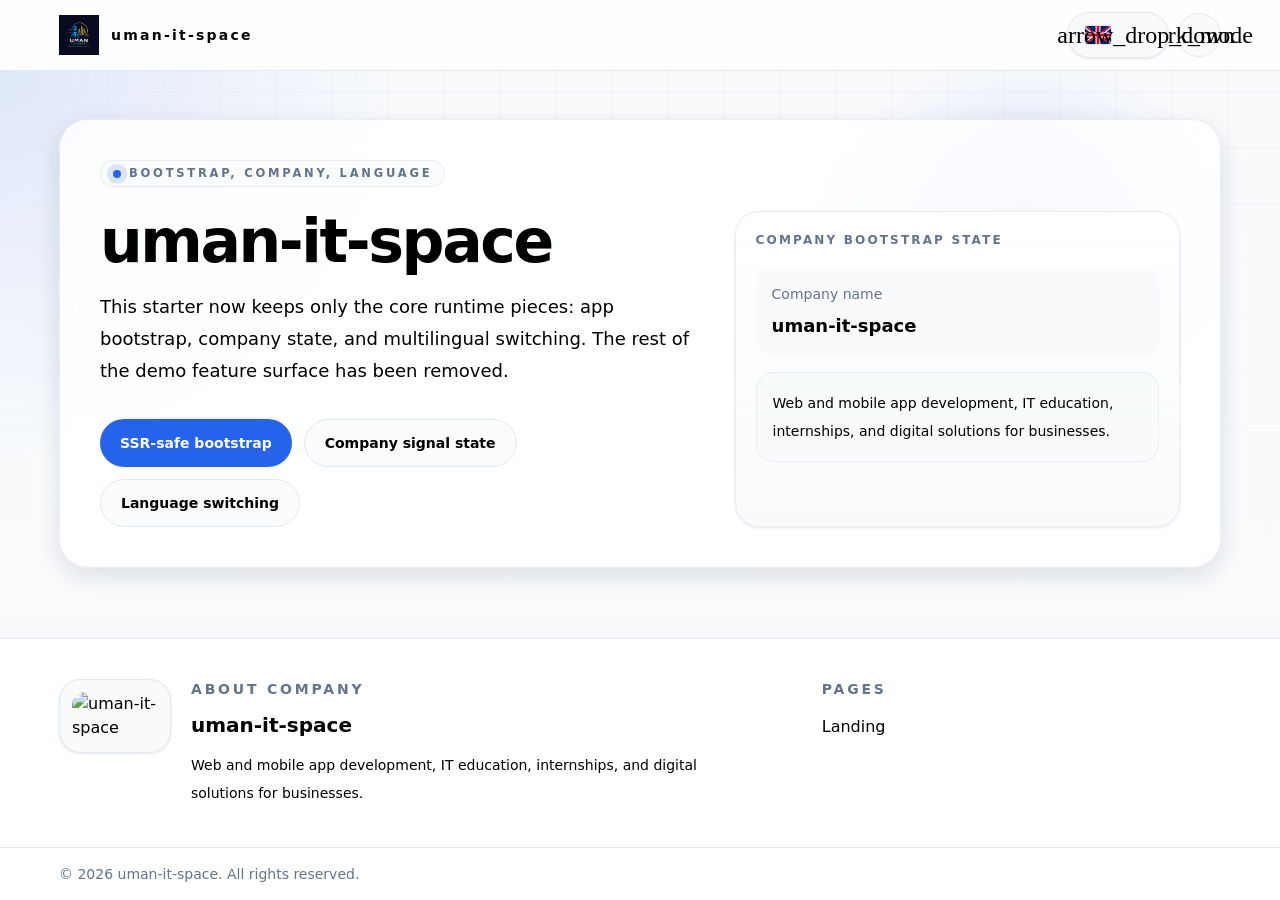
==== commit 3c48f5cc: "Deploy to GitHub Pages" ====
--- a/index.html
+++ b/index.html
@@ -1,4 +1,4 @@
-<!DOCTYPE html><html lang="en" data-beasties-container><head>
+<!DOCTYPE html><html lang="en"><head>
     <meta charset="utf-8">
     <title>uman-it-space</title>
     <base href="/">
@@ -44,16 +44,15 @@
     <link rel="icon" type="image/x-icon" href="favicon.png">
 
     <link rel="preconnect" href="https://fonts.googleapis.com">
-    <link rel="preconnect" href="https://fonts.gstatic.com" crossorigin>
-    <style>@font-face{font-family:'Poppins';font-style:normal;font-weight:400;font-display:swap;src:url(https://fonts.gstatic.com/s/poppins/v24/pxiEyp8kv8JHgFVrJJbecmNE.woff2) format('woff2');unicode-range:U+0900-097F, U+1CD0-1CF9, U+200C-200D, U+20A8, U+20B9, U+20F0, U+25CC, U+A830-A839, U+A8E0-A8FF, U+11B00-11B09;}@font-face{font-family:'Poppins';font-style:normal;font-weight:400;font-display:swap;src:url(https://fonts.gstatic.com/s/poppins/v24/pxiEyp8kv8JHgFVrJJnecmNE.woff2) format('woff2');unicode-range:U+0100-02BA, U+02BD-02C5, U+02C7-02CC, U+02CE-02D7, U+02DD-02FF, U+0304, U+0308, U+0329, U+1D00-1DBF, U+1E00-1E9F, U+1EF2-1EFF, U+2020, U+20A0-20AB, U+20AD-20C0, U+2113, U+2C60-2C7F, U+A720-A7FF;}@font-face{font-family:'Poppins';font-style:normal;font-weight:400;font-display:swap;src:url(https://fonts.gstatic.com/s/poppins/v24/pxiEyp8kv8JHgFVrJJfecg.woff2) format('woff2');unicode-range:U+0000-00FF, U+0131, U+0152-0153, U+02BB-02BC, U+02C6, U+02DA, U+02DC, U+0304, U+0308, U+0329, U+2000-206F, U+20AC, U+2122, U+2191, U+2193, U+2212, U+2215, U+FEFF, U+FFFD;}@font-face{font-family:'Poppins';font-style:normal;font-weight:500;font-display:swap;src:url(https://fonts.gstatic.com/s/poppins/v24/pxiByp8kv8JHgFVrLGT9Z11lFc-K.woff2) format('woff2');unicode-range:U+0900-097F, U+1CD0-1CF9, U+200C-200D, U+20A8, U+20B9, U+20F0, U+25CC, U+A830-A839, U+A8E0-A8FF, U+11B00-11B09;}@font-face{font-family:'Poppins';font-style:normal;font-weight:500;font-display:swap;src:url(https://fonts.gstatic.com/s/poppins/v24/pxiByp8kv8JHgFVrLGT9Z1JlFc-K.woff2) format('woff2');unicode-range:U+0100-02BA, U+02BD-02C5, U+02C7-02CC, U+02CE-02D7, U+02DD-02FF, U+0304, U+0308, U+0329, U+1D00-1DBF, U+1E00-1E9F, U+1EF2-1EFF, U+2020, U+20A0-20AB, U+20AD-20C0, U+2113, U+2C60-2C7F, U+A720-A7FF;}@font-face{font-family:'Poppins';font-style:normal;font-weight:500;font-display:swap;src:url(https://fonts.gstatic.com/s/poppins/v24/pxiByp8kv8JHgFVrLGT9Z1xlFQ.woff2) format('woff2');unicode-range:U+0000-00FF, U+0131, U+0152-0153, U+02BB-02BC, U+02C6, U+02DA, U+02DC, U+0304, U+0308, U+0329, U+2000-206F, U+20AC, U+2122, U+2191, U+2193, U+2212, U+2215, U+FEFF, U+FFFD;}@font-face{font-family:'Poppins';font-style:normal;font-weight:600;font-display:swap;src:url(https://fonts.gstatic.com/s/poppins/v24/pxiByp8kv8JHgFVrLEj6Z11lFc-K.woff2) format('woff2');unicode-range:U+0900-097F, U+1CD0-1CF9, U+200C-200D, U+20A8, U+20B9, U+20F0, U+25CC, U+A830-A839, U+A8E0-A8FF, U+11B00-11B09;}@font-face{font-family:'Poppins';font-style:normal;font-weight:600;font-display:swap;src:url(https://fonts.gstatic.com/s/poppins/v24/pxiByp8kv8JHgFVrLEj6Z1JlFc-K.woff2) format('woff2');unicode-range:U+0100-02BA, U+02BD-02C5, U+02C7-02CC, U+02CE-02D7, U+02DD-02FF, U+0304, U+0308, U+0329, U+1D00-1DBF, U+1E00-1E9F, U+1EF2-1EFF, U+2020, U+20A0-20AB, U+20AD-20C0, U+2113, U+2C60-2C7F, U+A720-A7FF;}@font-face{font-family:'Poppins';font-style:normal;font-weight:600;font-display:swap;src:url(https://fonts.gstatic.com/s/poppins/v24/pxiByp8kv8JHgFVrLEj6Z1xlFQ.woff2) format('woff2');unicode-range:U+0000-00FF, U+0131, U+0152-0153, U+02BB-02BC, U+02C6, U+02DA, U+02DC, U+0304, U+0308, U+0329, U+2000-206F, U+20AC, U+2122, U+2191, U+2193, U+2212, U+2215, U+FEFF, U+FFFD;}@font-face{font-family:'Poppins';font-style:normal;font-weight:700;font-display:swap;src:url(https://fonts.gstatic.com/s/poppins/v24/pxiByp8kv8JHgFVrLCz7Z11lFc-K.woff2) format('woff2');unicode-range:U+0900-097F, U+1CD0-1CF9, U+200C-200D, U+20A8, U+20B9, U+20F0, U+25CC, U+A830-A839, U+A8E0-A8FF, U+11B00-11B09;}@font-face{font-family:'Poppins';font-style:normal;font-weight:700;font-display:swap;src:url(https://fonts.gstatic.com/s/poppins/v24/pxiByp8kv8JHgFVrLCz7Z1JlFc-K.woff2) format('woff2');unicode-range:U+0100-02BA, U+02BD-02C5, U+02C7-02CC, U+02CE-02D7, U+02DD-02FF, U+0304, U+0308, U+0329, U+1D00-1DBF, U+1E00-1E9F, U+1EF2-1EFF, U+2020, U+20A0-20AB, U+20AD-20C0, U+2113, U+2C60-2C7F, U+A720-A7FF;}@font-face{font-family:'Poppins';font-style:normal;font-weight:700;font-display:swap;src:url(https://fonts.gstatic.com/s/poppins/v24/pxiByp8kv8JHgFVrLCz7Z1xlFQ.woff2) format('woff2');unicode-range:U+0000-00FF, U+0131, U+0152-0153, U+02BB-02BC, U+02C6, U+02DA, U+02DC, U+0304, U+0308, U+0329, U+2000-206F, U+20AC, U+2122, U+2191, U+2193, U+2212, U+2215, U+FEFF, U+FFFD;}</style>
-    <style>@font-face{font-family:'Material Symbols Outlined';font-style:normal;font-weight:400;src:url(https://fonts.gstatic.com/s/materialsymbolsoutlined/v354/kJF1BvYX7BgnkSrUwT8OhrdQw4oELdPIeeII9v6oDMzByHX9rA6RzaxHMPdY43zj-jCxv3fzvRNU22ZXGJpEpjC_1v-p_4MrImHCIJIZrDCvHOej.woff2) format('woff2');}.material-symbols-outlined{font-family:'Material Symbols Outlined';font-weight:normal;font-style:normal;font-size:24px;line-height:1;letter-spacing:normal;text-transform:none;display:inline-block;white-space:nowrap;word-wrap:normal;direction:ltr;-webkit-font-feature-settings:'liga';-webkit-font-smoothing:antialiased;}</style>
-  <style>:root{--ff-base: system-ui, -apple-system, "Segoe UI", sans-serif;--letter-spacing: 0;--motion: .2s;--motion-fast: .12s;--easing: cubic-bezier(.4, 0, .2, 1);--burger-size: 44px;--bar-w: 24px;--bar-h: 2px;--bar-gap: 8px}:root{--sp-1: 4px;--sp-2: 8px;--sp-3: 12px;--sp-4: 16px;--sp-5: 20px;--sp-6: 24px}:root{--radius: 6px;--radius-card: 12px;--radius-btn: 8px;--radius-pill: 9999px;--b-radius: 6px;--b-radius-card: 12px}:root{--c-primary: #2563eb;--c-primary-hover: #1d4ed8;--c-secondary: #dc2626;--c-secondary-hover: #b91c1c;--c-text-primary: #0f172a;--c-text-secondary: #ffffff;--c-text-muted: #64748b;--c-placeholder: #94a3b8;--c-bg-primary: #f8fafc;--c-bg-secondary: #ffffff;--c-bg-tertiary: #f1f5f9;--c-border: #e2e8f0;--c-danger: #ef4444;--c-on-danger: #ffffff;--c-on-primary: #ffffff;--focus-ring: 0 0 0 3px rgba(37, 99, 235, .3);--shadow-sm: 0 1px 3px rgba(0, 0, 0, .1);--shadow-md: 0 8px 24px rgba(15, 23, 42, .12);--c-alert-info-bg: rgba(186, 230, 253, .9);--c-alert-success-bg: rgba(167, 243, 208, .9);--c-alert-warning-bg: rgba(253, 230, 138, .9);--c-alert-error-bg: rgba(254, 205, 211, .9);--c-alert-question-bg: rgba(254, 240, 138, .9);--c-alert-info-bar: #7dd3fc;--c-alert-success-bar: #6ee7b7;--c-alert-warning-bar: #fcd34d;--c-alert-error-bar: #fda4af;--c-alert-question-bar: #fde047}@layer properties;@layer theme,base,components,utilities;@layer theme{:root{--font-sans: ui-sans-serif, system-ui, sans-serif, "Apple Color Emoji", "Segoe UI Emoji", "Segoe UI Symbol", "Noto Color Emoji";--font-mono: ui-monospace, SFMono-Regular, Menlo, Monaco, Consolas, "Liberation Mono", "Courier New", monospace;--color-black: #000;--color-white: #fff;--spacing: .25rem;--container-2xl: 42rem;--container-3xl: 48rem;--text-xs: .75rem;--text-xs--line-height: calc(1 / .75);--text-sm: .875rem;--text-sm--line-height: calc(1.25 / .875);--text-base: 1rem;--text-base--line-height: 1.5 ;--text-lg: 1.125rem;--text-lg--line-height: calc(1.75 / 1.125);--text-xl: 1.25rem;--text-xl--line-height: calc(1.75 / 1.25);--text-4xl: 2.25rem;--text-4xl--line-height: calc(2.5 / 2.25);--text-5xl: 3rem;--text-5xl--line-height: 1;--text-6xl: 3.75rem;--text-6xl--line-height: 1;--font-weight-medium: 500;--font-weight-semibold: 600;--radius-md: .375rem;--radius-2xl: 1rem;--shadow-sm: 0 1px 3px 0 rgb(0 0 0 / .1), 0 1px 2px -1px rgb(0 0 0 / .1);--shadow-md: 0 4px 6px -1px rgb(0 0 0 / .1), 0 2px 4px -2px rgb(0 0 0 / .1);--blur-xl: 24px;--default-transition-duration: .15s;--default-transition-timing-function: cubic-bezier(.4, 0, .2, 1);--default-font-family: var(--font-sans);--default-mono-font-family: var(--font-mono)}}@layer base{*,:after,:before{box-sizing:border-box;margin:0;padding:0;border:0 solid}html{line-height:1.5;-webkit-text-size-adjust:100%;tab-size:4;font-family:var(--default-font-family, ui-sans-serif, system-ui, sans-serif, "Apple Color Emoji", "Segoe UI Emoji", "Segoe UI Symbol", "Noto Color Emoji");font-feature-settings:var(--default-font-feature-settings, normal);font-variation-settings:var(--default-font-variation-settings, normal);-webkit-tap-highlight-color:transparent}h1{font-size:inherit;font-weight:inherit}a{color:inherit;-webkit-text-decoration:inherit;text-decoration:inherit}ul{list-style:none}img{display:block;vertical-align:middle}img{max-width:100%;height:auto}button{font:inherit;font-feature-settings:inherit;font-variation-settings:inherit;letter-spacing:inherit;color:inherit;border-radius:0;background-color:transparent;opacity:1}button{appearance:button}}@layer utilities{.relative{position:relative}.z-50{z-index:50}.mx-auto{margin-inline:auto}.mt-2{margin-top:calc(var(--spacing) * 2)}.mt-3{margin-top:calc(var(--spacing) * 3)}.mt-5{margin-top:calc(var(--spacing) * 5)}.mt-6{margin-top:calc(var(--spacing) * 6)}.mt-8{margin-top:calc(var(--spacing) * 8)}.flex{display:flex}.grid{display:grid}.hidden{display:none}.inline-flex{display:inline-flex}.h-2{height:calc(var(--spacing) * 2)}.h-5{height:calc(var(--spacing) * 5)}.h-9{height:calc(var(--spacing) * 9)}.h-10{height:calc(var(--spacing) * 10)}.h-11{height:calc(var(--spacing) * 11)}.h-auto{height:auto}.min-h-12{min-height:calc(var(--spacing) * 12)}.min-h-16{min-height:calc(var(--spacing) * 16)}.min-h-screen{min-height:100vh}.w-2{width:calc(var(--spacing) * 2)}.w-7{width:calc(var(--spacing) * 7)}.w-9{width:calc(var(--spacing) * 9)}.w-11{width:calc(var(--spacing) * 11)}.w-auto{width:auto}.w-full{width:100%}.max-w-2xl{max-width:var(--container-2xl)}.max-w-3xl{max-width:var(--container-3xl)}.max-w-\[var\(--container\)\]{max-width:var(--container)}.flex-1{flex:1}.flex-col{flex-direction:column}.flex-wrap{flex-wrap:wrap}.items-center{align-items:center}.justify-between{justify-content:space-between}.justify-center{justify-content:center}.gap-1{gap:calc(var(--spacing) * 1)}.gap-2{gap:calc(var(--spacing) * 2)}.gap-3{gap:calc(var(--spacing) * 3)}.gap-4{gap:calc(var(--spacing) * 4)}.gap-5{gap:calc(var(--spacing) * 5)}.gap-8{gap:calc(var(--spacing) * 8)}.gap-10{gap:calc(var(--spacing) * 10)}.overflow-hidden{overflow:hidden}.overflow-visible{overflow:visible}.rounded-\[4px\]{border-radius:4px}.rounded-\[calc\(var\(--radius-card\)\*1\.1\)\]{border-radius:calc(var(--radius-card) * 1.1)}.rounded-\[calc\(var\(--radius-card\)\*1\.4\)\]{border-radius:calc(var(--radius-card) * 1.4)}.rounded-\[calc\(var\(--radius-card\)\*1\.8\)\]{border-radius:calc(var(--radius-card) * 1.8)}.rounded-\[calc\(var\(--radius-card\)\*2\)\]{border-radius:calc(var(--radius-card) * 2)}.rounded-\[calc\(var\(--radius-card\)\*2\.4\)\]{border-radius:calc(var(--radius-card) * 2.4)}.rounded-full{border-radius:calc(infinity * 1px)}.rounded-md{border-radius:var(--radius-md)}.border{border-style:var(--tw-border-style);border-width:1px}.border-t{border-top-style:var(--tw-border-style);border-top-width:1px}.border-b{border-bottom-style:var(--tw-border-style);border-bottom-width:1px}.border-\[color\:color-mix\(in_srgb\,var\(--c-border\)_70\%\,transparent\)\]{border-color:var(--c-border)}@supports (color: color-mix(in lab,red,red)){.border-\[color\:color-mix\(in_srgb\,var\(--c-border\)_70\%\,transparent\)\]{border-color:color-mix(in srgb,var(--c-border) 70%,transparent)}}.border-\[color\:color-mix\(in_srgb\,var\(--c-border\)_72\%\,transparent\)\]{border-color:var(--c-border)}@supports (color: color-mix(in lab,red,red)){.border-\[color\:color-mix\(in_srgb\,var\(--c-border\)_72\%\,transparent\)\]{border-color:color-mix(in srgb,var(--c-border) 72%,transparent)}}.border-\[var\(--c-border\)\]{border-color:var(--c-border)}.border-black\/10{border-color:color-mix(in srgb,#000 10%,transparent)}@supports (color: color-mix(in lab,red,red)){.border-black\/10{border-color:color-mix(in oklab,var(--color-black) 10%,transparent)}}.bg-\[color\:color-mix\(in_srgb\,var\(--c-bg-primary\)_76\%\,transparent\)\]{background-color:var(--c-bg-primary)}@supports (color: color-mix(in lab,red,red)){.bg-\[color\:color-mix\(in_srgb\,var\(--c-bg-primary\)_76\%\,transparent\)\]{background-color:color-mix(in srgb,var(--c-bg-primary) 76%,transparent)}}.bg-\[color\:color-mix\(in_srgb\,var\(--c-bg-primary\)_78\%\,transparent\)\]{background-color:var(--c-bg-primary)}@supports (color: color-mix(in lab,red,red)){.bg-\[color\:color-mix\(in_srgb\,var\(--c-bg-primary\)_78\%\,transparent\)\]{background-color:color-mix(in srgb,var(--c-bg-primary) 78%,transparent)}}.bg-\[color\:color-mix\(in_srgb\,var\(--c-bg-primary\)_82\%\,transparent\)\]{background-color:var(--c-bg-primary)}@supports (color: color-mix(in lab,red,red)){.bg-\[color\:color-mix\(in_srgb\,var\(--c-bg-primary\)_82\%\,transparent\)\]{background-color:color-mix(in srgb,var(--c-bg-primary) 82%,transparent)}}.bg-\[color\:color-mix\(in_srgb\,var\(--c-bg-secondary\)_84\%\,transparent\)\]{background-color:var(--c-bg-secondary)}@supports (color: color-mix(in lab,red,red)){.bg-\[color\:color-mix\(in_srgb\,var\(--c-bg-secondary\)_84\%\,transparent\)\]{background-color:color-mix(in srgb,var(--c-bg-secondary) 84%,transparent)}}.bg-\[var\(--c-bg-primary\)\]{background-color:var(--c-bg-primary)}.bg-\[var\(--c-bg-secondary\)\]{background-color:var(--c-bg-secondary)}.bg-\[var\(--c-bg-secondary\)\]\/95{background-color:var(--c-bg-secondary)}@supports (color: color-mix(in lab,red,red)){.bg-\[var\(--c-bg-secondary\)\]\/95{background-color:color-mix(in oklab,var(--c-bg-secondary) 95%,transparent)}}.bg-\[var\(--c-primary\)\]{background-color:var(--c-primary)}.bg-\[linear-gradient\(180deg\,color-mix\(in_srgb\,var\(--c-bg-secondary\)_96\%\,transparent\)\,color-mix\(in_srgb\,var\(--c-bg-primary\)_92\%\,transparent\)\)\]{background-image:linear-gradient(180deg,var(--c-bg-secondary),var(--c-bg-primary))}@supports (color: color-mix(in lab,red,red)){.bg-\[linear-gradient\(180deg\,color-mix\(in_srgb\,var\(--c-bg-secondary\)_96\%\,transparent\)\,color-mix\(in_srgb\,var\(--c-bg-primary\)_92\%\,transparent\)\)\]{background-image:linear-gradient(180deg,color-mix(in srgb,var(--c-bg-secondary) 96%,transparent),color-mix(in srgb,var(--c-bg-primary) 92%,transparent))}}.object-cover{object-fit:cover}.p-1{padding:calc(var(--spacing) * 1)}.p-3{padding:calc(var(--spacing) * 3)}.p-4{padding:calc(var(--spacing) * 4)}.p-5{padding:calc(var(--spacing) * 5)}.p-6{padding:calc(var(--spacing) * 6)}.px-3{padding-inline:calc(var(--spacing) * 3)}.px-4{padding-inline:calc(var(--spacing) * 4)}.px-5{padding-inline:calc(var(--spacing) * 5)}.py-1{padding-block:calc(var(--spacing) * 1)}.py-3{padding-block:calc(var(--spacing) * 3)}.py-4{padding-block:calc(var(--spacing) * 4)}.py-8{padding-block:calc(var(--spacing) * 8)}.py-10{padding-block:calc(var(--spacing) * 10)}.text-4xl{font-size:var(--text-4xl);line-height:var(--tw-leading, var(--text-4xl--line-height))}.text-base{font-size:var(--text-base);line-height:var(--tw-leading, var(--text-base--line-height))}.text-lg{font-size:var(--text-lg);line-height:var(--tw-leading, var(--text-lg--line-height))}.text-sm{font-size:var(--text-sm);line-height:var(--tw-leading, var(--text-sm--line-height))}.text-xl{font-size:var(--text-xl);line-height:var(--tw-leading, var(--text-xl--line-height))}.text-xs{font-size:var(--text-xs);line-height:var(--tw-leading, var(--text-xs--line-height))}.text-\[0\.72rem\]{font-size:.72rem}.text-\[20px\]{font-size:20px}.text-\[22px\]{font-size:22px}.leading-7{--tw-leading: calc(var(--spacing) * 7);line-height:calc(var(--spacing) * 7)}.leading-8{--tw-leading: calc(var(--spacing) * 8);line-height:calc(var(--spacing) * 8)}.font-medium{--tw-font-weight: var(--font-weight-medium);font-weight:var(--font-weight-medium)}.font-semibold{--tw-font-weight: var(--font-weight-semibold);font-weight:var(--font-weight-semibold)}.tracking-\[-0\.04em\]{--tw-tracking: -.04em;letter-spacing:-.04em}.tracking-\[0\.2em\]{--tw-tracking: .2em;letter-spacing:.2em}.tracking-\[0\.16em\]{--tw-tracking: .16em;letter-spacing:.16em}.tracking-\[0\.18em\]{--tw-tracking: .18em;letter-spacing:.18em}.tracking-\[0\.24em\]{--tw-tracking: .24em;letter-spacing:.24em}.text-\[var\(--c-text\)\]{color:var(--c-text)}.text-\[var\(--c-text-muted\)\]{color:var(--c-text-muted)}.text-\[var\(--c-text-strong\)\]{color:var(--c-text-strong)}.text-white{color:var(--color-white)}.uppercase{text-transform:uppercase}.shadow-\[0_0_0_6px_color-mix\(in_srgb\,var\(--c-primary\)_14\%\,transparent\)\]{--tw-shadow: 0 0 0 6px var(--tw-shadow-color, var(--c-primary));box-shadow:var(--tw-inset-shadow),var(--tw-inset-ring-shadow),var(--tw-ring-offset-shadow),var(--tw-ring-shadow),var(--tw-shadow)}@supports (color: color-mix(in lab,red,red)){.shadow-\[0_0_0_6px_color-mix\(in_srgb\,var\(--c-primary\)_14\%\,transparent\)\]{--tw-shadow: 0 0 0 6px var(--tw-shadow-color, color-mix(in srgb,var(--c-primary) 14%,transparent))}}.shadow-\[var\(--shadow-md\)\]{--tw-shadow: var(--shadow-md);box-shadow:var(--tw-inset-shadow),var(--tw-inset-ring-shadow),var(--tw-ring-offset-shadow),var(--tw-ring-shadow),var(--tw-shadow)}.shadow-\[var\(--shadow-sm\)\]{--tw-shadow: var(--shadow-sm);box-shadow:var(--tw-inset-shadow),var(--tw-inset-ring-shadow),var(--tw-ring-offset-shadow),var(--tw-ring-shadow),var(--tw-shadow)}.backdrop-blur{--tw-backdrop-blur: blur(8px);-webkit-backdrop-filter:var(--tw-backdrop-blur,) var(--tw-backdrop-brightness,) var(--tw-backdrop-contrast,) var(--tw-backdrop-grayscale,) var(--tw-backdrop-hue-rotate,) var(--tw-backdrop-invert,) var(--tw-backdrop-opacity,) var(--tw-backdrop-saturate,) var(--tw-backdrop-sepia,);backdrop-filter:var(--tw-backdrop-blur,) var(--tw-backdrop-brightness,) var(--tw-backdrop-contrast,) var(--tw-backdrop-grayscale,) var(--tw-backdrop-hue-rotate,) var(--tw-backdrop-invert,) var(--tw-backdrop-opacity,) var(--tw-backdrop-saturate,) var(--tw-backdrop-sepia,)}.backdrop-blur-xl{--tw-backdrop-blur: blur(var(--blur-xl));-webkit-backdrop-filter:var(--tw-backdrop-blur,) var(--tw-backdrop-brightness,) var(--tw-backdrop-contrast,) var(--tw-backdrop-grayscale,) var(--tw-backdrop-hue-rotate,) var(--tw-backdrop-invert,) var(--tw-backdrop-opacity,) var(--tw-backdrop-saturate,) var(--tw-backdrop-sepia,);backdrop-filter:var(--tw-backdrop-blur,) var(--tw-backdrop-brightness,) var(--tw-backdrop-contrast,) var(--tw-backdrop-grayscale,) var(--tw-backdrop-hue-rotate,) var(--tw-backdrop-invert,) var(--tw-backdrop-opacity,) var(--tw-backdrop-saturate,) var(--tw-backdrop-sepia,)}.transition-colors{transition-property:color,background-color,border-color,outline-color,text-decoration-color,fill,stroke,--tw-gradient-from,--tw-gradient-via,--tw-gradient-to;transition-timing-function:var(--tw-ease, var(--default-transition-timing-function));transition-duration:var(--tw-duration, var(--default-transition-duration))}.duration-150{--tw-duration: .15s;transition-duration:.15s}@media(hover:hover){.hover\:bg-\[var\(--c-bg-tertiary\)\]:hover{background-color:var(--c-bg-tertiary)}}@media(hover:hover){.hover\:text-\[var\(--c-primary\)\]:hover{color:var(--c-primary)}}@supports (backdrop-filter: var(--tw)){.supports-\[backdrop-filter\]\:bg-\[var\(--c-bg-secondary\)\]\/80{background-color:var(--c-bg-secondary)}@supports (color: color-mix(in lab,red,red)){.supports-\[backdrop-filter\]\:bg-\[var\(--c-bg-secondary\)\]\/80{background-color:color-mix(in oklab,var(--c-bg-secondary) 80%,transparent)}}}@media(width>=40rem){.sm\:inline{display:inline}}@media(width>=40rem){.sm\:grid-cols-\[7rem_minmax\(0\,1fr\)\]{grid-template-columns:7rem minmax(0,1fr)}}@media(width>=40rem){.sm\:items-start{align-items:flex-start}}@media(width>=40rem){.sm\:p-8{padding:calc(var(--spacing) * 8)}}@media(width>=40rem){.sm\:px-6{padding-inline:calc(var(--spacing) * 6)}}@media(width>=40rem){.sm\:py-12{padding-block:calc(var(--spacing) * 12)}}@media(width>=40rem){.sm\:text-5xl{font-size:var(--text-5xl);line-height:var(--tw-leading, var(--text-5xl--line-height))}}@media(width>=40rem){.sm\:text-lg{font-size:var(--text-lg);line-height:var(--tw-leading, var(--text-lg--line-height))}}@media(width>=64rem){.lg\:grid-cols-\[minmax\(0\,1\.4fr\)_minmax\(14rem\,0\.8fr\)\]{grid-template-columns:minmax(0,1.4fr) minmax(14rem,.8fr)}}@media(width>=64rem){.lg\:grid-cols-\[minmax\(0\,1\.15fr\)_minmax\(18rem\,0\.85fr\)\]{grid-template-columns:minmax(0,1.15fr) minmax(18rem,.85fr)}}@media(width>=64rem){.lg\:gap-16{gap:calc(var(--spacing) * 16)}}@media(width>=64rem){.lg\:p-10{padding:calc(var(--spacing) * 10)}}@media(width>=64rem){.lg\:text-6xl{font-size:var(--text-6xl);line-height:var(--tw-leading, var(--text-6xl--line-height))}}}:root{color-scheme:light;--c-primary: #169dff;--c-primary-hover: #0f8ae3;--c-primary-active: #0b74c4;--c-secondary: #5ad7ff;--c-secondary-hover: #3fc9f5;--c-secondary-active: #28b7e6;--c-accent: #7b7dff;--c-accent-hover: #6a6cf0;--c-success: #18b779;--c-warning: #ffb547;--c-danger: #f25f7a;--c-info: #38c7ff;--c-bg-primary: #edf6ff;--c-bg-secondary: rgba(255, 255, 255, .84);--c-bg-tertiary: #dbeeff;--c-bg-elevated: rgba(255, 255, 255, .94);--c-bg-glass: rgba(255, 255, 255, .64);--c-bg-soft: rgba(22, 157, 255, .075);--c-bg-accent-soft: rgba(123, 125, 255, .095);--c-overlay: rgba(7, 18, 34, .08);--c-text-primary: #51677f;--c-text-secondary: #102238;--c-text-muted: #7d93aa;--c-text-soft: #98aabd;--c-placeholder: #7d93aab3;--c-text-on-primary: #ffffff;--c-border: rgba(30, 88, 148, .16);--c-border-strong: rgba(30, 88, 148, .26);--c-border-soft: rgba(255, 255, 255, .55);--c-divider: rgba(16, 34, 56, .08);--shadow-xs: 0 1px 2px rgba(16, 34, 56, .05);--shadow-sm: 0 5px 16px rgba(16, 34, 56, .08);--shadow-md: 0 14px 36px rgba(16, 34, 56, .12);--shadow-lg: 0 28px 70px rgba(16, 34, 56, .16);--glow-primary: 0 0 0 1px rgba(22, 157, 255, .08), 0 8px 30px rgba(22, 157, 255, .18);--glow-secondary: 0 0 0 1px rgba(90, 215, 255, .1), 0 8px 28px rgba(90, 215, 255, .16);--glow-accent: 0 0 0 1px rgba(123, 125, 255, .08), 0 10px 30px rgba(123, 125, 255, .16);--ff-base: "Poppins", system-ui, -apple-system, Segoe UI, Roboto, Arial, sans-serif;--fs: 16px;--letter-spacing: 0;--radius-xs: 6px;--radius-sm: 10px;--radius: 14px;--radius-card: 18px;--radius-btn: 999px;--radius-panel: 24px;--sp-0: 0px;--sp-1: 4px;--sp-2: 8px;--sp-3: 12px;--sp-4: 16px;--sp-5: 20px;--sp-6: 24px;--sp-7: 32px;--sp-8: 40px;--sp-10: 48px;--sp-12: 56px;--sp-16: 72px;--sp-20: 96px;--container: 1210px;--gutter: 12px;--section-space: 96px;--section-space-sm: 72px;--easing: cubic-bezier(.22, 1, .36, 1);--motion-fast: .18s;--motion: .28s;--motion-slow: .45s;--blur-sm: 8px;--blur-md: 16px;--blur-lg: 28px;--focus-ring: 0 0 0 3px rgba(22, 157, 255, .2);--gradient-primary: linear-gradient(135deg, #169dff 0%, #5ad7ff 100%);--gradient-accent: linear-gradient(135deg, #169dff 0%, #7b7dff 100%);--gradient-surface: linear-gradient( 180deg, rgba(255, 255, 255, .82) 0%, rgba(255, 255, 255, .96) 100% );--gradient-page: radial-gradient(circle at top left, rgba(90, 215, 255, .2), transparent 34%), radial-gradient(circle at top right, rgba(123, 125, 255, .15), transparent 30%), linear-gradient(180deg, #f7fbff 0%, #eaf4ff 58%, #f4f9ff 100%)}html,body{background:var(--c-bg-primary);color:var(--c-text);font-family:var(--ff-base);font-size:var(--fs);letter-spacing:var(--letter-spacing)}body{min-height:100vh;margin:0}.theme-interactive{transition-duration:var(--motion-fast);transition-property:background-color,border-color,box-shadow,color,opacity,transform;transition-timing-function:var(--easing)}.theme-focus:focus-visible{outline:none;box-shadow:var(--focus-ring)}@property --tw-space-y-reverse{syntax: "*"; inherits: false; initial-value: 0;}@property --tw-border-style{syntax: "*"; inherits: false; initial-value: solid;}@property --tw-leading{syntax: "*"; inherits: false;}@property --tw-font-weight{syntax: "*"; inherits: false;}@property --tw-tracking{syntax: "*"; inherits: false;}@property --tw-shadow{syntax: "*"; inherits: false; initial-value: 0 0 #0000;}@property --tw-shadow-color{syntax: "*"; inherits: false;}@property --tw-shadow-alpha{syntax: "<percentage>"; inherits: false; initial-value: 100%;}@property --tw-inset-shadow{syntax: "*"; inherits: false; initial-value: 0 0 #0000;}@property --tw-inset-shadow-color{syntax: "*"; inherits: false;}@property --tw-inset-shadow-alpha{syntax: "<percentage>"; inherits: false; initial-value: 100%;}@property --tw-ring-color{syntax: "*"; inherits: false;}@property --tw-ring-shadow{syntax: "*"; inherits: false; initial-value: 0 0 #0000;}@property --tw-inset-ring-color{syntax: "*"; inherits: false;}@property --tw-inset-ring-shadow{syntax: "*"; inherits: false; initial-value: 0 0 #0000;}@property --tw-ring-inset{syntax: "*"; inherits: false;}@property --tw-ring-offset-width{syntax: "<length>"; inherits: false; initial-value: 0px;}@property --tw-ring-offset-color{syntax: "*"; inherits: false; initial-value: #fff;}@property --tw-ring-offset-shadow{syntax: "*"; inherits: false; initial-value: 0 0 #0000;}@property --tw-backdrop-blur{syntax: "*"; inherits: false;}@property --tw-backdrop-brightness{syntax: "*"; inherits: false;}@property --tw-backdrop-contrast{syntax: "*"; inherits: false;}@property --tw-backdrop-grayscale{syntax: "*"; inherits: false;}@property --tw-backdrop-hue-rotate{syntax: "*"; inherits: false;}@property --tw-backdrop-invert{syntax: "*"; inherits: false;}@property --tw-backdrop-opacity{syntax: "*"; inherits: false;}@property --tw-backdrop-saturate{syntax: "*"; inherits: false;}@property --tw-backdrop-sepia{syntax: "*"; inherits: false;}@property --tw-duration{syntax: "*"; inherits: false;}@layer properties{@supports ((-webkit-hyphens: none) and (not (margin-trim: inline))) or ((-moz-orient: inline) and (not (color:rgb(from red r g b)))){*,:before,:after{--tw-space-y-reverse: 0;--tw-border-style: solid;--tw-leading: initial;--tw-font-weight: initial;--tw-tracking: initial;--tw-shadow: 0 0 #0000;--tw-shadow-color: initial;--tw-shadow-alpha: 100%;--tw-inset-shadow: 0 0 #0000;--tw-inset-shadow-color: initial;--tw-inset-shadow-alpha: 100%;--tw-ring-color: initial;--tw-ring-shadow: 0 0 #0000;--tw-inset-ring-color: initial;--tw-inset-ring-shadow: 0 0 #0000;--tw-ring-inset: initial;--tw-ring-offset-width: 0px;--tw-ring-offset-color: #fff;--tw-ring-offset-shadow: 0 0 #0000;--tw-backdrop-blur: initial;--tw-backdrop-brightness: initial;--tw-backdrop-contrast: initial;--tw-backdrop-grayscale: initial;--tw-backdrop-hue-rotate: initial;--tw-backdrop-invert: initial;--tw-backdrop-opacity: initial;--tw-backdrop-saturate: initial;--tw-backdrop-sepia: initial;--tw-duration: initial}}}
-</style><link rel="stylesheet" href="styles-6DNYWTQJ.css" media="print" onload="this.media='all'"><noscript><link rel="stylesheet" href="styles-6DNYWTQJ.css"></noscript><style ng-app-id="ng">[_nghost-ng-c113106072]{display:block;position:relative;z-index:50;overflow:visible}</style><link _ngcontent-ng-c113106072 as="image" href="logo.png" rel="preload" fetchpriority="high"><style ng-app-id="ng">[_nghost-ng-c3547304547]{display:block;min-height:100%;background:radial-gradient(circle at top left,color-mix(in srgb,var(--c-primary) 12%,transparent),transparent 28%),linear-gradient(180deg,var(--c-bg-primary) 0%,color-mix(in srgb,var(--c-bg-primary) 86%,var(--c-bg-secondary)) 100%);color:var(--c-text)}.landing-mesh[_ngcontent-ng-c3547304547]{position:absolute;inset:0;background-image:linear-gradient(color-mix(in srgb,var(--c-border) 58%,transparent) 1px,transparent 1px),linear-gradient(90deg,color-mix(in srgb,var(--c-border) 58%,transparent) 1px,transparent 1px);background-position:center;background-size:56px 56px;-webkit-mask-image:linear-gradient(180deg,rgba(0,0,0,.75),transparent 88%);mask-image:linear-gradient(180deg,rgba(0,0,0,.75),transparent 88%);pointer-events:none}.landing-orb[_ngcontent-ng-c3547304547]{position:absolute;border-radius:999px;filter:blur(40px);opacity:.7;pointer-events:none}.landing-orb--primary[_ngcontent-ng-c3547304547]{top:3rem;right:min(12vw,8rem);height:16rem;width:16rem;background:color-mix(in srgb,var(--c-primary) 24%,transparent)}.landing-orb--secondary[_ngcontent-ng-c3547304547]{left:-5rem;top:32rem;height:18rem;width:18rem;background:color-mix(in srgb,var(--c-text-strong) 10%,transparent)}@media(max-width:640px){.landing-mesh[_ngcontent-ng-c3547304547]{background-size:42px 42px}.landing-orb--primary[_ngcontent-ng-c3547304547]{right:-4rem;top:5rem;height:11rem;width:11rem}.landing-orb--secondary[_ngcontent-ng-c3547304547]{left:-6rem;top:40rem;height:12rem;width:12rem}}</style></head>
+    <link rel="preconnect" href="https://fonts.gstatic.com" crossorigin="">
+    <style>@font-face{font-family:'Poppins';font-style:normal;font-weight:400;font-display:swap;src:url(https://fonts.gstatic.com/s/poppins/v24/pxiEyp8kv8JHgFVrJJbecmNE.woff2) format('woff2');unicode-range:U+0900-097F, U+1CD0-1CF4, U+1CF7-1CF9, U+200C-200D, U+20A8, U+20B9, U+20F0, U+25CC, U+A830-A839, U+A8E0-A8FF, U+11B00-11B0A;}@font-face{font-family:'Poppins';font-style:normal;font-weight:400;font-display:swap;src:url(https://fonts.gstatic.com/s/poppins/v24/pxiEyp8kv8JHgFVrJJnecmNE.woff2) format('woff2');unicode-range:U+0100-02BA, U+02BD-02C5, U+02C7-02CC, U+02CE-02D7, U+02DD-02FF, U+0304, U+0308, U+0329, U+1D00-1DBF, U+1E00-1E9F, U+1EF2-1EFF, U+2020, U+20A0-20AB, U+20AD-20C4, U+2113, U+2C60-2C7F, U+A720-A7FF;}@font-face{font-family:'Poppins';font-style:normal;font-weight:400;font-display:swap;src:url(https://fonts.gstatic.com/s/poppins/v24/pxiEyp8kv8JHgFVrJJfecg.woff2) format('woff2');unicode-range:U+0000-00FF, U+0131, U+0152-0153, U+02BB-02BC, U+02C6, U+02DA, U+02DC, U+0304, U+0308, U+0329, U+2000-206F, U+20AC, U+2122, U+2191, U+2193, U+2212, U+2215, U+FEFF, U+FFFD;}@font-face{font-family:'Poppins';font-style:normal;font-weight:500;font-display:swap;src:url(https://fonts.gstatic.com/s/poppins/v24/pxiByp8kv8JHgFVrLGT9Z11lFc-K.woff2) format('woff2');unicode-range:U+0900-097F, U+1CD0-1CF4, U+1CF7-1CF9, U+200C-200D, U+20A8, U+20B9, U+20F0, U+25CC, U+A830-A839, U+A8E0-A8FF, U+11B00-11B0A;}@font-face{font-family:'Poppins';font-style:normal;font-weight:500;font-display:swap;src:url(https://fonts.gstatic.com/s/poppins/v24/pxiByp8kv8JHgFVrLGT9Z1JlFc-K.woff2) format('woff2');unicode-range:U+0100-02BA, U+02BD-02C5, U+02C7-02CC, U+02CE-02D7, U+02DD-02FF, U+0304, U+0308, U+0329, U+1D00-1DBF, U+1E00-1E9F, U+1EF2-1EFF, U+2020, U+20A0-20AB, U+20AD-20C4, U+2113, U+2C60-2C7F, U+A720-A7FF;}@font-face{font-family:'Poppins';font-style:normal;font-weight:500;font-display:swap;src:url(https://fonts.gstatic.com/s/poppins/v24/pxiByp8kv8JHgFVrLGT9Z1xlFQ.woff2) format('woff2');unicode-range:U+0000-00FF, U+0131, U+0152-0153, U+02BB-02BC, U+02C6, U+02DA, U+02DC, U+0304, U+0308, U+0329, U+2000-206F, U+20AC, U+2122, U+2191, U+2193, U+2212, U+2215, U+FEFF, U+FFFD;}@font-face{font-family:'Poppins';font-style:normal;font-weight:600;font-display:swap;src:url(https://fonts.gstatic.com/s/poppins/v24/pxiByp8kv8JHgFVrLEj6Z11lFc-K.woff2) format('woff2');unicode-range:U+0900-097F, U+1CD0-1CF4, U+1CF7-1CF9, U+200C-200D, U+20A8, U+20B9, U+20F0, U+25CC, U+A830-A839, U+A8E0-A8FF, U+11B00-11B0A;}@font-face{font-family:'Poppins';font-style:normal;font-weight:600;font-display:swap;src:url(https://fonts.gstatic.com/s/poppins/v24/pxiByp8kv8JHgFVrLEj6Z1JlFc-K.woff2) format('woff2');unicode-range:U+0100-02BA, U+02BD-02C5, U+02C7-02CC, U+02CE-02D7, U+02DD-02FF, U+0304, U+0308, U+0329, U+1D00-1DBF, U+1E00-1E9F, U+1EF2-1EFF, U+2020, U+20A0-20AB, U+20AD-20C4, U+2113, U+2C60-2C7F, U+A720-A7FF;}@font-face{font-family:'Poppins';font-style:normal;font-weight:600;font-display:swap;src:url(https://fonts.gstatic.com/s/poppins/v24/pxiByp8kv8JHgFVrLEj6Z1xlFQ.woff2) format('woff2');unicode-range:U+0000-00FF, U+0131, U+0152-0153, U+02BB-02BC, U+02C6, U+02DA, U+02DC, U+0304, U+0308, U+0329, U+2000-206F, U+20AC, U+2122, U+2191, U+2193, U+2212, U+2215, U+FEFF, U+FFFD;}@font-face{font-family:'Poppins';font-style:normal;font-weight:700;font-display:swap;src:url(https://fonts.gstatic.com/s/poppins/v24/pxiByp8kv8JHgFVrLCz7Z11lFc-K.woff2) format('woff2');unicode-range:U+0900-097F, U+1CD0-1CF4, U+1CF7-1CF9, U+200C-200D, U+20A8, U+20B9, U+20F0, U+25CC, U+A830-A839, U+A8E0-A8FF, U+11B00-11B0A;}@font-face{font-family:'Poppins';font-style:normal;font-weight:700;font-display:swap;src:url(https://fonts.gstatic.com/s/poppins/v24/pxiByp8kv8JHgFVrLCz7Z1JlFc-K.woff2) format('woff2');unicode-range:U+0100-02BA, U+02BD-02C5, U+02C7-02CC, U+02CE-02D7, U+02DD-02FF, U+0304, U+0308, U+0329, U+1D00-1DBF, U+1E00-1E9F, U+1EF2-1EFF, U+2020, U+20A0-20AB, U+20AD-20C4, U+2113, U+2C60-2C7F, U+A720-A7FF;}@font-face{font-family:'Poppins';font-style:normal;font-weight:700;font-display:swap;src:url(https://fonts.gstatic.com/s/poppins/v24/pxiByp8kv8JHgFVrLCz7Z1xlFQ.woff2) format('woff2');unicode-range:U+0000-00FF, U+0131, U+0152-0153, U+02BB-02BC, U+02C6, U+02DA, U+02DC, U+0304, U+0308, U+0329, U+2000-206F, U+20AC, U+2122, U+2191, U+2193, U+2212, U+2215, U+FEFF, U+FFFD;}</style>
+    <style>@font-face{font-family:'Material Symbols Outlined';font-style:normal;font-weight:400;src:url(https://fonts.gstatic.com/s/materialsymbolsoutlined/v377/kJF1BvYX7BgnkSrUwT8OhrdQw4oELdPIeeII9v6oDMzByHX9rA6RzaxHMPdY43zj-jCxv3fzvRNU22ZXGJpEpjC_1v-p_4MrImHCIJIZrDCvHOej.woff2) format('woff2');}.material-symbols-outlined{font-family:'Material Symbols Outlined';font-weight:normal;font-style:normal;font-size:24px;line-height:1;letter-spacing:normal;text-transform:none;display:inline-block;white-space:nowrap;word-wrap:normal;direction:ltr;-webkit-font-feature-settings:'liga';-webkit-font-smoothing:antialiased;}</style>
+  <style>@charset "UTF-8";:root{--ff-base:system-ui, -apple-system, "Segoe UI", sans-serif;--letter-spacing:0;--motion:.2s;--motion-fast:.12s;--easing:cubic-bezier(.4, 0, .2, 1);--burger-size:44px;--bar-w:24px;--bar-h:2px;--bar-gap:8px}:root{--sp-1:4px;--sp-2:8px;--sp-3:12px;--sp-4:16px;--sp-5:20px;--sp-6:24px}:root{--radius:6px;--radius-card:12px;--radius-btn:8px;--radius-pill:9999px;--b-radius:6px;--b-radius-card:12px}:root{--c-primary:#2563eb;--c-primary-hover:#1d4ed8;--c-secondary:#dc2626;--c-secondary-hover:#b91c1c;--c-text-primary:#0f172a;--c-text-secondary:#ffffff;--c-text-muted:#64748b;--c-placeholder:#94a3b8;--c-bg-primary:#f8fafc;--c-bg-secondary:#ffffff;--c-bg-tertiary:#f1f5f9;--c-border:#e2e8f0;--c-danger:#ef4444;--c-on-danger:#ffffff;--c-on-primary:#ffffff;--focus-ring:0 0 0 3px rgba(37, 99, 235, .3);--shadow-sm:0 1px 3px rgba(0, 0, 0, .1);--shadow-md:0 8px 24px rgba(15, 23, 42, .12);--c-alert-info-bg:rgba(186, 230, 253, .9);--c-alert-success-bg:rgba(167, 243, 208, .9);--c-alert-warning-bg:rgba(253, 230, 138, .9);--c-alert-error-bg:rgba(254, 205, 211, .9);--c-alert-question-bg:rgba(254, 240, 138, .9);--c-alert-info-bar:#7dd3fc;--c-alert-success-bar:#6ee7b7;--c-alert-warning-bar:#fcd34d;--c-alert-error-bar:#fda4af;--c-alert-question-bar:#fde047}@layer properties;@layer theme,base,components,utilities;@layer theme{:root{--font-sans:ui-sans-serif, system-ui, sans-serif, "Apple Color Emoji", "Segoe UI Emoji", "Segoe UI Symbol", "Noto Color Emoji";--font-mono:ui-monospace, SFMono-Regular, Menlo, Monaco, Consolas, "Liberation Mono", "Courier New", monospace;--color-black:#000;--color-white:#fff;--spacing:.25rem;--container-2xl:42rem;--container-3xl:48rem;--text-xs:.75rem;--text-xs--line-height:calc(1 / .75);--text-sm:.875rem;--text-sm--line-height:calc(1.25 / .875);--text-base:1rem;--text-base--line-height:1.5 ;--text-lg:1.125rem;--text-lg--line-height:calc(1.75 / 1.125);--text-xl:1.25rem;--text-xl--line-height:calc(1.75 / 1.25);--text-4xl:2.25rem;--text-4xl--line-height:calc(2.5 / 2.25);--text-5xl:3rem;--text-5xl--line-height:1;--text-6xl:3.75rem;--text-6xl--line-height:1;--font-weight-medium:500;--font-weight-semibold:600;--radius-md:.375rem;--radius-2xl:1rem;--shadow-sm:0 1px 3px 0 rgb(0 0 0 / .1), 0 1px 2px -1px rgb(0 0 0 / .1);--shadow-md:0 4px 6px -1px rgb(0 0 0 / .1), 0 2px 4px -2px rgb(0 0 0 / .1);--blur-xl:24px;--default-transition-duration:.15s;--default-transition-timing-function:cubic-bezier(.4, 0, .2, 1);--default-font-family:var(--font-sans);--default-mono-font-family:var(--font-mono)}}@layer base{*,:after,:before{box-sizing:border-box;margin:0;padding:0;border:0 solid}html{line-height:1.5;-webkit-text-size-adjust:100%;tab-size:4;font-family:var(--default-font-family, ui-sans-serif, system-ui, sans-serif, "Apple Color Emoji", "Segoe UI Emoji", "Segoe UI Symbol", "Noto Color Emoji");font-feature-settings:var(--default-font-feature-settings, normal);font-variation-settings:var(--default-font-variation-settings, normal);-webkit-tap-highlight-color:transparent}h1{font-size:inherit;font-weight:inherit}a{color:inherit;-webkit-text-decoration:inherit;text-decoration:inherit}ul{list-style:none}img{display:block;vertical-align:middle}img{max-width:100%;height:auto}button{font:inherit;font-feature-settings:inherit;font-variation-settings:inherit;letter-spacing:inherit;color:inherit;border-radius:0;background-color:transparent;opacity:1}button{appearance:button}}@layer utilities{.relative{position:relative}.z-50{z-index:50}.mx-auto{margin-inline:auto}.mt-2{margin-top:calc(var(--spacing) * 2)}.mt-3{margin-top:calc(var(--spacing) * 3)}.mt-5{margin-top:calc(var(--spacing) * 5)}.mt-6{margin-top:calc(var(--spacing) * 6)}.mt-8{margin-top:calc(var(--spacing) * 8)}.flex{display:flex}.grid{display:grid}.hidden{display:none}.inline-flex{display:inline-flex}.h-2{height:calc(var(--spacing) * 2)}.h-5{height:calc(var(--spacing) * 5)}.h-9{height:calc(var(--spacing) * 9)}.h-10{height:calc(var(--spacing) * 10)}.h-11{height:calc(var(--spacing) * 11)}.h-auto{height:auto}.min-h-12{min-height:calc(var(--spacing) * 12)}.min-h-16{min-height:calc(var(--spacing) * 16)}.min-h-screen{min-height:100vh}.w-2{width:calc(var(--spacing) * 2)}.w-7{width:calc(var(--spacing) * 7)}.w-9{width:calc(var(--spacing) * 9)}.w-11{width:calc(var(--spacing) * 11)}.w-auto{width:auto}.w-full{width:100%}.max-w-2xl{max-width:var(--container-2xl)}.max-w-3xl{max-width:var(--container-3xl)}.max-w-\[var\(--container\)\]{max-width:var(--container)}.flex-1{flex:1}.flex-col{flex-direction:column}.flex-wrap{flex-wrap:wrap}.items-center{align-items:center}.justify-between{justify-content:space-between}.justify-center{justify-content:center}.gap-1{gap:calc(var(--spacing) * 1)}.gap-2{gap:calc(var(--spacing) * 2)}.gap-3{gap:calc(var(--spacing) * 3)}.gap-4{gap:calc(var(--spacing) * 4)}.gap-5{gap:calc(var(--spacing) * 5)}.gap-8{gap:calc(var(--spacing) * 8)}.gap-10{gap:calc(var(--spacing) * 10)}.overflow-hidden{overflow:hidden}.overflow-visible{overflow:visible}.rounded-\[4px\]{border-radius:4px}.rounded-\[calc\(var\(--radius-card\)\*1\.1\)\]{border-radius:calc(var(--radius-card) * 1.1)}.rounded-\[calc\(var\(--radius-card\)\*1\.4\)\]{border-radius:calc(var(--radius-card) * 1.4)}.rounded-\[calc\(var\(--radius-card\)\*1\.8\)\]{border-radius:calc(var(--radius-card) * 1.8)}.rounded-\[calc\(var\(--radius-card\)\*2\)\]{border-radius:calc(var(--radius-card) * 2)}.rounded-\[calc\(var\(--radius-card\)\*2\.4\)\]{border-radius:calc(var(--radius-card) * 2.4)}.rounded-full{border-radius:calc(infinity * 1px)}.rounded-md{border-radius:var(--radius-md)}.border{border-style:var(--tw-border-style);border-width:1px}.border-t{border-top-style:var(--tw-border-style);border-top-width:1px}.border-b{border-bottom-style:var(--tw-border-style);border-bottom-width:1px}.border-\[color\:color-mix\(in_srgb\,var\(--c-border\)_70\%\,transparent\)\]{border-color:var(--c-border)}@supports (color: color-mix(in lab,red,red)){.border-\[color\:color-mix\(in_srgb\,var\(--c-border\)_70\%\,transparent\)\]{border-color:color-mix(in srgb,var(--c-border) 70%,transparent)}}.border-\[color\:color-mix\(in_srgb\,var\(--c-border\)_72\%\,transparent\)\]{border-color:var(--c-border)}@supports (color: color-mix(in lab,red,red)){.border-\[color\:color-mix\(in_srgb\,var\(--c-border\)_72\%\,transparent\)\]{border-color:color-mix(in srgb,var(--c-border) 72%,transparent)}}.border-\[var\(--c-border\)\]{border-color:var(--c-border)}.border-black\/10{border-color:color-mix(in srgb,#000 10%,transparent)}@supports (color: color-mix(in lab,red,red)){.border-black\/10{border-color:color-mix(in oklab,var(--color-black) 10%,transparent)}}.bg-\[color\:color-mix\(in_srgb\,var\(--c-bg-primary\)_76\%\,transparent\)\]{background-color:var(--c-bg-primary)}@supports (color: color-mix(in lab,red,red)){.bg-\[color\:color-mix\(in_srgb\,var\(--c-bg-primary\)_76\%\,transparent\)\]{background-color:color-mix(in srgb,var(--c-bg-primary) 76%,transparent)}}.bg-\[color\:color-mix\(in_srgb\,var\(--c-bg-primary\)_78\%\,transparent\)\]{background-color:var(--c-bg-primary)}@supports (color: color-mix(in lab,red,red)){.bg-\[color\:color-mix\(in_srgb\,var\(--c-bg-primary\)_78\%\,transparent\)\]{background-color:color-mix(in srgb,var(--c-bg-primary) 78%,transparent)}}.bg-\[color\:color-mix\(in_srgb\,var\(--c-bg-primary\)_82\%\,transparent\)\]{background-color:var(--c-bg-primary)}@supports (color: color-mix(in lab,red,red)){.bg-\[color\:color-mix\(in_srgb\,var\(--c-bg-primary\)_82\%\,transparent\)\]{background-color:color-mix(in srgb,var(--c-bg-primary) 82%,transparent)}}.bg-\[color\:color-mix\(in_srgb\,var\(--c-bg-secondary\)_84\%\,transparent\)\]{background-color:var(--c-bg-secondary)}@supports (color: color-mix(in lab,red,red)){.bg-\[color\:color-mix\(in_srgb\,var\(--c-bg-secondary\)_84\%\,transparent\)\]{background-color:color-mix(in srgb,var(--c-bg-secondary) 84%,transparent)}}.bg-\[var\(--c-bg-primary\)\]{background-color:var(--c-bg-primary)}.bg-\[var\(--c-bg-secondary\)\]{background-color:var(--c-bg-secondary)}.bg-\[var\(--c-bg-secondary\)\]\/95{background-color:var(--c-bg-secondary)}@supports (color: color-mix(in lab,red,red)){.bg-\[var\(--c-bg-secondary\)\]\/95{background-color:color-mix(in oklab,var(--c-bg-secondary) 95%,transparent)}}.bg-\[var\(--c-primary\)\]{background-color:var(--c-primary)}.bg-\[linear-gradient\(180deg\,color-mix\(in_srgb\,var\(--c-bg-secondary\)_96\%\,transparent\)\,color-mix\(in_srgb\,var\(--c-bg-primary\)_92\%\,transparent\)\)\]{background-image:linear-gradient(180deg,var(--c-bg-secondary),var(--c-bg-primary))}@supports (color: color-mix(in lab,red,red)){.bg-\[linear-gradient\(180deg\,color-mix\(in_srgb\,var\(--c-bg-secondary\)_96\%\,transparent\)\,color-mix\(in_srgb\,var\(--c-bg-primary\)_92\%\,transparent\)\)\]{background-image:linear-gradient(180deg,color-mix(in srgb,var(--c-bg-secondary) 96%,transparent),color-mix(in srgb,var(--c-bg-primary) 92%,transparent))}}.object-cover{object-fit:cover}.p-1{padding:calc(var(--spacing) * 1)}.p-3{padding:calc(var(--spacing) * 3)}.p-4{padding:calc(var(--spacing) * 4)}.p-5{padding:calc(var(--spacing) * 5)}.p-6{padding:calc(var(--spacing) * 6)}.px-3{padding-inline:calc(var(--spacing) * 3)}.px-4{padding-inline:calc(var(--spacing) * 4)}.px-5{padding-inline:calc(var(--spacing) * 5)}.py-1{padding-block:calc(var(--spacing) * 1)}.py-3{padding-block:calc(var(--spacing) * 3)}.py-4{padding-block:calc(var(--spacing) * 4)}.py-8{padding-block:calc(var(--spacing) * 8)}.py-10{padding-block:calc(var(--spacing) * 10)}.text-4xl{font-size:var(--text-4xl);line-height:var(--tw-leading, var(--text-4xl--line-height))}.text-base{font-size:var(--text-base);line-height:var(--tw-leading, var(--text-base--line-height))}.text-lg{font-size:var(--text-lg);line-height:var(--tw-leading, var(--text-lg--line-height))}.text-sm{font-size:var(--text-sm);line-height:var(--tw-leading, var(--text-sm--line-height))}.text-xl{font-size:var(--text-xl);line-height:var(--tw-leading, var(--text-xl--line-height))}.text-xs{font-size:var(--text-xs);line-height:var(--tw-leading, var(--text-xs--line-height))}.text-\[0\.72rem\]{font-size:.72rem}.text-\[20px\]{font-size:20px}.text-\[22px\]{font-size:22px}.leading-7{--tw-leading:calc(var(--spacing) * 7);line-height:calc(var(--spacing) * 7)}.leading-8{--tw-leading:calc(var(--spacing) * 8);line-height:calc(var(--spacing) * 8)}.font-medium{--tw-font-weight:var(--font-weight-medium);font-weight:var(--font-weight-medium)}.font-semibold{--tw-font-weight:var(--font-weight-semibold);font-weight:var(--font-weight-semibold)}.tracking-\[-0\.04em\]{--tw-tracking:-.04em;letter-spacing:-.04em}.tracking-\[0\.2em\]{--tw-tracking:.2em;letter-spacing:.2em}.tracking-\[0\.16em\]{--tw-tracking:.16em;letter-spacing:.16em}.tracking-\[0\.18em\]{--tw-tracking:.18em;letter-spacing:.18em}.tracking-\[0\.24em\]{--tw-tracking:.24em;letter-spacing:.24em}.text-\[var\(--c-text\)\]{color:var(--c-text)}.text-\[var\(--c-text-muted\)\]{color:var(--c-text-muted)}.text-\[var\(--c-text-strong\)\]{color:var(--c-text-strong)}.text-white{color:var(--color-white)}.uppercase{text-transform:uppercase}.shadow-\[0_0_0_6px_color-mix\(in_srgb\,var\(--c-primary\)_14\%\,transparent\)\]{--tw-shadow:0 0 0 6px var(--tw-shadow-color, var(--c-primary));box-shadow:var(--tw-inset-shadow),var(--tw-inset-ring-shadow),var(--tw-ring-offset-shadow),var(--tw-ring-shadow),var(--tw-shadow)}@supports (color: color-mix(in lab,red,red)){.shadow-\[0_0_0_6px_color-mix\(in_srgb\,var\(--c-primary\)_14\%\,transparent\)\]{--tw-shadow:0 0 0 6px var(--tw-shadow-color, color-mix(in srgb,var(--c-primary) 14%,transparent))}}.shadow-\[var\(--shadow-md\)\]{--tw-shadow:var(--shadow-md);box-shadow:var(--tw-inset-shadow),var(--tw-inset-ring-shadow),var(--tw-ring-offset-shadow),var(--tw-ring-shadow),var(--tw-shadow)}.shadow-\[var\(--shadow-sm\)\]{--tw-shadow:var(--shadow-sm);box-shadow:var(--tw-inset-shadow),var(--tw-inset-ring-shadow),var(--tw-ring-offset-shadow),var(--tw-ring-shadow),var(--tw-shadow)}.backdrop-blur{--tw-backdrop-blur:blur(8px);-webkit-backdrop-filter:var(--tw-backdrop-blur,) var(--tw-backdrop-brightness,) var(--tw-backdrop-contrast,) var(--tw-backdrop-grayscale,) var(--tw-backdrop-hue-rotate,) var(--tw-backdrop-invert,) var(--tw-backdrop-opacity,) var(--tw-backdrop-saturate,) var(--tw-backdrop-sepia,);backdrop-filter:var(--tw-backdrop-blur,) var(--tw-backdrop-brightness,) var(--tw-backdrop-contrast,) var(--tw-backdrop-grayscale,) var(--tw-backdrop-hue-rotate,) var(--tw-backdrop-invert,) var(--tw-backdrop-opacity,) var(--tw-backdrop-saturate,) var(--tw-backdrop-sepia,)}.backdrop-blur-xl{--tw-backdrop-blur:blur(var(--blur-xl));-webkit-backdrop-filter:var(--tw-backdrop-blur,) var(--tw-backdrop-brightness,) var(--tw-backdrop-contrast,) var(--tw-backdrop-grayscale,) var(--tw-backdrop-hue-rotate,) var(--tw-backdrop-invert,) var(--tw-backdrop-opacity,) var(--tw-backdrop-saturate,) var(--tw-backdrop-sepia,);backdrop-filter:var(--tw-backdrop-blur,) var(--tw-backdrop-brightness,) var(--tw-backdrop-contrast,) var(--tw-backdrop-grayscale,) var(--tw-backdrop-hue-rotate,) var(--tw-backdrop-invert,) var(--tw-backdrop-opacity,) var(--tw-backdrop-saturate,) var(--tw-backdrop-sepia,)}.transition-colors{transition-property:color,background-color,border-color,outline-color,text-decoration-color,fill,stroke,--tw-gradient-from,--tw-gradient-via,--tw-gradient-to;transition-timing-function:var(--tw-ease, var(--default-transition-timing-function));transition-duration:var(--tw-duration, var(--default-transition-duration))}.duration-150{--tw-duration:.15s;transition-duration:.15s}@media(hover:hover){.hover\:bg-\[var\(--c-bg-tertiary\)\]:hover{background-color:var(--c-bg-tertiary)}.hover\:text-\[var\(--c-primary\)\]:hover{color:var(--c-primary)}}@supports (backdrop-filter: var(--tw)){.supports-\[backdrop-filter\]\:bg-\[var\(--c-bg-secondary\)\]\/80{background-color:var(--c-bg-secondary)}@supports (color: color-mix(in lab,red,red)){.supports-\[backdrop-filter\]\:bg-\[var\(--c-bg-secondary\)\]\/80{background-color:color-mix(in oklab,var(--c-bg-secondary) 80%,transparent)}}}@media(width>=40rem){.sm\:inline{display:inline}.sm\:grid-cols-\[7rem_minmax\(0\,1fr\)\]{grid-template-columns:7rem minmax(0,1fr)}.sm\:items-start{align-items:flex-start}.sm\:p-8{padding:calc(var(--spacing) * 8)}.sm\:px-6{padding-inline:calc(var(--spacing) * 6)}.sm\:py-12{padding-block:calc(var(--spacing) * 12)}.sm\:text-5xl{font-size:var(--text-5xl);line-height:var(--tw-leading, var(--text-5xl--line-height))}.sm\:text-lg{font-size:var(--text-lg);line-height:var(--tw-leading, var(--text-lg--line-height))}}@media(width>=64rem){.lg\:grid-cols-\[minmax\(0\,1\.4fr\)_minmax\(14rem\,0\.8fr\)\]{grid-template-columns:minmax(0,1.4fr) minmax(14rem,.8fr)}.lg\:grid-cols-\[minmax\(0\,1\.15fr\)_minmax\(18rem\,0\.85fr\)\]{grid-template-columns:minmax(0,1.15fr) minmax(18rem,.85fr)}.lg\:gap-16{gap:calc(var(--spacing) * 16)}.lg\:p-10{padding:calc(var(--spacing) * 10)}.lg\:text-6xl{font-size:var(--text-6xl);line-height:var(--tw-leading, var(--text-6xl--line-height))}}}:root{color-scheme:light;--c-primary:#169dff;--c-primary-hover:#0f8ae3;--c-primary-active:#0b74c4;--c-secondary:#5ad7ff;--c-secondary-hover:#3fc9f5;--c-secondary-active:#28b7e6;--c-accent:#7b7dff;--c-accent-hover:#6a6cf0;--c-success:#18b779;--c-warning:#ffb547;--c-danger:#f25f7a;--c-info:#38c7ff;--c-bg-primary:#edf6ff;--c-bg-secondary:rgba(255, 255, 255, .84);--c-bg-tertiary:#dbeeff;--c-bg-elevated:rgba(255, 255, 255, .94);--c-bg-glass:rgba(255, 255, 255, .64);--c-bg-soft:rgba(22, 157, 255, .075);--c-bg-accent-soft:rgba(123, 125, 255, .095);--c-overlay:rgba(7, 18, 34, .08);--c-text-primary:#51677f;--c-text-secondary:#102238;--c-text-muted:#7d93aa;--c-text-soft:#98aabd;--c-placeholder:#7d93aab3;--c-text-on-primary:#ffffff;--c-border:rgba(30, 88, 148, .16);--c-border-strong:rgba(30, 88, 148, .26);--c-border-soft:rgba(255, 255, 255, .55);--c-divider:rgba(16, 34, 56, .08);--shadow-xs:0 1px 2px rgba(16, 34, 56, .05);--shadow-sm:0 5px 16px rgba(16, 34, 56, .08);--shadow-md:0 14px 36px rgba(16, 34, 56, .12);--shadow-lg:0 28px 70px rgba(16, 34, 56, .16);--glow-primary:0 0 0 1px rgba(22, 157, 255, .08), 0 8px 30px rgba(22, 157, 255, .18);--glow-secondary:0 0 0 1px rgba(90, 215, 255, .1), 0 8px 28px rgba(90, 215, 255, .16);--glow-accent:0 0 0 1px rgba(123, 125, 255, .08), 0 10px 30px rgba(123, 125, 255, .16);--ff-base:"Poppins", system-ui, -apple-system, Segoe UI, Roboto, Arial, sans-serif;--fs:16px;--letter-spacing:0;--radius-xs:6px;--radius-sm:10px;--radius:14px;--radius-card:18px;--radius-btn:999px;--radius-panel:24px;--sp-0:0px;--sp-1:4px;--sp-2:8px;--sp-3:12px;--sp-4:16px;--sp-5:20px;--sp-6:24px;--sp-7:32px;--sp-8:40px;--sp-10:48px;--sp-12:56px;--sp-16:72px;--sp-20:96px;--container:1210px;--gutter:12px;--section-space:96px;--section-space-sm:72px;--easing:cubic-bezier(.22, 1, .36, 1);--motion-fast:.18s;--motion:.28s;--motion-slow:.45s;--blur-sm:8px;--blur-md:16px;--blur-lg:28px;--focus-ring:0 0 0 3px rgba(22, 157, 255, .2);--gradient-primary:linear-gradient(135deg, #169dff 0%, #5ad7ff 100%);--gradient-accent:linear-gradient(135deg, #169dff 0%, #7b7dff 100%);--gradient-surface:linear-gradient( 180deg, rgba(255, 255, 255, .82) 0%, rgba(255, 255, 255, .96) 100% );--gradient-page:radial-gradient(circle at top left, rgba(90, 215, 255, .2), transparent 34%), radial-gradient(circle at top right, rgba(123, 125, 255, .15), transparent 30%), linear-gradient(180deg, #f7fbff 0%, #eaf4ff 58%, #f4f9ff 100%)}html,body{background:var(--c-bg-primary);color:var(--c-text);font-family:var(--ff-base);font-size:var(--fs);letter-spacing:var(--letter-spacing)}body{min-height:100vh;margin:0}.theme-interactive{transition-duration:var(--motion-fast);transition-property:background-color,border-color,box-shadow,color,opacity,transform;transition-timing-function:var(--easing)}.theme-focus:focus-visible{outline:none;box-shadow:var(--focus-ring)}@property --tw-space-y-reverse{syntax:"*";inherits:false;initial-value:0;};@property --tw-border-style{syntax:"*";inherits:false;initial-value:solid;};@property --tw-leading{syntax:"*";inherits:false;};@property --tw-font-weight{syntax:"*";inherits:false;};@property --tw-tracking{syntax:"*";inherits:false;};@property --tw-shadow{syntax:"*";inherits:false;initial-value:0 0 #0000;};@property --tw-shadow-color{syntax:"*";inherits:false;};@property --tw-shadow-alpha{syntax:"<percentage>";inherits:false;initial-value:100%;};@property --tw-inset-shadow{syntax:"*";inherits:false;initial-value:0 0 #0000;};@property --tw-inset-shadow-color{syntax:"*";inherits:false;};@property --tw-inset-shadow-alpha{syntax:"<percentage>";inherits:false;initial-value:100%;};@property --tw-ring-color{syntax:"*";inherits:false;};@property --tw-ring-shadow{syntax:"*";inherits:false;initial-value:0 0 #0000;};@property --tw-inset-ring-color{syntax:"*";inherits:false;};@property --tw-inset-ring-shadow{syntax:"*";inherits:false;initial-value:0 0 #0000;};@property --tw-ring-inset{syntax:"*";inherits:false;};@property --tw-ring-offset-width{syntax:"<length>";inherits:false;initial-value:0px;};@property --tw-ring-offset-color{syntax:"*";inherits:false;initial-value:#fff;};@property --tw-ring-offset-shadow{syntax:"*";inherits:false;initial-value:0 0 #0000;};@property --tw-backdrop-blur{syntax:"*";inherits:false;};@property --tw-backdrop-brightness{syntax:"*";inherits:false;};@property --tw-backdrop-contrast{syntax:"*";inherits:false;};@property --tw-backdrop-grayscale{syntax:"*";inherits:false;};@property --tw-backdrop-hue-rotate{syntax:"*";inherits:false;};@property --tw-backdrop-invert{syntax:"*";inherits:false;};@property --tw-backdrop-opacity{syntax:"*";inherits:false;};@property --tw-backdrop-saturate{syntax:"*";inherits:false;};@property --tw-backdrop-sepia{syntax:"*";inherits:false;};@property --tw-duration{syntax:"*";inherits:false;};@layer properties{@supports ((-webkit-hyphens: none) and (not (margin-trim: inline))) or ((-moz-orient: inline) and (not (color:rgb(from red r g b)))){*,:before,:after{--tw-space-y-reverse:0;--tw-border-style:solid;--tw-leading:initial;--tw-font-weight:initial;--tw-tracking:initial;--tw-shadow:0 0 #0000;--tw-shadow-color:initial;--tw-shadow-alpha:100%;--tw-inset-shadow:0 0 #0000;--tw-inset-shadow-color:initial;--tw-inset-shadow-alpha:100%;--tw-ring-color:initial;--tw-ring-shadow:0 0 #0000;--tw-inset-ring-color:initial;--tw-inset-ring-shadow:0 0 #0000;--tw-ring-inset:initial;--tw-ring-offset-width:0px;--tw-ring-offset-color:#fff;--tw-ring-offset-shadow:0 0 #0000;--tw-backdrop-blur:initial;--tw-backdrop-brightness:initial;--tw-backdrop-contrast:initial;--tw-backdrop-grayscale:initial;--tw-backdrop-hue-rotate:initial;--tw-backdrop-invert:initial;--tw-backdrop-opacity:initial;--tw-backdrop-saturate:initial;--tw-backdrop-sepia:initial;--tw-duration:initial}}}</style><link rel="stylesheet" href="styles-6DNYWTQJ.css" media="print" data-beasties-media="all"><noscript><link rel="stylesheet" href="styles-6DNYWTQJ.css"></noscript><style ng-app-id="ng">[_nghost-ng-c113106072]{display:block;position:relative;z-index:50;overflow:visible}</style><link _ngcontent-ng-c113106072="" as="image" href="logo.png" rel="preload" fetchpriority="high"><style ng-app-id="ng">[_nghost-ng-c3547304547]{display:block;min-height:100%;background:radial-gradient(circle at top left,color-mix(in srgb,var(--c-primary) 12%,transparent),transparent 28%),linear-gradient(180deg,var(--c-bg-primary) 0%,color-mix(in srgb,var(--c-bg-primary) 86%,var(--c-bg-secondary)) 100%);color:var(--c-text)}.landing-mesh[_ngcontent-ng-c3547304547]{position:absolute;inset:0;background-image:linear-gradient(color-mix(in srgb,var(--c-border) 58%,transparent) 1px,transparent 1px),linear-gradient(90deg,color-mix(in srgb,var(--c-border) 58%,transparent) 1px,transparent 1px);background-position:center;background-size:56px 56px;-webkit-mask-image:linear-gradient(180deg,rgba(0,0,0,.75),transparent 88%);mask-image:linear-gradient(180deg,rgba(0,0,0,.75),transparent 88%);pointer-events:none}.landing-orb[_ngcontent-ng-c3547304547]{position:absolute;border-radius:999px;filter:blur(40px);opacity:.7;pointer-events:none}.landing-orb--primary[_ngcontent-ng-c3547304547]{top:3rem;right:min(12vw,8rem);height:16rem;width:16rem;background:color-mix(in srgb,var(--c-primary) 24%,transparent)}.landing-orb--secondary[_ngcontent-ng-c3547304547]{left:-5rem;top:32rem;height:18rem;width:18rem;background:color-mix(in srgb,var(--c-text-strong) 10%,transparent)}@media(max-width:640px){.landing-mesh[_ngcontent-ng-c3547304547]{background-size:42px 42px}.landing-orb--primary[_ngcontent-ng-c3547304547]{right:-4rem;top:5rem;height:11rem;width:11rem}.landing-orb--secondary[_ngcontent-ng-c3547304547]{left:-6rem;top:40rem;height:12rem;width:12rem}}</style></head>
   <body><!--nghm--><script type="text/javascript" id="ng-event-dispatch-contract">(()=>{function p(t,n,r,o,e,i,f,m){return{eventType:t,event:n,targetElement:r,eic:o,timeStamp:e,eia:i,eirp:f,eiack:m}}function u(t){let n=[],r=e=>{n.push(e)};return{c:t,q:n,et:[],etc:[],d:r,h:e=>{r(p(e.type,e,e.target,t,Date.now()))}}}function s(t,n,r){for(let o=0;o<n.length;o++){let e=n[o];(r?t.etc:t.et).push(e),t.c.addEventListener(e,t.h,r)}}function c(t,n,r,o,e=window){let i=u(t);e._ejsas||(e._ejsas={}),e._ejsas[n]=i,s(i,r),s(i,o,!0)}window.__jsaction_bootstrap=c;})();
 </script><script>window.__jsaction_bootstrap(document.body,"ng",["click"],[]);</script>
-    <app-root ng-version="22.0.4" ngh="3" ng-server-context="ssg"><div class="flex min-h-screen flex-col"><app-topbar _nghost-ng-c113106072 ngh="0"><header _ngcontent-ng-c113106072 class="relative z-50 border-b border-[var(--c-border)] bg-[var(--c-bg-secondary)]/95 backdrop-blur supports-[backdrop-filter]:bg-[var(--c-bg-secondary)]/80"><div _ngcontent-ng-c113106072 class="mx-auto flex min-h-16 w-full max-w-[var(--container)] items-center justify-between overflow-visible px-4 py-3 sm:px-6"><a _ngcontent-ng-c113106072 routerlink="/" class="inline-flex items-center gap-3" href="/" jsaction="click:;"><img _ngcontent-ng-c113106072 ngsrc="logo.png" width="132" height="40" priority class="h-10 w-auto" loading="eager" fetchpriority="high" decoding="sync" ng-img="true" src="logo.png"><span _ngcontent-ng-c113106072 class="hidden text-sm font-semibold tracking-[0.16em] text-[var(--c-text-strong)] sm:inline"> uman-it-space </span><!----></a><div _ngcontent-ng-c113106072 class="flex items-center gap-2"><div _ngcontent-ng-c113106072 class="relative flex items-center gap-1 rounded-full border border-[var(--c-border)] bg-[var(--c-bg-primary)] p-1 shadow-[var(--shadow-sm)]"><button _ngcontent-ng-c113106072 type="button" class="theme-interactive theme-focus inline-flex h-9 items-center gap-2 rounded-full px-3 text-sm font-medium text-[var(--c-text)] hover:bg-[var(--c-bg-tertiary)]" aria-label="Switch language to Deutsch" jsaction="click:;"><img _ngcontent-ng-c113106072 width="28" height="20" class="h-5 w-7 rounded-[4px] border border-black/10 object-cover" alt="English" loading="lazy" fetchpriority="auto" decoding="auto" ng-img="true" src="flags/united-kingdom.svg"></button><button _ngcontent-ng-c113106072 type="button" class="theme-interactive theme-focus inline-flex h-9 w-9 items-center justify-center rounded-full text-[var(--c-text-strong)] hover:bg-[var(--c-bg-tertiary)]" aria-expanded="false" aria-label="Open language menu" jsaction="click:;"><span _ngcontent-ng-c113106072 aria-hidden="true" class="material-symbols-outlined text-[20px]"> arrow_drop_down </span></button><!----></div><button _ngcontent-ng-c113106072 type="button" class="theme-interactive theme-focus inline-flex h-11 w-11 items-center justify-center rounded-full border border-[var(--c-border)] bg-[var(--c-bg-primary)] text-[var(--c-text-strong)] hover:bg-[var(--c-bg-tertiary)]" aria-label="Switch to light mode" jsaction="click:;"><span _ngcontent-ng-c113106072 aria-hidden="true" class="material-symbols-outlined text-[22px]"> light_mode </span></button></div></div></header></app-topbar><main class="flex-1"><router-outlet></router-outlet><ng-component _nghost-ng-c3547304547 ngh="1"><section _ngcontent-ng-c3547304547 class="relative overflow-hidden"><div _ngcontent-ng-c3547304547 aria-hidden="true" class="landing-mesh"></div><div _ngcontent-ng-c3547304547 aria-hidden="true" class="landing-orb landing-orb--primary"></div><div _ngcontent-ng-c3547304547 aria-hidden="true" class="landing-orb landing-orb--secondary"></div><div _ngcontent-ng-c3547304547 class="relative mx-auto max-w-[var(--container)] px-4 py-8 sm:px-6 sm:py-12"><section _ngcontent-ng-c3547304547 class="overflow-hidden rounded-[calc(var(--radius-card)*2.4)] border border-[color:color-mix(in_srgb,var(--c-border)_72%,transparent)] bg-[color:color-mix(in_srgb,var(--c-bg-secondary)_84%,transparent)] p-6 shadow-[var(--shadow-md)] backdrop-blur-xl sm:p-8 lg:p-10"><p _ngcontent-ng-c3547304547 class="inline-flex items-center gap-2 rounded-full border border-[color:color-mix(in_srgb,var(--c-border)_72%,transparent)] bg-[color:color-mix(in_srgb,var(--c-bg-primary)_76%,transparent)] px-3 py-1 text-[0.72rem] font-semibold uppercase tracking-[0.24em] text-[var(--c-text-muted)]"><span _ngcontent-ng-c3547304547 aria-hidden="true" class="h-2 w-2 rounded-full bg-[var(--c-primary)] shadow-[0_0_0_6px_color-mix(in_srgb,var(--c-primary)_14%,transparent)]"></span><span _ngcontent-ng-c3547304547 translate>Bootstrap, company, language</span></p><div _ngcontent-ng-c3547304547 class="mt-6 grid gap-8 lg:grid-cols-[minmax(0,1.15fr)_minmax(18rem,0.85fr)]"><div _ngcontent-ng-c3547304547 class="max-w-3xl"><h1 _ngcontent-ng-c3547304547 class="text-4xl font-semibold tracking-[-0.04em] text-[var(--c-text-strong)] sm:text-5xl lg:text-6xl"> uman-it-space <!----><!----></h1><p _ngcontent-ng-c3547304547 translate class="mt-5 max-w-2xl text-base leading-8 text-[var(--c-text)] sm:text-lg"> This starter now keeps only the core runtime pieces: app bootstrap, company state, and multilingual switching. The rest of the demo feature surface has been removed. </p><div _ngcontent-ng-c3547304547 class="mt-8 flex flex-wrap gap-3"><span _ngcontent-ng-c3547304547 class="inline-flex min-h-12 items-center rounded-full bg-[var(--c-primary)] px-5 py-3 text-sm font-semibold text-white"><span _ngcontent-ng-c3547304547 translate>SSR-safe bootstrap</span></span><span _ngcontent-ng-c3547304547 class="inline-flex min-h-12 items-center rounded-full border border-[var(--c-border)] bg-[color:color-mix(in_srgb,var(--c-bg-primary)_78%,transparent)] px-5 py-3 text-sm font-semibold text-[var(--c-text-strong)]"><span _ngcontent-ng-c3547304547 translate>Company signal state</span></span><span _ngcontent-ng-c3547304547 class="inline-flex min-h-12 items-center rounded-full border border-[var(--c-border)] bg-[color:color-mix(in_srgb,var(--c-bg-primary)_78%,transparent)] px-5 py-3 text-sm font-semibold text-[var(--c-text-strong)]"><span _ngcontent-ng-c3547304547 translate>Language switching</span></span></div></div><div _ngcontent-ng-c3547304547 class="rounded-[calc(var(--radius-card)*2)] border border-[color:color-mix(in_srgb,var(--c-border)_72%,transparent)] bg-[linear-gradient(180deg,color-mix(in_srgb,var(--c-bg-secondary)_96%,transparent),color-mix(in_srgb,var(--c-bg-primary)_92%,transparent))] p-5 shadow-[var(--shadow-sm)]"><p _ngcontent-ng-c3547304547 class="text-xs font-semibold uppercase tracking-[0.18em] text-[var(--c-text-muted)]"><span _ngcontent-ng-c3547304547 translate>Company bootstrap state</span></p><div _ngcontent-ng-c3547304547 class="mt-5 space-y-4"><div _ngcontent-ng-c3547304547 class="rounded-[calc(var(--radius-card)*1.4)] bg-[var(--c-bg-primary)] p-4"><p _ngcontent-ng-c3547304547 translate class="text-sm text-[var(--c-text-muted)]">Company name</p><p _ngcontent-ng-c3547304547 class="mt-2 text-lg font-semibold text-[var(--c-text-strong)]"> uman-it-space <!----><!----></p></div><div _ngcontent-ng-c3547304547 class="rounded-[calc(var(--radius-card)*1.4)] border border-[color:color-mix(in_srgb,var(--c-border)_70%,transparent)] bg-[color:color-mix(in_srgb,var(--c-bg-primary)_82%,transparent)] p-4 text-sm leading-7 text-[var(--c-text)]"> Web and mobile app development, IT education, internships, and digital solutions for businesses. <!----><!----></div></div></div></div></section></div></section></ng-component><!----></main><app-footer ngh="2"><footer class="border-t border-[var(--c-border)] bg-[var(--c-bg-secondary)]"><div class="mx-auto grid max-w-[var(--container)] gap-10 px-4 py-10 sm:px-6 lg:grid-cols-[minmax(0,1.4fr)_minmax(14rem,0.8fr)] lg:gap-16"><div class="grid gap-5 sm:grid-cols-[7rem_minmax(0,1fr)] sm:items-start"><div class="overflow-hidden rounded-[calc(var(--radius-card)*1.8)] border border-[var(--c-border)] bg-[var(--c-bg-primary)] p-3 shadow-[var(--shadow-sm)]"><img loading="lazy" decoding="async" class="h-auto w-full rounded-[calc(var(--radius-card)*1.1)] object-cover" src="https://umanit.space/logo.png"></div><div><p translate class="text-sm font-semibold uppercase tracking-[0.2em] text-[var(--c-text-muted)]"> About company </p><p class="mt-3 text-xl font-semibold text-[var(--c-text-strong)]"> uman-it-space </p><!----><p class="mt-3 max-w-2xl text-sm leading-7 text-[var(--c-text)]"> Web and mobile app development, IT education, internships, and digital solutions for businesses. </p></div></div><div class="flex flex-col gap-4"><p translate class="text-sm font-semibold uppercase tracking-[0.2em] text-[var(--c-text-muted)]"> Pages </p><nav><ul class="space-y-3"><li><a class="theme-focus inline-flex rounded-md text-base font-medium text-[var(--c-text-strong)] transition-colors duration-150 hover:text-[var(--c-primary)]" href="/" jsaction="click:;"> Landing </a></li><!----></ul></nav></div></div><div class="border-t border-[var(--c-border)]"><div class="mx-auto flex max-w-[var(--container)] px-4 py-4 text-sm text-[var(--c-text-muted)] sm:px-6"><p> © 2026 uman-it-space. <span translate>All rights reserved.</span></p></div></div></footer></app-footer></div></app-root>
-  <link rel="modulepreload" href="chunk-5UNSPB7Q.js"><script src="main-JAGTJUA5.js" type="module"></script>
-<link rel="modulepreload" href="chunk-D4YPE63C.js">
+    <app-root ng-version="22.2.1" ngh="3" ng-server-context="ssg"><div class="flex min-h-screen flex-col"><app-topbar _nghost-ng-c113106072="" ngh="0"><header _ngcontent-ng-c113106072="" class="relative z-50 border-b border-[var(--c-border)] bg-[var(--c-bg-secondary)]/95 backdrop-blur supports-[backdrop-filter]:bg-[var(--c-bg-secondary)]/80"><div _ngcontent-ng-c113106072="" class="mx-auto flex min-h-16 w-full max-w-[var(--container)] items-center justify-between overflow-visible px-4 py-3 sm:px-6"><a _ngcontent-ng-c113106072="" routerlink="/" class="inline-flex items-center gap-3" href="/" jsaction="click:;"><img _ngcontent-ng-c113106072="" ngsrc="logo.png" width="132" height="40" priority="" class="h-10 w-auto" loading="eager" fetchpriority="high" decoding="sync" ng-img="true" src="logo.png"><span _ngcontent-ng-c113106072="" class="hidden text-sm font-semibold tracking-[0.16em] text-[var(--c-text-strong)] sm:inline"> uman-it-space </span><!----></a><div _ngcontent-ng-c113106072="" class="flex items-center gap-2"><div _ngcontent-ng-c113106072="" class="relative flex items-center gap-1 rounded-full border border-[var(--c-border)] bg-[var(--c-bg-primary)] p-1 shadow-[var(--shadow-sm)]"><button _ngcontent-ng-c113106072="" type="button" class="theme-interactive theme-focus inline-flex h-9 items-center gap-2 rounded-full px-3 text-sm font-medium text-[var(--c-text)] hover:bg-[var(--c-bg-tertiary)]" aria-label="Switch language to Deutsch" jsaction="click:;"><img _ngcontent-ng-c113106072="" width="28" height="20" class="h-5 w-7 rounded-[4px] border border-black/10 object-cover" alt="English" loading="lazy" fetchpriority="auto" decoding="auto" ng-img="true" src="flags/united-kingdom.svg"></button><button _ngcontent-ng-c113106072="" type="button" class="theme-interactive theme-focus inline-flex h-9 w-9 items-center justify-center rounded-full text-[var(--c-text-strong)] hover:bg-[var(--c-bg-tertiary)]" aria-expanded="false" aria-label="Open language menu" jsaction="click:;"><span _ngcontent-ng-c113106072="" aria-hidden="true" class="material-symbols-outlined text-[20px]"> arrow_drop_down </span></button><!----></div><button _ngcontent-ng-c113106072="" type="button" class="theme-interactive theme-focus inline-flex h-11 w-11 items-center justify-center rounded-full border border-[var(--c-border)] bg-[var(--c-bg-primary)] text-[var(--c-text-strong)] hover:bg-[var(--c-bg-tertiary)]" aria-label="Switch to dark mode" jsaction="click:;"><span _ngcontent-ng-c113106072="" aria-hidden="true" class="material-symbols-outlined text-[22px]"> dark_mode </span></button></div></div></header></app-topbar><main class="flex-1"><router-outlet></router-outlet><ng-component _nghost-ng-c3547304547="" ngh="1"><section _ngcontent-ng-c3547304547="" class="relative overflow-hidden"><div _ngcontent-ng-c3547304547="" aria-hidden="true" class="landing-mesh"></div><div _ngcontent-ng-c3547304547="" aria-hidden="true" class="landing-orb landing-orb--primary"></div><div _ngcontent-ng-c3547304547="" aria-hidden="true" class="landing-orb landing-orb--secondary"></div><div _ngcontent-ng-c3547304547="" class="relative mx-auto max-w-[var(--container)] px-4 py-8 sm:px-6 sm:py-12"><section _ngcontent-ng-c3547304547="" class="overflow-hidden rounded-[calc(var(--radius-card)*2.4)] border border-[color:color-mix(in_srgb,var(--c-border)_72%,transparent)] bg-[color:color-mix(in_srgb,var(--c-bg-secondary)_84%,transparent)] p-6 shadow-[var(--shadow-md)] backdrop-blur-xl sm:p-8 lg:p-10"><p _ngcontent-ng-c3547304547="" class="inline-flex items-center gap-2 rounded-full border border-[color:color-mix(in_srgb,var(--c-border)_72%,transparent)] bg-[color:color-mix(in_srgb,var(--c-bg-primary)_76%,transparent)] px-3 py-1 text-[0.72rem] font-semibold uppercase tracking-[0.24em] text-[var(--c-text-muted)]"><span _ngcontent-ng-c3547304547="" aria-hidden="true" class="h-2 w-2 rounded-full bg-[var(--c-primary)] shadow-[0_0_0_6px_color-mix(in_srgb,var(--c-primary)_14%,transparent)]"></span><span _ngcontent-ng-c3547304547="" translate="">Bootstrap, company, language</span></p><div _ngcontent-ng-c3547304547="" class="mt-6 grid gap-8 lg:grid-cols-[minmax(0,1.15fr)_minmax(18rem,0.85fr)]"><div _ngcontent-ng-c3547304547="" class="max-w-3xl"><h1 _ngcontent-ng-c3547304547="" class="text-4xl font-semibold tracking-[-0.04em] text-[var(--c-text-strong)] sm:text-5xl lg:text-6xl"> uman-it-space <!----><!----></h1><p _ngcontent-ng-c3547304547="" translate="" class="mt-5 max-w-2xl text-base leading-8 text-[var(--c-text)] sm:text-lg"> This starter now keeps only the core runtime pieces: app bootstrap, company state, and multilingual switching. The rest of the demo feature surface has been removed. </p><div _ngcontent-ng-c3547304547="" class="mt-8 flex flex-wrap gap-3"><span _ngcontent-ng-c3547304547="" class="inline-flex min-h-12 items-center rounded-full bg-[var(--c-primary)] px-5 py-3 text-sm font-semibold text-white"><span _ngcontent-ng-c3547304547="" translate="">SSR-safe bootstrap</span></span><span _ngcontent-ng-c3547304547="" class="inline-flex min-h-12 items-center rounded-full border border-[var(--c-border)] bg-[color:color-mix(in_srgb,var(--c-bg-primary)_78%,transparent)] px-5 py-3 text-sm font-semibold text-[var(--c-text-strong)]"><span _ngcontent-ng-c3547304547="" translate="">Company signal state</span></span><span _ngcontent-ng-c3547304547="" class="inline-flex min-h-12 items-center rounded-full border border-[var(--c-border)] bg-[color:color-mix(in_srgb,var(--c-bg-primary)_78%,transparent)] px-5 py-3 text-sm font-semibold text-[var(--c-text-strong)]"><span _ngcontent-ng-c3547304547="" translate="">Language switching</span></span></div></div><div _ngcontent-ng-c3547304547="" class="rounded-[calc(var(--radius-card)*2)] border border-[color:color-mix(in_srgb,var(--c-border)_72%,transparent)] bg-[linear-gradient(180deg,color-mix(in_srgb,var(--c-bg-secondary)_96%,transparent),color-mix(in_srgb,var(--c-bg-primary)_92%,transparent))] p-5 shadow-[var(--shadow-sm)]"><p _ngcontent-ng-c3547304547="" class="text-xs font-semibold uppercase tracking-[0.18em] text-[var(--c-text-muted)]"><span _ngcontent-ng-c3547304547="" translate="">Company bootstrap state</span></p><div _ngcontent-ng-c3547304547="" class="mt-5 space-y-4"><div _ngcontent-ng-c3547304547="" class="rounded-[calc(var(--radius-card)*1.4)] bg-[var(--c-bg-primary)] p-4"><p _ngcontent-ng-c3547304547="" translate="" class="text-sm text-[var(--c-text-muted)]">Company name</p><p _ngcontent-ng-c3547304547="" class="mt-2 text-lg font-semibold text-[var(--c-text-strong)]"> uman-it-space <!----><!----></p></div><div _ngcontent-ng-c3547304547="" class="rounded-[calc(var(--radius-card)*1.4)] border border-[color:color-mix(in_srgb,var(--c-border)_70%,transparent)] bg-[color:color-mix(in_srgb,var(--c-bg-primary)_82%,transparent)] p-4 text-sm leading-7 text-[var(--c-text)]"> Web and mobile app development, IT education, internships, and digital solutions for businesses. <!----><!----></div></div></div></div></section></div></section></ng-component><!----></main><app-footer ngh="2"><footer class="border-t border-[var(--c-border)] bg-[var(--c-bg-secondary)]"><div class="mx-auto grid max-w-[var(--container)] gap-10 px-4 py-10 sm:px-6 lg:grid-cols-[minmax(0,1.4fr)_minmax(14rem,0.8fr)] lg:gap-16"><div class="grid gap-5 sm:grid-cols-[7rem_minmax(0,1fr)] sm:items-start"><div class="overflow-hidden rounded-[calc(var(--radius-card)*1.8)] border border-[var(--c-border)] bg-[var(--c-bg-primary)] p-3 shadow-[var(--shadow-sm)]"><img loading="lazy" decoding="async" class="h-auto w-full rounded-[calc(var(--radius-card)*1.1)] object-cover" src="https://umanit.space/logo.png"></div><div><p translate="" class="text-sm font-semibold uppercase tracking-[0.2em] text-[var(--c-text-muted)]"> About company </p><p class="mt-3 text-xl font-semibold text-[var(--c-text-strong)]"> uman-it-space </p><!----><p class="mt-3 max-w-2xl text-sm leading-7 text-[var(--c-text)]"> Web and mobile app development, IT education, internships, and digital solutions for businesses. </p></div></div><div class="flex flex-col gap-4"><p translate="" class="text-sm font-semibold uppercase tracking-[0.2em] text-[var(--c-text-muted)]"> Pages </p><nav><ul class="space-y-3"><li><a class="theme-focus inline-flex rounded-md text-base font-medium text-[var(--c-text-strong)] transition-colors duration-150 hover:text-[var(--c-primary)]" href="/" jsaction="click:;"> Landing </a></li><!----></ul></nav></div></div><div class="border-t border-[var(--c-border)]"><div class="mx-auto flex max-w-[var(--container)] px-4 py-4 text-sm text-[var(--c-text-muted)] sm:px-6"><p> © 2026 uman-it-space. <span translate="">All rights reserved.</span></p></div></div></footer></app-footer></div></app-root>
+  <link rel="modulepreload" href="chunk-V7N2T7X4.js"><script src="main-MWIHFDEY.js" type="module"></script>
+<link rel="modulepreload" href="chunk-JNOJMDIM.js">
 
 
-<script id="ng-state" type="application/json">{"bootstrap-data":{"company":null},"__nghData__":[{"t":{"4":"t0","12":"t1"},"c":{"4":[{"i":"t0","r":1}],"12":[]}},{"t":{"13":"t2","14":"t3","36":"t4","37":"t5","39":"t6","40":"t7"},"c":{"13":[{"i":"t2","r":1}],"14":[],"36":[{"i":"t4","r":1}],"37":[],"39":[{"i":"t6","r":1}],"40":[]}},{"t":{"8":"t8","17":"t9"},"c":{"8":[{"i":"t8","r":1}],"17":[{"i":"t9","r":1}]}},{"c":{"3":[{"i":"c3547304547","r":1}]}}]}</script></body></html>+<script id="ng-state" type="application/json">{"bootstrap-data":{"company":null},"__nghData__":[{"t":{"4":"t0","12":"t1"},"c":{"4":[{"i":"t0","r":1}],"12":[]}},{"t":{"13":"t2","14":"t3","36":"t4","37":"t5","39":"t6","40":"t7"},"c":{"13":[{"i":"t2","r":1}],"14":[],"36":[{"i":"t4","r":1}],"37":[],"39":[{"i":"t6","r":1}],"40":[]}},{"t":{"8":"t8","17":"t9"},"c":{"8":[{"i":"t8","r":1}],"17":[{"i":"t9","r":1}]}},{"c":{"3":[{"i":"c3547304547","r":1}]}}]}</script><script>document.querySelectorAll('link[data-beasties-media]').forEach(function(l){l.media=l.getAttribute('data-beasties-media');l.removeAttribute('data-beasties-media')})</script></body></html>
